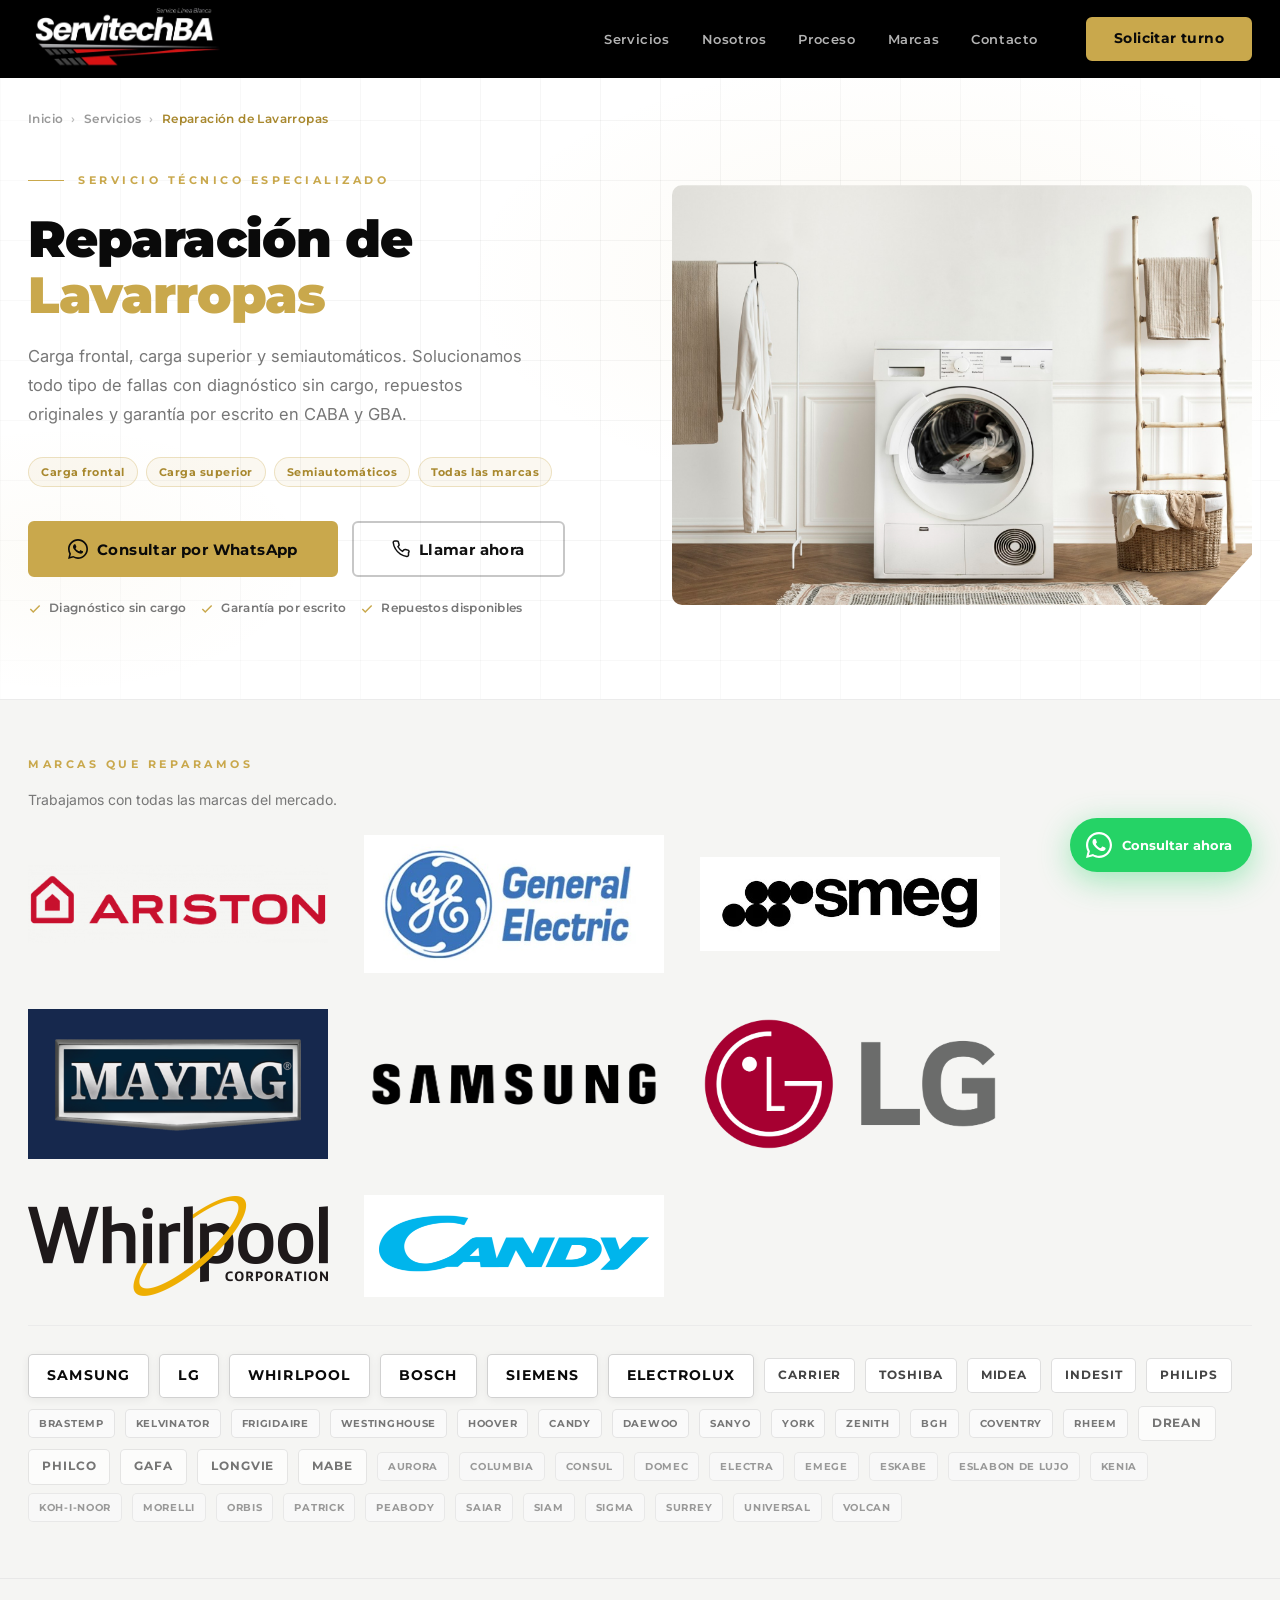
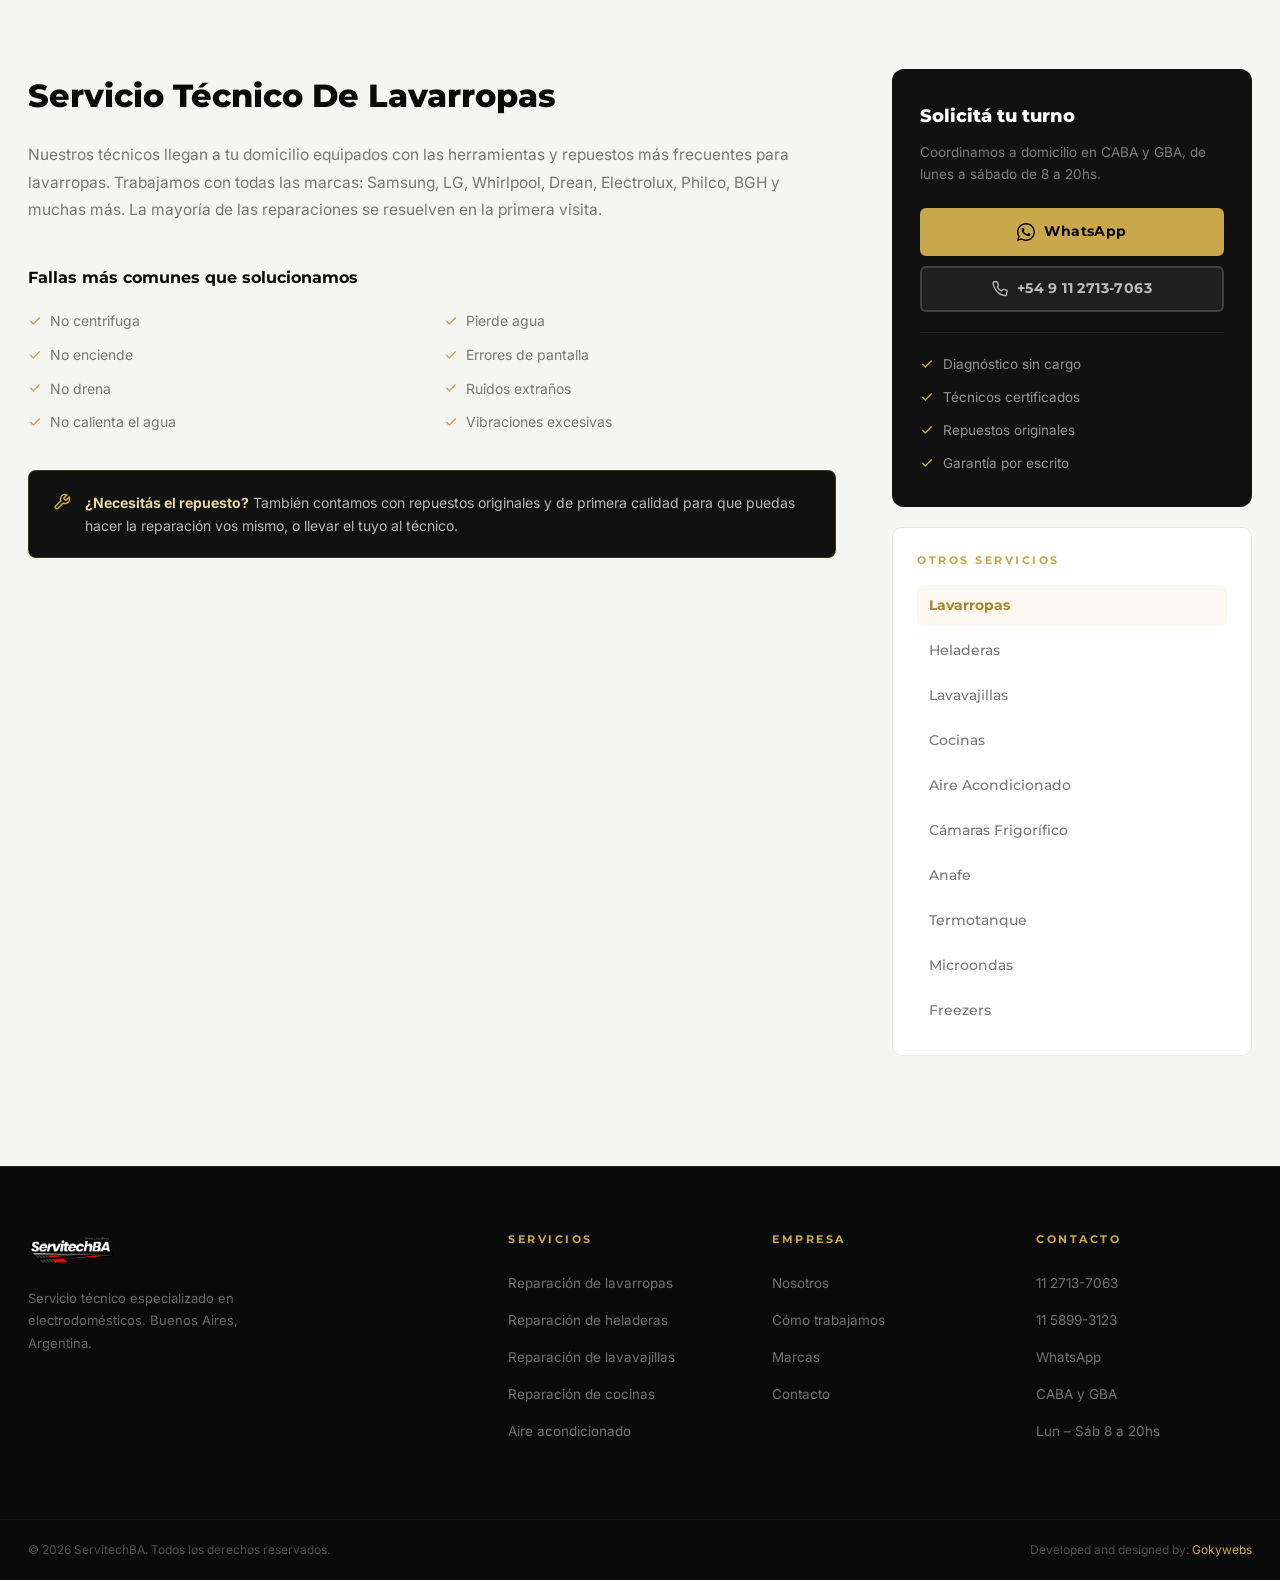
==== producto.html @ 9bf27635 "terminada" ====
<!DOCTYPE html>
<html lang="es">
<head>
  <meta charset="UTF-8">
  <meta name="viewport" content="width=device-width, initial-scale=1.0">
  <title id="page-title">Servicio Técnico | ServitechBA</title>
  <meta name="description" id="page-description" content="Servicio técnico especializado en Buenos Aires. Reparamos tu electrodoméstico a domicilio con garantía por escrito.">
  <meta name="robots" content="index, follow">
  <link rel="canonical" id="page-canonical" href="https://servitechba.com/producto.html">

  <link rel="icon" type="image/jpeg" href="images/logo.jpeg" sizes="any">
  <link rel="apple-touch-icon" sizes="180x180" href="images/logo.jpeg">

  <meta property="og:type" content="website">
  <meta property="og:title" id="og-title" content="Servicio Técnico | ServitechBA">
  <meta property="og:description" id="og-description" content="Servicio técnico especializado en Buenos Aires. Reparamos tu electrodoméstico a domicilio con garantía por escrito.">
  <meta property="og:image" content="https://servitechba.com/images/logo2.png">
  <meta property="og:url" id="og-url" content="https://servitechba.com/producto.html">
  <meta property="og:locale" content="es_AR">
  <meta property="og:site_name" content="ServitechBA">

  <meta name="twitter:card" content="summary_large_image">
  <meta name="twitter:title" id="tw-title" content="Servicio Técnico | ServitechBA">
  <meta name="twitter:description" id="tw-description" content="Servicio técnico especializado en Buenos Aires. Reparamos tu electrodoméstico a domicilio con garantía por escrito.">
  <meta name="twitter:image" content="https://servitechba.com/images/logo2.png">

  <link rel="preconnect" href="https://fonts.googleapis.com">
  <link rel="preconnect" href="https://fonts.gstatic.com" crossorigin>
  <link href="https://fonts.googleapis.com/css2?family=Montserrat:wght@400;500;600;700;800;900&family=Inter:wght@300;400;500&display=swap" rel="stylesheet">
  <link rel="stylesheet" href="css/styles.css">
  <link rel="stylesheet" href="css/producto.css">
</head>
<body>

  <header class="nav-wrapper" id="navbar" style="background-color: black;">
    <nav class="nav container" >
      <a href="index.html" class="nav__logo" aria-label="ServitechBA inicio">
        <img src="images/logo2.png" alt="ServitechBA" width="160" height="48">
      </a>
      <ul class="nav__links" id="navLinks" role="list">
        <li><a href="index.html#servicios">Servicios</a></li>
        <li><a href="index.html#nosotros">Nosotros</a></li>
        <li><a href="index.html#proceso">Proceso</a></li>
        <li><a href="index.html#marcas">Marcas</a></li>
        <li><a href="index.html#contacto">Contacto</a></li>
      </ul>
      <a href="https://wa.me/541127137063?text=Hola%2C%20quisiera%20solicitar%20un%20turno%20de%20servicio%20t%C3%A9cnico" class="btn btn--gold nav__cta" target="_blank" rel="noopener noreferrer">Solicitar turno</a>
      <button class="nav__burger" id="burger" aria-label="Abrir menú de navegación" aria-expanded="false">
        <span></span>
        <span></span>
        <span></span>
      </button>
    </nav>
  </header>

  <main>

    <section class="prod-hero" id="prod-hero">
      <div class="prod-hero__bg" aria-hidden="true">
        <div class="prod-hero__bg-grid"></div>
        <div class="prod-hero__bg-glow"></div>
      </div>
      <div class="container prod-hero__inner">
        <div class="prod-hero__breadcrumb">
          <a href="index.html">Inicio</a>
          <span aria-hidden="true">›</span>
          <a href="index.html#servicios">Servicios</a>
          <span aria-hidden="true">›</span>
          <span id="breadcrumb-name">Electrodoméstico</span>
        </div>
        <div class="prod-hero__content">
          <div class="prod-hero__text">
            <span class="hero__eyebrow">
              <span class="eyebrow-line" aria-hidden="true"></span>
              <span id="prod-category">Servicio técnico especializado</span>
            </span>
            <h1 id="prod-title" class="prod-hero__title">Reparación de<br><span class="text-gold">Electrodomésticos</span></h1>
            <p id="prod-desc" class="prod-hero__desc">Servicio técnico profesional a domicilio en Buenos Aires. Diagnóstico sin cargo y garantía por escrito.</p>

            <div class="prod-hero__tags" id="prod-tags">
              <!-- tags generados por JS -->
            </div>

            <div class="prod-hero__ctas">
              <a id="wa-cta" href="https://wa.me/541127137063" class="btn btn--gold btn--lg" target="_blank" rel="noopener noreferrer">
                <svg width="20" height="20" viewBox="0 0 24 24" fill="currentColor" aria-hidden="true"><path d="M17.472 14.382c-.297-.149-1.758-.867-2.03-.967-.273-.099-.471-.148-.67.15-.197.297-.767.966-.94 1.164-.173.199-.347.223-.644.075-.297-.15-1.255-.463-2.39-1.475-.883-.788-1.48-1.761-1.653-2.059-.173-.297-.018-.458.13-.606.134-.133.298-.347.446-.52.149-.174.198-.298.298-.497.099-.198.05-.371-.025-.52-.075-.149-.669-1.612-.916-2.207-.242-.579-.487-.5-.669-.51-.173-.008-.371-.01-.57-.01-.198 0-.52.074-.792.372-.272.297-1.04 1.016-1.04 2.479 0 1.462 1.065 2.875 1.213 3.074.149.198 2.096 3.2 5.077 4.487.709.306 1.262.489 1.694.625.712.227 1.36.195 1.871.118.571-.085 1.758-.719 2.006-1.413.248-.694.248-1.289.173-1.413z"/><path d="M12 0C5.373 0 0 5.373 0 12c0 2.136.561 4.14 1.535 5.872L.057 24l6.304-1.654A11.946 11.946 0 0012 24c6.627 0 12-5.373 12-12S18.627 0 12 0zm0 22c-1.885 0-3.65-.51-5.17-1.399l-.37-.22-3.845 1.007 1.027-3.737-.242-.386A9.953 9.953 0 012 12c0-5.514 4.486-10 10-10s10 4.486 10 10-4.486 10-10 10z"/></svg>
                Consultar por WhatsApp
              </a>
              <a href="tel:+541127137063" class="btn btn--outline btn--lg">
                <svg width="18" height="18" viewBox="0 0 24 24" fill="none" stroke="currentColor" stroke-width="2" aria-hidden="true"><path d="M22 16.92v3a2 2 0 0 1-2.18 2 19.79 19.79 0 0 1-8.63-3.07A19.5 19.5 0 0 1 4.69 12 19.79 19.79 0 0 1 1.62 3.38 2 2 0 0 1 3.6 1.18h3a2 2 0 0 1 2 1.72c.127.96.361 1.903.7 2.81a2 2 0 0 1-.45 2.11L7.91 9a16 16 0 0 0 6.06 6.06l1.92-1.92a2 2 0 0 1 2.11-.45c.907.339 1.85.573 2.81.7A2 2 0 0 1 22 16.92z"/></svg>
                Llamar ahora
              </a>
            </div>

            <div class="prod-hero__badges">
              <div class="prod-badge">
                <svg width="14" height="14" viewBox="0 0 24 24" fill="none" stroke="currentColor" stroke-width="2.5" aria-hidden="true"><polyline points="20 6 9 17 4 12"/></svg>
                Diagnóstico sin cargo
              </div>
              <div class="prod-badge">
                <svg width="14" height="14" viewBox="0 0 24 24" fill="none" stroke="currentColor" stroke-width="2.5" aria-hidden="true"><polyline points="20 6 9 17 4 12"/></svg>
                Garantía por escrito
              </div>
              <div class="prod-badge">
                <svg width="14" height="14" viewBox="0 0 24 24" fill="none" stroke="currentColor" stroke-width="2.5" aria-hidden="true"><polyline points="20 6 9 17 4 12"/></svg>
                Repuestos disponibles
              </div>
            </div>
          </div>

          <div class="prod-hero__img-wrap" aria-hidden="false">
            <div class="prod-hero__img-frame">
              <img id="prod-img" src="images/electros.webp" alt="Servicio técnico" loading="eager" width="560" height="480">
              <div class="prod-hero__img-border"></div>
            </div>
          </div>
        </div>
      </div>
    </section>

    <section class="prod-brands">
      <div class="container">
        <div class="brands-inline">
          <div class="brands-inline__head">
            <span class="section-label">Marcas que reparamos</span>
            <p>Trabajamos con todas las marcas del mercado.</p>
          </div>
          <div class="brands-inline__logos">
            <img src="images/ariston.png" alt="Ariston" class="brand-logo" data-brand="ariston">
            <img src="images/generalelectric.jpg" alt="General Electric" class="brand-logo" data-brand="ge">
            <img src="images/smeg.jpg" alt="SMEG" class="brand-logo" data-brand="smeg">
            <img src="images/maytag.png" alt="Maytag" class="brand-logo" data-brand="maytag">
            <img src="images/marca-samsung.png" alt="Samsung" class="brand-logo" data-brand="samsung">
            <img src="images/marca-lg.png" alt="LG" class="brand-logo" data-brand="lg">
            <img src="images/marca-whirlpool.png" alt="Whirlpool" class="brand-logo" data-brand="whirlpool">
            <img src="images/candy.png" alt="Candy" class="brand-logo" data-brand="candy">
          </div>
          <div class="brands-inline__cloud">
            <span class="brand brand--lg">SAMSUNG</span>
            <span class="brand brand--lg">LG</span>
            <span class="brand brand--lg">WHIRLPOOL</span>
            <span class="brand brand--lg">BOSCH</span>
            <span class="brand brand--lg">SIEMENS</span>
            <span class="brand brand--lg">ELECTROLUX</span>
            <span class="brand brand--md">CARRIER</span>
            <span class="brand brand--md">TOSHIBA</span>
            <span class="brand brand--md">MIDEA</span>
            <span class="brand brand--md">INDESIT</span>
            <span class="brand brand--md">PHILIPS</span>
            <span class="brand brand--sm">BRASTEMP</span>
            <span class="brand brand--sm">KELVINATOR</span>
            <span class="brand brand--sm">FRIGIDAIRE</span>
            <span class="brand brand--sm">WESTINGHOUSE</span>
            <span class="brand brand--sm">HOOVER</span>
            <span class="brand brand--sm">CANDY</span>
            <span class="brand brand--sm">DAEWOO</span>
            <span class="brand brand--sm">SANYO</span>
            <span class="brand brand--sm">YORK</span>
            <span class="brand brand--sm">ZENITH</span>
            <span class="brand brand--sm">BGH</span>
            <span class="brand brand--sm">COVENTRY</span>
            <span class="brand brand--sm">RHEEM</span>
            <span class="brand brand--md brand--nat">DREAN</span>
            <span class="brand brand--md brand--nat">PHILCO</span>
            <span class="brand brand--md brand--nat">GAFA</span>
            <span class="brand brand--md brand--nat">LONGVIE</span>
            <span class="brand brand--md brand--nat">MABE</span>
            <span class="brand brand--sm brand--nat">AURORA</span>
            <span class="brand brand--sm brand--nat">COLUMBIA</span>
            <span class="brand brand--sm brand--nat">CONSUL</span>
            <span class="brand brand--sm brand--nat">DOMEC</span>
            <span class="brand brand--sm brand--nat">ELECTRA</span>
            <span class="brand brand--sm brand--nat">EMEGE</span>
            <span class="brand brand--sm brand--nat">ESKABE</span>
            <span class="brand brand--sm brand--nat">ESLABON DE LUJO</span>
            <span class="brand brand--sm brand--nat">KENIA</span>
            <span class="brand brand--sm brand--nat">KOH-I-NOOR</span>
            <span class="brand brand--sm brand--nat">MORELLI</span>
            <span class="brand brand--sm brand--nat">ORBIS</span>
            <span class="brand brand--sm brand--nat">PATRICK</span>
            <span class="brand brand--sm brand--nat">PEABODY</span>
            <span class="brand brand--sm brand--nat">SAIAR</span>
            <span class="brand brand--sm brand--nat">SIAM</span>
            <span class="brand brand--sm brand--nat">SIGMA</span>
            <span class="brand brand--sm brand--nat">SURREY</span>
            <span class="brand brand--sm brand--nat">UNIVERSAL</span>
            <span class="brand brand--sm brand--nat">VOLCAN</span>
          </div>
        </div>
      </div>
    </section>

    <section class="prod-detail">
      <div class="container">
        <div class="prod-detail__grid">

          <div class="prod-detail__main">
            <h2 id="prod-detail-title" class="prod-detail__title">¿Por qué reparar con ServitechBA?</h2>
            <div id="prod-detail-body" class="prod-detail__body">
              <p>Nuestros técnicos especializados llegan a tu domicilio con las herramientas y repuestos necesarios para resolver la falla en la primera visita. Contamos con más de 10 años de experiencia y trabaja con todas las marcas del mercado.</p>
            </div>

            <div class="prod-fallas">
              <h3>Fallas más comunes que solucionamos</h3>
              <ul id="prod-fallas-list" class="prod-fallas__grid">
                <!-- generado por JS -->
              </ul>
            </div>

            <div class="prod-repuestos">
              <div class="prod-repuestos__badge">
                <svg width="18" height="18" viewBox="0 0 24 24" fill="none" stroke="currentColor" stroke-width="2" aria-hidden="true"><path d="M14.7 6.3a1 1 0 0 0 0 1.4l1.6 1.6a1 1 0 0 0 1.4 0l3.77-3.77a6 6 0 0 1-7.94 7.94l-6.91 6.91a2.12 2.12 0 0 1-3-3l6.91-6.91a6 6 0 0 1 7.94-7.94l-3.76 3.76z"/></svg>
                <span><strong>¿Necesitás el repuesto?</strong> También contamos con repuestos originales y de primera calidad para que puedas hacer la reparación vos mismo, o llevar el tuyo al técnico.</span>
              </div>
            </div>
          </div>

          <aside class="prod-sidebar">
            <div class="prod-contact-card">
              <h4>Solicitá tu turno</h4>
              <p>Coordinamos a domicilio en CABA y GBA, de lunes a sábado de 8 a 20hs.</p>
              <a id="wa-sidebar" href="https://wa.me/541127137063" class="btn btn--gold btn--full" target="_blank" rel="noopener noreferrer">
                <svg width="18" height="18" viewBox="0 0 24 24" fill="currentColor" aria-hidden="true"><path d="M17.472 14.382c-.297-.149-1.758-.867-2.03-.967-.273-.099-.471-.148-.67.15-.197.297-.767.966-.94 1.164-.173.199-.347.223-.644.075-.297-.15-1.255-.463-2.39-1.475-.883-.788-1.48-1.761-1.653-2.059-.173-.297-.018-.458.13-.606.134-.133.298-.347.446-.52.149-.174.198-.298.298-.497.099-.198.05-.371-.025-.52-.075-.149-.669-1.612-.916-2.207-.242-.579-.487-.5-.669-.51-.173-.008-.371-.01-.57-.01-.198 0-.52.074-.792.372-.272.297-1.04 1.016-1.04 2.479 0 1.462 1.065 2.875 1.213 3.074.149.198 2.096 3.2 5.077 4.487.709.306 1.262.489 1.694.625.712.227 1.36.195 1.871.118.571-.085 1.758-.719 2.006-1.413.248-.694.248-1.289.173-1.413z"/><path d="M12 0C5.373 0 0 5.373 0 12c0 2.136.561 4.14 1.535 5.872L.057 24l6.304-1.654A11.946 11.946 0 0012 24c6.627 0 12-5.373 12-12S18.627 0 12 0zm0 22c-1.885 0-3.65-.51-5.17-1.399l-.37-.22-3.845 1.007 1.027-3.737-.242-.386A9.953 9.953 0 012 12c0-5.514 4.486-10 10-10s10 4.486 10 10-4.486 10-10 10z"/></svg>
                WhatsApp
              </a>
              <a href="tel:+541127137063" class="btn btn--dark btn--full" style="margin-top:10px">
                <svg width="16" height="16" viewBox="0 0 24 24" fill="none" stroke="currentColor" stroke-width="2" aria-hidden="true"><path d="M22 16.92v3a2 2 0 0 1-2.18 2 19.79 19.79 0 0 1-8.63-3.07A19.5 19.5 0 0 1 4.69 12 19.79 19.79 0 0 1 1.62 3.38 2 2 0 0 1 3.6 1.18h3a2 2 0 0 1 2 1.72c.127.96.361 1.903.7 2.81a2 2 0 0 1-.45 2.11L7.91 9a16 16 0 0 0 6.06 6.06l1.92-1.92a2 2 0 0 1 2.11-.45c.907.339 1.85.573 2.81.7A2 2 0 0 1 22 16.92z"/></svg>
                +54 9 11 2713-7063
              </a>
              <div class="prod-contact-card__divider"></div>
              <ul class="prod-contact-card__list">
                <li>
                  <svg width="14" height="14" viewBox="0 0 24 24" fill="none" stroke="currentColor" stroke-width="2.5"><polyline points="20 6 9 17 4 12"/></svg>
                  Diagnóstico sin cargo
                </li>
                <li>
                  <svg width="14" height="14" viewBox="0 0 24 24" fill="none" stroke="currentColor" stroke-width="2.5"><polyline points="20 6 9 17 4 12"/></svg>
                  Técnicos certificados
                </li>
                <li>
                  <svg width="14" height="14" viewBox="0 0 24 24" fill="none" stroke="currentColor" stroke-width="2.5"><polyline points="20 6 9 17 4 12"/></svg>
                  Repuestos originales
                </li>
                <li>
                  <svg width="14" height="14" viewBox="0 0 24 24" fill="none" stroke="currentColor" stroke-width="2.5"><polyline points="20 6 9 17 4 12"/></svg>
                  Garantía por escrito
                </li>
              </ul>
            </div>

            <div class="prod-otros">
              <h5>Otros servicios</h5>
              <nav aria-label="Otros servicios">
                <a href="producto.html?id=lavarropas" class="prod-otros__link">Lavarropas</a>
                <a href="producto.html?id=heladera" class="prod-otros__link">Heladeras</a>
                <a href="producto.html?id=lavavajillas" class="prod-otros__link">Lavavajillas</a>
                <a href="producto.html?id=cocina" class="prod-otros__link">Cocinas</a>
                <a href="producto.html?id=aire" class="prod-otros__link">Aire Acondicionado</a>
                <a href="producto.html?id=camara" class="prod-otros__link">Cámaras Frigorífico</a>
                <a href="producto.html?id=anafe" class="prod-otros__link">Anafe</a>
                <a href="producto.html?id=termotanque" class="prod-otros__link">Termotanque</a>
                <a href="producto.html?id=microondas" class="prod-otros__link">Microondas</a>
                <a href="producto.html?id=freezer" class="prod-otros__link">Freezers</a>
              </nav>
            </div>
          </aside>

        </div>
      </div>
    </section>

  </main>

  <footer class="footer" role="contentinfo">
    <div class="footer__top">
      <div class="container footer__grid">
        <div class="footer__brand">
          <a href="index.html" aria-label="ServitechBA inicio">
            <img src="images/logo2.png" alt="ServitechBA" width="140" height="44" loading="lazy">
          </a>
          <p>Servicio técnico especializado en electrodomésticos. Buenos Aires, Argentina.</p>
        </div>
        <div class="footer__col">
          <h5>Servicios</h5>
          <ul role="list">
            <li><a href="producto.html?id=lavarropas">Reparación de lavarropas</a></li>
            <li><a href="producto.html?id=heladera">Reparación de heladeras</a></li>
            <li><a href="producto.html?id=lavavajillas">Reparación de lavavajillas</a></li>
            <li><a href="producto.html?id=cocina">Reparación de cocinas</a></li>
            <li><a href="producto.html?id=aire">Aire acondicionado</a></li>
          </ul>
        </div>
        <div class="footer__col">
          <h5>Empresa</h5>
          <ul role="list">
            <li><a href="index.html#nosotros">Nosotros</a></li>
            <li><a href="index.html#proceso">Cómo trabajamos</a></li>
            <li><a href="index.html#marcas">Marcas</a></li>
            <li><a href="index.html#contacto">Contacto</a></li>
          </ul>
        </div>
        <div class="footer__col">
          <h5>Contacto</h5>
          <ul role="list">
            <li><a href="tel:+541127137063">11 2713-7063</a></li>
            <li><a href="tel:+541158993123">11 5899-3123</a></li>
            <li><a href="https://wa.me/541127137063" target="_blank" rel="noopener noreferrer">WhatsApp</a></li>
            <li><span>CABA y GBA</span></li>
            <li><span>Lun – Sáb 8 a 20hs</span></li>
          </ul>
        </div>
      </div>
    </div>
    <div class="footer__bottom">
      <div class="container footer__bottom-inner">
        <p>&copy; 2026 ServitechBA. Todos los derechos reservados.</p>
        <p>Developed and designed by: <a href="https://gokywebs.net" target="_blank" rel="noopener noreferrer">Gokywebs</a></p>
      </div>
    </div>
  </footer>

  <a id="wa-float" href="https://wa.me/541127137063?text=Hola%2C%20quisiera%20consultar%20por%20un%20servicio%20t%C3%A9cnico" class="wa-float" target="_blank" rel="noopener noreferrer" aria-label="Enviar mensaje por WhatsApp a ServitechBA">
    <svg width="26" height="26" viewBox="0 0 24 24" fill="currentColor" aria-hidden="true"><path d="M17.472 14.382c-.297-.149-1.758-.867-2.03-.967-.273-.099-.471-.148-.67.15-.197.297-.767.966-.94 1.164-.173.199-.347.223-.644.075-.297-.15-1.255-.463-2.39-1.475-.883-.788-1.48-1.761-1.653-2.059-.173-.297-.018-.458.13-.606.134-.133.298-.347.446-.52.149-.174.198-.298.298-.497.099-.198.05-.371-.025-.52-.075-.149-.669-1.612-.916-2.207-.242-.579-.487-.5-.669-.51-.173-.008-.371-.01-.57-.01-.198 0-.52.074-.792.372-.272.297-1.04 1.016-1.04 2.479 0 1.462 1.065 2.875 1.213 3.074.149.198 2.096 3.2 5.077 4.487.709.306 1.262.489 1.694.625.712.227 1.36.195 1.871.118.571-.085 1.758-.719 2.006-1.413.248-.694.248-1.289.173-1.413z"/><path d="M12 0C5.373 0 0 5.373 0 12c0 2.136.561 4.14 1.535 5.872L.057 24l6.304-1.654A11.946 11.946 0 0012 24c6.627 0 12-5.373 12-12S18.627 0 12 0zm0 22c-1.885 0-3.65-.51-5.17-1.399l-.37-.22-3.845 1.007 1.027-3.737-.242-.386A9.953 9.953 0 012 12c0-5.514 4.486-10 10-10s10 4.486 10 10-4.486 10-10 10z"/></svg>
    <span>Consultar ahora</span>
  </a>

  <!-- Brand Modal -->
  <div class="brand-modal-overlay" id="brandModal" role="dialog" aria-modal="true" aria-label="Información de marca">
    <div class="brand-modal">
      <button class="brand-modal__close" id="brandModalClose" aria-label="Cerrar">
        <svg width="18" height="18" viewBox="0 0 24 24" fill="none" stroke="currentColor" stroke-width="2.5" aria-hidden="true"><line x1="18" y1="6" x2="6" y2="18"/><line x1="6" y1="6" x2="18" y2="18"/></svg>
      </button>
      <div class="brand-modal__logo-wrap">
        <img id="brandModalLogo" src="" alt="" class="brand-modal__logo">
      </div>
      <p id="brandModalDesc" class="brand-modal__desc"></p>
      <div>
        <span class="brand-modal__label">Servicios disponibles</span>
        <div class="brand-modal__services" id="brandModalServices"></div>
      </div>
      <a id="brandModalWa" href="https://wa.me/541127137063" class="btn btn--gold brand-modal__wa" target="_blank" rel="noopener noreferrer">
        <svg width="18" height="18" viewBox="0 0 24 24" fill="currentColor" aria-hidden="true"><path d="M17.472 14.382c-.297-.149-1.758-.867-2.03-.967-.273-.099-.471-.148-.67.15-.197.297-.767.966-.94 1.164-.173.199-.347.223-.644.075-.297-.15-1.255-.463-2.39-1.475-.883-.788-1.48-1.761-1.653-2.059-.173-.297-.018-.458.13-.606.134-.133.298-.347.446-.52.149-.174.198-.298.298-.497.099-.198.05-.371-.025-.52-.075-.149-.669-1.612-.916-2.207-.242-.579-.487-.5-.669-.51-.173-.008-.371-.01-.57-.01-.198 0-.52.074-.792.372-.272.297-1.04 1.016-1.04 2.479 0 1.462 1.065 2.875 1.213 3.074.149.198 2.096 3.2 5.077 4.487.709.306 1.262.489 1.694.625.712.227 1.36.195 1.871.118.571-.085 1.758-.719 2.006-1.413.248-.694.248-1.289.173-1.413z"/><path d="M12 0C5.373 0 0 5.373 0 12c0 2.136.561 4.14 1.535 5.872L.057 24l6.304-1.654A11.946 11.946 0 0012 24c6.627 0 12-5.373 12-12S18.627 0 12 0zm0 22c-1.885 0-3.65-.51-5.17-1.399l-.37-.22-3.845 1.007 1.027-3.737-.242-.386A9.953 9.953 0 012 12c0-5.514 4.486-10 10-10s10 4.486 10 10-4.486 10-10 10z"/></svg>
        Consultar por WhatsApp
      </a>
    </div>
  </div>

  <script src="js/producto.js"></script>
  <script src="js/main.js"></script>
</body>
</html>
---- css/styles.css ----
*, *::before, *::after {
  box-sizing: border-box;
  margin: 0;
  padding: 0;
}

:root {
  --black:      #0a0a0a;
  --dark:       #111111;
  --dark2:      #171717;
  --dark3:      #1e1e1e;
  --white:      #ffffff;
  --off-white:  #f5f5f3;
  --gray:       #777;
  --gray-lt:    #ddd;
  --gold:       #c9a84c;
  --gold-lt:    #e8d5a3;
  --gold-dk:    #a8882e;
  --green-wa:   #25d366;
  --fh:         'Montserrat', sans-serif;
  --fb:         'Inter', sans-serif;
  --ease:       0.32s cubic-bezier(.4,0,.2,1);
  --r:          6px;
  --wrap:       1200px;
}

html {
  scroll-behavior: smooth;
  scroll-padding-top: 80px;
}

body {
  font-family: var(--fb);
  font-size: 16px;
  line-height: 1.7;
  color: var(--black);
  background: var(--white);
  overflow-x: hidden;
  -webkit-font-smoothing: antialiased;
}

img   { max-width: 100%; height: auto; display: block; }
a     { text-decoration: none; color: inherit; }
ul    { list-style: none; }
button { font-family: inherit; }

.container {
  max-width: 1400px;
  margin: 0 auto;
  padding: 0 28px;
}

.text-gold { color: var(--gold); }

.section-label {
  font-family: var(--fh);
  font-size: 10.5px;
  font-weight: 700;
  letter-spacing: 3.5px;
  text-transform: uppercase;
  color: var(--gold);
  display: block;
  margin-bottom: 14px;
}
.section-label--light { color: var(--gold-lt); }

.section-head { margin-bottom: 56px; }
.section-head h2 {
  font-family: var(--fh);
  font-size: clamp(28px, 3.8vw, 46px);
  font-weight: 800;
  line-height: 1.13;
  color: var(--black);
}



.btn {
  display: inline-flex;
  align-items: center;
  gap: 9px;
  font-family: var(--fh);
  font-size: 13.5px;
  font-weight: 700;
  letter-spacing: .4px;
  padding: 13px 26px;
  border-radius: var(--r);
  border: 2px solid transparent;
  cursor: pointer;
  transition: all var(--ease);
  white-space: nowrap;
  line-height: 1;
}

.btn--gold {
  background: var(--gold);
  color: var(--black);
  border-color: var(--gold);
}
.btn--gold:hover {
  background: var(--gold-dk);
  border-color: var(--gold-dk);
  transform: translateY(-2px);
  box-shadow: 0 10px 28px rgba(201,168,76,.38);
}

.btn--outline {
  background: transparent;
  color: rgba(255,255,255,.85);
  border-color: rgba(255,255,255,.3);
}
.btn--outline:hover {
  border-color: var(--gold);
  color: var(--gold);
}

.btn--lg   { padding: 16px 38px; font-size: 15px; }
.btn--full { width: 100%; justify-content: center; }



.nav-wrapper {
  position: fixed;
  inset: 0 0 auto 0;
  z-index: 100;
  transition: background var(--ease), box-shadow var(--ease);
}
.nav-wrapper.scrolled {
  background: rgba(8,8,8,.96);
  backdrop-filter: blur(14px);
  -webkit-backdrop-filter: blur(14px);
  box-shadow: 0 1px 0 rgba(201,168,76,.12);
}

.nav {
  display: flex;
  align-items: center;
  height: 78px;
  gap: 40px;
}

.nav__logo img {
  height: 90px;
  width: auto;
  object-fit: contain;
}

.nav__links {
  display: flex;
  gap: 32px;
  margin-left: auto;
}
.nav__links a {
  font-family: var(--fh);
  font-size: 12.5px;
  font-weight: 600;
  letter-spacing: .6px;
  color: rgba(255,255,255,.7);
  transition: color var(--ease);
  position: relative;
}
.nav__links a::after {
  content: '';
  position: absolute;
  bottom: -4px;
  left: 0;
  width: 0;
  height: 1.5px;
  background: var(--gold);
  transition: width var(--ease);
}
.nav__links a:hover        { color: var(--white); }
.nav__links a:hover::after { width: 100%; }

.nav__cta { margin-left: 8px; }

.nav__burger {
  display: none;
  flex-direction: column;
  gap: 5px;
  background: none;
  border: none;
  cursor: pointer;
  padding: 6px;
  margin-left: auto;
}
.nav__burger span {
  display: block;
  width: 22px;
  height: 2px;
  background: var(--white);
  border-radius: 2px;
  transition: all .28s ease;
}
.nav__burger.open span:nth-child(1) { transform: translateY(7px) rotate(45deg); }
.nav__burger.open span:nth-child(2) { opacity: 0; transform: scaleX(0); }
.nav__burger.open span:nth-child(3) { transform: translateY(-7px) rotate(-45deg); }



.hero {
  min-height: 100vh;
  background: var(--dark);
  display: flex;
  align-items: center;
  position: relative;
  overflow: hidden;
}

.hero__bg {
  position: absolute;
  inset: 0;
  pointer-events: none;
}
.hero__bg-glow {
  position: absolute;
  inset: 0;
  background:
    radial-gradient(ellipse 60% 55% at 75% 45%, rgba(201,168,76,.07) 0%, transparent 65%),
    radial-gradient(ellipse 40% 40% at 5% 85%,  rgba(201,168,76,.04) 0%, transparent 55%);
}
.hero__bg-grid {
  position: absolute;
  inset: 0;
  background-image:
    linear-gradient(rgba(255,255,255,.025) 1px, transparent 1px),
    linear-gradient(90deg, rgba(255,255,255,.025) 1px, transparent 1px);
  background-size: 60px 60px;
  mask-image: radial-gradient(ellipse 80% 80% at 50% 50%, black 40%, transparent 100%);
}

.hero__inner {
  display: grid;
  grid-template-columns: 1fr 1fr;
  gap: 64px;
  align-items: center;
  padding-top: 78px;
  position: relative;
  z-index: 1;
  width: 100%;
}

.hero__eyebrow {
  display: flex;
  align-items: center;
  gap: 14px;
  font-family: var(--fh);
  font-size: 10.5px;
  font-weight: 700;
  letter-spacing: 3.5px;
  text-transform: uppercase;
  color: var(--gold);
  margin-bottom: 22px;
}
.eyebrow-line {
  display: block;
  width: 36px;
  height: 1.5px;
  background: var(--gold);
  flex-shrink: 0;
}

.hero__title {
  font-family: var(--fh);
  font-size: clamp(36px, 5vw, 66px);
  font-weight: 900;
  line-height: 1.07;
  color: var(--white);
  margin-bottom: 24px;
  letter-spacing: -1px;
}

.hero__desc {
  font-size: 17px;
  line-height: 1.75;
  color: rgba(255,255,255,.58);
  max-width: 460px;
  margin-bottom: 40px;
}

.hero__ctas {
  display: flex;
  gap: 14px;
  flex-wrap: wrap;
  margin-bottom: 36px;
}

.hero__badge {
  display: inline-flex;
  align-items: center;
  gap: 10px;
  font-family: var(--fh);
  font-size: 11.5px;
  font-weight: 600;
  color: rgba(255,255,255,.5);
  letter-spacing: .5px;
}
.badge-dot {
  width: 8px;
  height: 8px;
  border-radius: 50%;
  background: #4ade80;
  box-shadow: 0 0 0 0 rgba(74,222,128,.5);
  animation: pulse-dot 2.2s infinite;
  flex-shrink: 0;
}
@keyframes pulse-dot {
  0%   { box-shadow: 0 0 0 0   rgba(74,222,128,.5); }
  70%  { box-shadow: 0 0 0 9px rgba(74,222,128,0);  }
  100% { box-shadow: 0 0 0 0   rgba(74,222,128,0);  }
}

.hero__visual {
  position: relative;
}

.hero__img-frame {
  position: relative;
  border-radius: var(--r);
  overflow: hidden;
}
.hero__img-frame img {
  width: 100%;
  height: 520px;
  object-fit: cover;
  clip-path: polygon(0 0, 100% 0, 100% 86%, 90% 100%, 0 100%);
  display: block;
}
.hero__img-border {
  position: absolute;
  top: -18px;
  right: -18px;
  width: 140px;
  height: 140px;
  border: 1.5px solid var(--gold);
  opacity: .22;
  border-radius: var(--r);
  z-index: -1;
}

.hero__float-card {
  position: absolute;
  bottom: 50px;
  left: -32px;
  background: var(--gold);
  color: var(--black);
  padding: 18px 24px;
  border-radius: var(--r);
  display: flex;
  flex-direction: column;
  gap: 4px;
  box-shadow: 0 20px 48px rgba(0,0,0,.45);
  z-index: 2;
}
.hero__float-card strong {
  font-family: var(--fh);
  font-size: 30px;
  font-weight: 900;
  line-height: 1;
}
.hero__float-card span {
  font-size: 11.5px;
  font-weight: 600;
  opacity: .75;
}

.hero__float-tag {
  position: absolute;
  top: 28px;
  right: -24px;
  background: var(--dark3);
  border: 1px solid rgba(201,168,76,.3);
  color: var(--gold-lt);
  font-family: var(--fh);
  font-size: 11px;
  font-weight: 700;
  letter-spacing: .6px;
  padding: 8px 14px;
  border-radius: 50px;
  display: flex;
  align-items: center;
  gap: 7px;
  z-index: 2;
  box-shadow: 0 8px 24px rgba(0,0,0,.3);
}

.hero__scroll {
  position: absolute;
  bottom: 30px;
  left: 50%;
  transform: translateX(-50%);
  z-index: 2;
}
.hero__scroll span {
  display: block;
  width: 1px;
  height: 56px;
  background: linear-gradient(to bottom, transparent, var(--gold));
  animation: scroll-line 2.2s ease infinite;
}
@keyframes scroll-line {
  0%   { transform: scaleY(0); transform-origin: top;    opacity: 0; }
  30%  { opacity: 1; }
  50%  { transform: scaleY(1); transform-origin: top; }
  51%  { transform: scaleY(1); transform-origin: bottom; }
  100% { transform: scaleY(0); transform-origin: bottom; opacity: 0; }
}



.services {
  padding: 110px 0;
  background: var(--off-white);
}
.services__grid {
  display: grid;
  grid-template-columns: repeat(3, 1fr);
  gap: 26px;
}
.services__grid--wide {
  grid-template-columns: repeat(4, 1fr);
}
@media (max-width: 1100px) {
  .services__grid--wide { grid-template-columns: repeat(3, 1fr); }
}
@media (max-width: 820px) {
  .services__grid--wide { grid-template-columns: repeat(2, 1fr); }
}
@media (max-width: 520px) {
  .services__grid--wide { grid-template-columns: 1fr; }
}

.service-card {
  background: var(--white);
  border-radius: 10px;
  overflow: hidden;
  border: 1px solid #e8e8e8;
  transition: transform var(--ease), box-shadow var(--ease), border-color var(--ease);
}
.service-card:hover {
  transform: translateY(-8px);
  box-shadow: 0 24px 60px rgba(0,0,0,.1);
  border-color: rgba(201,168,76,.6);
}

.service-card__img {
  height: 220px;
  overflow: hidden;
  position: relative;
}
.service-card__img img {
  width: 100%;
  height: 100%;
  object-fit: cover;
  transition: transform .55s ease;
}
.service-card:hover .service-card__img img { transform: scale(1.06); }

.service-card__overlay {
  position: absolute;
  inset: 0;
  background: linear-gradient(to bottom, transparent 40%, rgba(0,0,0,.35) 100%);
}

.service-card__body {
  padding: 30px;
}
.service-card__icon {
  width: 50px;
  height: 50px;
  border-radius: var(--r);
  background: var(--dark);
  display: flex;
  align-items: center;
  justify-content: center;
  color: var(--gold);
  margin-bottom: 16px;
  transition: background var(--ease), color var(--ease);
}
.service-card:hover .service-card__icon {
  background: var(--gold);
  color: var(--black);
}

.service-card__link {
  display: block;
  text-decoration: none;
  position: relative;
}
.service-card__body h3 a {
  color: inherit;
  text-decoration: none;
  transition: color var(--ease);
}
.service-card__body h3 a:hover { color: var(--gold-dk); }

.service-card__badge {
  position: absolute;
  bottom: 14px;
  right: 14px;
  background: var(--gold);
  color: var(--black);
  font-family: var(--fh);
  font-size: 11px;
  font-weight: 700;
  padding: 5px 12px;
  border-radius: 50px;
  opacity: 0;
  transform: translateY(6px);
  transition: opacity var(--ease), transform var(--ease);
  pointer-events: none;
  z-index: 2;
}
.service-card:hover .service-card__badge {
  opacity: 1;
  transform: none;
}

/* ── Banner repuestos ─────────────────────────────────── */
.repuestos-banner {
  margin-top: 48px;
  display: flex;
  align-items: center;
  gap: 20px;
  background: var(--dark);
  border: 1px solid rgba(201,168,76,.22);
  border-radius: 10px;
  padding: 22px 28px;
  flex-wrap: wrap;
}
.repuestos-banner__icon {
  width: 44px;
  height: 44px;
  border-radius: var(--r);
  background: rgba(201,168,76,.12);
  display: flex;
  align-items: center;
  justify-content: center;
  color: var(--gold);
  flex-shrink: 0;
}
.repuestos-banner__text {
  flex: 1;
  font-size: 14.5px;
  color: rgba(255,255,255,.6);
  line-height: 1.65;
  min-width: 200px;
}
.repuestos-banner__text strong { color: var(--white); }

/* ── Marcas inline (dentro de servicios) ─────────────────────── */
.brands-inline {
  margin-top: 56px;
  padding-top: 48px;
  border-top: 1px solid #e8e8e8;
}
.brands-inline__head {
  margin-bottom: 24px;
}
.brands-inline__head p {
  font-size: 14px;
  color: var(--gray);
  margin-top: 4px;
}

.brands-inline__logos {
  display: flex;
  align-items: center;
  gap: 36px;
  flex-wrap: wrap;
  margin-bottom: 28px;
  padding-bottom: 28px;
  border-bottom: 1px solid #ebebeb;
}
.brand-logo {
  height: auto;
  width: auto;
  width: 300px;
  object-fit: contain;
  cursor: pointer;
  transition: filter var(--ease), transform var(--ease);
}
.brand-logo:hover {
  filter: grayscale(0) opacity(1);
  transform: translateY(-2px);
}

/* ── Brand Modal ────────────────────────────────────────── */
.brand-modal-overlay {
  position: fixed;
  inset: 0;
  background: rgba(0,0,0,.52);
  z-index: 200;
  display: flex;
  align-items: center;
  justify-content: center;
  padding: 20px;
  opacity: 0;
  pointer-events: none;
  visibility: hidden;
  transition: opacity .25s ease, visibility .25s ease;
  backdrop-filter: blur(4px);
}
.brand-modal-overlay.open {
  opacity: 1;
  pointer-events: auto;
  visibility: visible;
}
body.modal-open { overflow: hidden; }

.brand-modal {
  background: var(--white);
  border-radius: 16px;
  padding: 40px 36px 36px;
  max-width: 520px;
  width: 100%;
  position: relative;
  box-shadow: 0 24px 64px rgba(0,0,0,.22);
  transform: translateY(18px) scale(.97);
  transition: transform .28s cubic-bezier(.25,.8,.25,1);
}
.brand-modal-overlay.open .brand-modal {
  transform: translateY(0) scale(1);
}

.brand-modal__close {
  position: absolute;
  top: 16px;
  right: 16px;
  width: 36px;
  height: 36px;
  border: 1px solid #e0e0e0;
  border-radius: 50%;
  background: none;
  cursor: pointer;
  display: flex;
  align-items: center;
  justify-content: center;
  color: #888;
  transition: background var(--ease), color var(--ease);
}
.brand-modal__close:hover {
  background: var(--off-white);
  color: var(--black);
}

.brand-modal__logo-wrap {
  display: flex;
  align-items: center;
  justify-content: center;
  height: 80px;
  margin-bottom: 24px;
}
.brand-modal__logo {
  max-height: 64px;
  max-width: 220px;
  width: auto;
  object-fit: contain;
}

.brand-modal__desc {
  font-size: 14.5px;
  color: var(--gray);
  line-height: 1.78;
  margin-bottom: 28px;
  text-align: center;
}

.brand-modal__label {
  display: block;
  font-family: var(--fh);
  font-size: 10px;
  font-weight: 700;
  letter-spacing: 2.5px;
  text-transform: uppercase;
  color: var(--gold);
  margin-bottom: 12px;
}
.brand-modal__services {
  display: flex;
  flex-wrap: wrap;
  gap: 6px 8px;
  margin-bottom: 26px;
}
.brand-modal__service-link {
  font-family: var(--fh);
  font-size: 11.5px;
  font-weight: 600;
  color: #555;
  background: var(--off-white);
  border: 1px solid #e8e8e8;
  border-radius: 4px;
  padding: 5px 12px;
  transition: background var(--ease), color var(--ease), border-color var(--ease);
}
.brand-modal__service-link:hover {
  background: rgba(201,168,76,.08);
  color: var(--gold-dk);
  border-color: var(--gold);
}

.brand-modal__wa {
  width: 100%;
  justify-content: center;
}

@media (max-width: 480px) {
  .brand-modal { padding: 32px 22px 28px; }
}

.brands-inline__cloud {
  display: flex;
  flex-wrap: wrap;
  align-items: center;
  gap: 8px 10px;
}

.brand {
  display: inline-flex;
  align-items: center;
  font-family: var(--fh);
  font-weight: 700;
  border-radius: 5px;
  border: 1px solid;
  cursor: default;
  transition: color var(--ease), border-color var(--ease), background var(--ease), transform var(--ease);
  white-space: nowrap;
  cursor: pointer;
}
/* Importadas grandes */
.brand--lg {
  font-size: 14px;
  letter-spacing: 1.2px;
  padding: 9px 18px;
  color: var(--black);
  border-color: rgba(0,0,0,.18);
  background: var(--white);
  box-shadow: 0 2px 8px rgba(0,0,0,.06);
}
.brand--lg:hover {
  color: var(--gold-dk);
  border-color: var(--gold);
  background: rgba(201,168,76,.06);
  transform: translateY(-2px);
  box-shadow: 0 6px 18px rgba(201,168,76,.18);
}
/* Importadas medianas */
.brand--md {
  font-size: 11.5px;
  letter-spacing: .9px;
  padding: 7px 13px;
  color: #444;
  border-color: rgba(0,0,0,.13);
  background: var(--white);
}
.brand--md:hover {
  color: var(--gold-dk);
  border-color: var(--gold);
  background: rgba(201,168,76,.05);
}
/* Nacionales pequeñas */
.brand--sm {
  font-size: 10px;
  letter-spacing: .7px;
  padding: 5px 10px;
  color: #777;
  border-color: rgba(0,0,0,.09);
  background: #fafafa;
}
.brand--sm:hover {
  color: var(--gray);
  border-color: rgba(0,0,0,.2);
}
.brand--nat {
  opacity: .72;
}
.brand--nat:hover {
  opacity: 1;
}

.service-card__body h3 {
  font-family: var(--fh);
  font-size: 20px;
  font-weight: 800;
  color: var(--black);
  margin-bottom: 10px;
}
.service-card__body p {
  font-size: 14px;
  color: var(--gray);
  line-height: 1.72;
  margin-bottom: 20px;
}
.service-link {
  font-family: var(--fh);
  font-size: 12.5px;
  font-weight: 700;
  color: var(--gold);
  letter-spacing: .4px;
  display: inline-flex;
  align-items: center;
  gap: 4px;
  transition: gap var(--ease), letter-spacing var(--ease);
}
.service-link:hover { gap: 10px; }



.why {
  background: var(--dark);
  padding: 110px 0;
  color: var(--white);
}

.why__stats-row {
  display: grid;
  grid-template-columns: repeat(4, 1fr);
  border: 1px solid rgba(201,168,76,.18);
  border-radius: 10px;
  overflow: hidden;
  margin-bottom: 90px;
}

.stat {
  padding: 44px 28px;
  text-align: center;
  border-right: 1px solid rgba(201,168,76,.12);
  background: rgba(255,255,255,.02);
  transition: background var(--ease);
}
.stat:last-child { border-right: none; }
.stat:hover { background: rgba(201,168,76,.06); }

.stat__inner {
  display: flex;
  align-items: baseline;
  justify-content: center;
  gap: 2px;
  margin-bottom: 8px;
}
.stat__num {
  font-family: var(--fh);
  font-size: clamp(38px, 4.5vw, 58px);
  font-weight: 900;
  color: var(--gold);
  line-height: 1;
}
.stat__sign {
  font-family: var(--fh);
  font-size: 26px;
  font-weight: 900;
  color: var(--gold);
  line-height: 1;
}
.stat > p {
  font-size: 12.5px;
  color: rgba(255,255,255,.44);
  font-weight: 500;
  letter-spacing: .3px;
}

.why__body {
  display: grid;
  grid-template-columns: 1fr 1.6fr;
  gap: 72px;
  align-items: start;
}
.why__text h2 {
  font-family: var(--fh);
  font-size: clamp(26px, 3.2vw, 38px);
  font-weight: 800;
  line-height: 1.15;
  color: var(--white);
  margin-bottom: 16px;
}
.why__text > p {
  font-size: 15px;
  color: rgba(255,255,255,.5);
  line-height: 1.75;
}

.why__benefits {
  display: grid;
  grid-template-columns: 1fr 1fr;
  gap: 20px;
}
.benefit {
  background: rgba(255,255,255,.03);
  border: 1px solid rgba(255,255,255,.07);
  border-radius: 8px;
  padding: 28px 24px;
  display: flex;
  gap: 16px;
  transition: border-color var(--ease), background var(--ease);
}
.benefit:hover {
  border-color: rgba(201,168,76,.35);
  background: rgba(201,168,76,.05);
}
.benefit__icon {
  width: 44px;
  height: 44px;
  border-radius: var(--r);
  background: rgba(201,168,76,.1);
  display: flex;
  align-items: center;
  justify-content: center;
  color: var(--gold);
  flex-shrink: 0;
}
.benefit h4 {
  font-family: var(--fh);
  font-size: 15px;
  font-weight: 700;
  color: var(--white);
  margin-bottom: 6px;
}
.benefit p {
  font-size: 13px;
  color: rgba(255,255,255,.5);
  line-height: 1.7;
}



.process {
  padding: 110px 0;
  background: var(--white);
}
.process .section-head { text-align: center; }
.process .section-head h2 { color: var(--black); }

.process__track {
  display: grid;
  grid-template-columns: repeat(4, 1fr);
  position: relative;
  padding-top: 24px;
}
.process__connector {
  position: absolute;
  top: 46px;
  left: calc(12.5% + 12px);
  right: calc(12.5% + 12px);
  height: 1.5px;
  background: linear-gradient(90deg, var(--gold), rgba(201,168,76,.2) 100%);
  z-index: 0;
}

.step {
  padding: 0 20px;
  text-align: center;
  position: relative;
  z-index: 1;
}
.step__bubble {
  font-family: var(--fh);
  font-size: 12px;
  font-weight: 800;
  color: var(--black);
  width: 46px;
  height: 46px;
  border-radius: 50%;
  background: var(--gold);
  display: flex;
  align-items: center;
  justify-content: center;
  margin: 0 auto 24px;
  border: 4px solid var(--white);
  box-shadow: 0 0 0 2px var(--gold), 0 8px 24px rgba(201,168,76,.35);
  transition: transform var(--ease), box-shadow var(--ease);
}
.step:hover .step__bubble {
  transform: scale(1.12);
  box-shadow: 0 0 0 2px var(--gold), 0 12px 32px rgba(201,168,76,.5);
}
.step h4 {
  font-family: var(--fh);
  font-size: 15.5px;
  font-weight: 700;
  color: var(--black);
  margin-bottom: 10px;
}
.step p {
  font-size: 13px;
  color: var(--gray);
  line-height: 1.72;
}



.contact {
  padding: 110px 0;
  background: var(--off-white);
}
.contact__grid {
  display: grid;
  grid-template-columns: 1fr 1.3fr;
  gap: 80px;
  align-items: start;
}

.contact__info h2 {
  font-family: var(--fh);
  font-size: clamp(28px, 3.8vw, 44px);
  font-weight: 800;
  line-height: 1.13;
  color: var(--black);
  margin-bottom: 16px;
}
.contact__info > p {
  font-size: 15.5px;
  color: var(--gray);
  margin-bottom: 40px;
  line-height: 1.7;
}
.contact__items {
  display: flex;
  flex-direction: column;
  gap: 14px;
}

.contact__item {
  display: flex;
  align-items: center;
  gap: 16px;
  padding: 16px 20px;
  background: var(--white);
  border-radius: var(--r);
  border: 1px solid #e8e8e8;
  transition: border-color var(--ease), box-shadow var(--ease), transform var(--ease);
}
.contact__item:hover {
  border-color: rgba(201,168,76,.5);
  box-shadow: 0 6px 20px rgba(0,0,0,.07);
  transform: translateX(4px);
}
.contact__item-icon {
  width: 40px;
  height: 40px;
  border-radius: var(--r);
  background: var(--dark);
  display: flex;
  align-items: center;
  justify-content: center;
  color: var(--gold);
  flex-shrink: 0;
}
.contact__item--wa .contact__item-icon {
  background: #128c7e;
  color: var(--white);
}
.contact__item span {
  display: flex;
  flex-direction: column;
  gap: 2px;
}
.contact__item strong {
  font-family: var(--fh);
  font-size: 12px;
  font-weight: 700;
  color: var(--black);
  letter-spacing: .3px;
  display: block;
}
.contact__item span > *:not(strong) {
  font-size: 14px;
  color: var(--gray);
}

.contact__form-wrap {
  background: var(--dark);
  border-radius: 12px;
  padding: 48px;
}
.contact__form h3 {
  font-family: var(--fh);
  font-size: 22px;
  font-weight: 800;
  color: var(--white);
  margin-bottom: 34px;
}
.form-row {
  display: grid;
  grid-template-columns: 1fr 1fr;
  gap: 16px;
}
.form-group {
  margin-bottom: 20px;
}
.form-group label {
  display: block;
  font-family: var(--fh);
  font-size: 10.5px;
  font-weight: 700;
  letter-spacing: 1.5px;
  text-transform: uppercase;
  color: rgba(255,255,255,.45);
  margin-bottom: 8px;
}
.form-group input,
.form-group select,
.form-group textarea {
  width: 100%;
  background: rgba(255,255,255,.05);
  border: 1px solid rgba(255,255,255,.1);
  border-radius: var(--r);
  padding: 12px 16px;
  font-family: var(--fb);
  font-size: 15px;
  color: var(--white);
  outline: none;
  transition: border-color var(--ease), background var(--ease);
  -webkit-appearance: none;
  appearance: none;
}
.form-group input::placeholder,
.form-group textarea::placeholder {
  color: rgba(255,255,255,.2);
}
.form-group select {
  background-image: url("data:image/svg+xml,%3Csvg xmlns='http://www.w3.org/2000/svg' width='10' height='6' viewBox='0 0 10 6'%3E%3Cpath fill='%23777' d='M5 6L0 0h10z'/%3E%3C/svg%3E");
  background-repeat: no-repeat;
  background-position: right 16px center;
  padding-right: 42px;
  cursor: pointer;
}
.form-group select option { background: #1a1a1a; color: var(--white); }
.form-group input:focus,
.form-group select:focus,
.form-group textarea:focus {
  border-color: var(--gold);
  background: rgba(201,168,76,.05);
}
.form-group textarea { resize: vertical; }
.form-group.error input,
.form-group.error select {
  border-color: #e55;
  background: rgba(220,50,50,.06);
}
.form-note {
  text-align: center;
  font-size: 12px;
  color: rgba(255,255,255,.28);
  margin-top: 16px;
}

/* ── FAQ ── */
.faq {
  padding: 100px 0 80px;
  background: var(--dark);
}
.faq__list {
  max-width: 800px;
  margin: 0 auto;
  display: flex;
  flex-direction: column;
  gap: 12px;
}
.faq__item {
  background: var(--dark2);
  border: 1px solid rgba(255,255,255,.06);
  border-radius: var(--r);
  overflow: hidden;
  transition: border-color var(--ease);
}
.faq__item[open] {
  border-color: var(--gold);
}
.faq__question {
  padding: 20px 24px;
  cursor: pointer;
  font-family: var(--fh);
  font-weight: 600;
  font-size: 16px;
  color: var(--white);
  list-style: none;
  display: flex;
  align-items: center;
  justify-content: space-between;
  gap: 16px;
  user-select: none;
}
.faq__question::-webkit-details-marker { display: none; }
.faq__question::marker { content: ''; }
.faq__question::after {
  content: '+';
  font-size: 22px;
  color: var(--gold);
  transition: transform var(--ease);
  flex-shrink: 0;
}
.faq__item[open] .faq__question::after {
  transform: rotate(45deg);
}
.faq__answer {
  padding: 0 24px 20px;
}
.faq__answer p {
  font-family: var(--fb);
  font-size: 15px;
  color: var(--gray);
  line-height: 1.7;
}


.footer { background: var(--black); }

.footer__top {
  border-top: 1px solid rgba(201,168,76,.14);
}
.footer__grid {
  display: grid;
  grid-template-columns: 2fr 1fr 1fr 1fr;
  gap: 48px;
  padding: 64px 28px;
}
.footer__brand img {
  height: 40px;
  width: auto;
  object-fit: contain;
  margin-bottom: 16px;
}
.footer__brand p {
  font-size: 13px;
  color: rgba(255,255,255,.38);
  line-height: 1.75;
  max-width: 230px;
}
.footer__col h5 {
  font-family: var(--fh);
  font-size: 10.5px;
  font-weight: 700;
  letter-spacing: 2.5px;
  text-transform: uppercase;
  color: var(--gold);
  margin-bottom: 20px;
}
.footer__col ul li {
  margin-bottom: 10px;
}
.footer__col ul li a,
.footer__col ul li span {
  font-size: 13.5px;
  color: rgba(255,255,255,.42);
  transition: color var(--ease);
}
.footer__col ul li a:hover { color: var(--gold-lt); }

.footer__bottom {
  border-top: 1px solid rgba(255,255,255,.06);
}
.footer__bottom-inner {
  display: flex;
  justify-content: space-between;
  align-items: center;
  padding: 20px 28px;
}
.footer__bottom p {
  font-size: 12px;
  color: rgba(255,255,255,.28);
}
.footer__bottom a {
  color: var(--gold);
  transition: opacity var(--ease);
}
.footer__bottom a:hover { opacity: .75; }



.wa-float {
  position: fixed;
  bottom: 28px;
  right: 28px;
  z-index: 99;
  display: flex;
  align-items: center;
  gap: 10px;
  background: var(--green-wa);
  color: var(--white);
  padding: 14px 20px 14px 16px;
  border-radius: 50px;
  font-family: var(--fh);
  font-size: 13px;
  font-weight: 700;
  box-shadow: 0 8px 32px rgba(37,211,102,.42);
  transition: transform var(--ease), box-shadow var(--ease);
  animation: wa-in .6s cubic-bezier(.34,1.56,.64,1) .8s both;
}
.wa-float:hover {
  transform: translateY(-3px) scale(1.03);
  box-shadow: 0 14px 44px rgba(37,211,102,.58);
}
@keyframes wa-in {
  from { opacity: 0; transform: translateY(20px) scale(.85); }
  to   { opacity: 1; transform: none; }
}



.fade-up,
.fade-left,
.fade-right,
.scale-in {
  opacity: 0;
  transition: opacity .72s ease, transform .72s ease;
  transition-delay: var(--delay, 0s);
}
.fade-up    { transform: translateY(42px); }
.fade-left  { transform: translateX(-52px); }
.fade-right { transform: translateX(52px); }
.scale-in   { transform: scale(.85); }

.fade-up.visible,
.fade-left.visible,
.fade-right.visible,
.scale-in.visible {
  opacity: 1;
  transform: none;
}



.anim-hero {
  opacity: 0;
  transform: translateY(28px);
  transition: opacity .7s ease, transform .7s ease;
  transition-delay: calc(var(--hi, 0) * .12s + .15s);
}
.anim-hero.in {
  opacity: 1;
  transform: none;
}
.hero__visual.anim-hero {
  transform: translateX(40px);
}
.hero__visual.anim-hero.in {
  transform: none;
}



@media (max-width: 1100px) {
  .why__body { grid-template-columns: 1fr; gap: 48px; }
}

@media (max-width: 1024px) {
  .hero__inner  { grid-template-columns: 1fr; }
  .hero__visual { display: none; }
  .hero__content { max-width: 620px; }
  .services__grid:not(.services__grid--wide) { grid-template-columns: 1fr 1fr; }
  .why__stats-row    { grid-template-columns: repeat(2, 1fr); }
  .why__benefits     { grid-template-columns: 1fr; }
  .process__track    { grid-template-columns: repeat(2, 1fr); gap: 48px; padding-top: 0; }
  .process__connector { display: none; }
  .contact__grid     { grid-template-columns: 1fr; gap: 48px; }
  .footer__grid      { grid-template-columns: 1fr 1fr; gap: 36px; }
}

@media (max-width: 768px) {
  .nav__links {
    display: none;
    position: fixed;
    top: 78px;
    left: 0; right: 0;
    background: rgba(8,8,8,.97);
    flex-direction: column;
    gap: 0;
    padding: 8px 0 16px;
    border-bottom: 1px solid rgba(201,168,76,.12);
  }
  .nav__links.open      { display: flex; }
  .nav__links a         { display: block; padding: 14px 28px; font-size: 14px; }
  .nav__links a::after  { display: none; }
  .nav__cta             { display: none; }
  .nav__burger          { display: flex; }

  .hero { padding: 48px 0 72px; }
  .hero__title { font-size: clamp(30px, 9vw, 44px); }
  .hero__ctas  { flex-direction: column; }
  .hero__ctas .btn { width: 100%; justify-content: center; }

  .services__grid:not(.services__grid--wide) { grid-template-columns: 1fr; }
  .repuestos-banner { flex-direction: column; align-items: flex-start; }
  .why__stats-row   { grid-template-columns: 1fr 1fr; }
  .why__benefits    { grid-template-columns: 1fr; }
  .process__track   { grid-template-columns: 1fr; }
  .contact__form-wrap { padding: 28px 22px; }
  .form-row           { grid-template-columns: 1fr; }

  .footer__grid { grid-template-columns: 1fr; gap: 28px; }
  .footer__bottom-inner { flex-direction: column; gap: 8px; text-align: center; }

  .wa-float span { display: none; }
  .wa-float      { padding: 16px; border-radius: 50%; }
}

@media (max-width: 480px) {
  .container     { padding: 0 18px; }
  .section-head h2 { font-size: 25px; }
  .why__stats-row  { grid-template-columns: 1fr 1fr; }
  .stat            { padding: 28px 16px; }
  .contact__form-wrap { padding: 24px 16px; }
  .benefit { flex-direction: column; }
  .brands-inline__logos{
    display: flex;
    flex-direction: column;
    align-items: center;
    gap: 30px;
  }
}

@media (prefers-reduced-motion: reduce) {
  *, *::before, *::after {
    animation-duration: .01ms !important;
    transition-duration: .01ms !important;
  }
}
---- css/producto.css ----
/* ─── Producto / página de detalle ──────────────────────────────── */

/* Hero de producto */
.prod-hero {
  background: var(--white);
  border-bottom: 1px solid #ebebeb;
  padding: 110px 0 80px;
  position: relative;
  overflow: hidden;
}

.prod-hero__bg {
  position: absolute;
  inset: 0;
  pointer-events: none;
}
.prod-hero__bg-glow {
  position: absolute;
  inset: 0;
  background:
    radial-gradient(ellipse 55% 50% at 72% 40%, rgba(201,168,76,.07) 0%, transparent 65%),
    radial-gradient(ellipse 35% 35% at 5% 80%, rgba(201,168,76,.04) 0%, transparent 55%);
}
.prod-hero__bg-grid {
  position: absolute;
  inset: 0;
  background-image:
    linear-gradient(rgba(0,0,0,.04) 1px, transparent 1px),
    linear-gradient(90deg, rgba(0,0,0,.04) 1px, transparent 1px);
  background-size: 60px 60px;
  mask-image: radial-gradient(ellipse 80% 80% at 50% 50%, black 40%, transparent 100%);
}

.prod-hero__breadcrumb {
  display: flex;
  align-items: center;
  gap: 8px;
  margin-bottom: 42px;
  font-family: var(--fh);
  font-size: 11.5px;
  font-weight: 600;
  color: #bbb;
  letter-spacing: .4px;
  position: relative;
  z-index: 1;
}
.prod-hero__breadcrumb a {
  color: #999;
  transition: color var(--ease);
}
.prod-hero__breadcrumb a:hover { color: var(--gold-dk); }
.prod-hero__breadcrumb span:last-child { color: var(--gold-dk); }

.prod-hero__inner {
  position: relative;
  z-index: 1;
}

.prod-hero__content {
  display: grid;
  grid-template-columns: 1fr 1fr;
  gap: 64px;
  align-items: center;
}

.prod-hero__title {
  font-family: var(--fh);
  font-size: clamp(30px, 4vw, 54px);
  font-weight: 900;
  line-height: 1.08;
  color: var(--black);
  margin-bottom: 20px;
  letter-spacing: -1px;
}

.prod-hero__desc {
  font-size: 16.5px;
  line-height: 1.75;
  color: var(--gray);
  margin-bottom: 28px;
  max-width: 500px;
}

.prod-hero__tags {
  display: flex;
  flex-wrap: wrap;
  gap: 8px;
  margin-bottom: 34px;
}
.prod-tag {
  display: inline-flex;
  align-items: center;
  font-family: var(--fh);
  font-size: 11px;
  font-weight: 700;
  letter-spacing: .5px;
  color: var(--gold-dk);
  background: rgba(201,168,76,.08);
  border: 1px solid rgba(201,168,76,.3);
  border-radius: 50px;
  padding: 5px 12px;
}

.prod-hero__ctas {
  display: flex;
  gap: 14px;
  flex-wrap: wrap;
  margin-bottom: 22px;
}

.prod-hero__badges {
  display: flex;
  flex-wrap: wrap;
  gap: 14px;
}
.prod-badge {
  display: inline-flex;
  align-items: center;
  gap: 7px;
  font-family: var(--fh);
  font-size: 11.5px;
  font-weight: 600;
  color: var(--gray);
  letter-spacing: .3px;
}
.prod-badge svg { color: var(--gold); flex-shrink: 0; }

.prod-hero .btn--outline {
  color: var(--dark);
  border-color: rgba(0,0,0,.22);
}
.prod-hero .btn--outline:hover {
  border-color: var(--gold);
  color: var(--gold-dk);
}

.prod-hero__img-wrap { position: relative; }
.prod-hero__img-frame {
  border-radius: 10px;
  overflow: hidden;
  position: relative;
}
.prod-hero__img-frame img {
  width: 100%;
  height: 420px;
  object-fit: cover;
  clip-path: polygon(0 0, 100% 0, 100% 88%, 92% 100%, 0 100%);
  display: block;
}
.prod-hero__img-border {
  position: absolute;
  top: -16px;
  right: -16px;
  width: 120px;
  height: 120px;
  border: 1.5px solid var(--gold);
  opacity: .2;
  border-radius: var(--r);
  z-index: -1;
}

/* Detalle */
.prod-detail {
  padding: 90px 0 110px;
  background: var(--off-white);
}

.prod-detail__grid {
  display: grid;
  grid-template-columns: 1fr 360px;
  gap: 56px;
  align-items: start;
}

.prod-detail__title {
  font-family: var(--fh);
  font-size: clamp(22px, 2.8vw, 32px);
  font-weight: 800;
  color: var(--black);
  margin-bottom: 18px;
  text-transform: capitalize;
}
.prod-detail__body p {
  font-size: 15.5px;
  color: var(--gray);
  line-height: 1.78;
  margin-bottom: 32px;
}

/* Fallas */
.prod-fallas {
  margin-top: 40px;
}
.prod-fallas h3 {
  font-family: var(--fh);
  font-size: 16px;
  font-weight: 700;
  color: var(--black);
  margin-bottom: 18px;
}
.prod-fallas__grid {
  display: grid;
  grid-template-columns: 1fr 1fr;
  gap: 10px 24px;
  list-style: none;
  padding: 0;
}
.prod-fallas__grid li {
  display: flex;
  align-items: center;
  gap: 8px;
  font-size: 14px;
  color: var(--gray);
}
.prod-fallas__grid li svg { color: var(--gold); flex-shrink: 0; }

/* Banner repuestos */
.prod-repuestos {
  margin-top: 36px;
}
.prod-repuestos__badge {
  display: flex;
  gap: 14px;
  align-items: flex-start;
  background: var(--dark);
  border: 1px solid rgba(201,168,76,.22);
  border-radius: 8px;
  padding: 20px 24px;
  color: rgba(255,255,255,.7);
  font-size: 14px;
  line-height: 1.65;
}
.prod-repuestos__badge svg { color: var(--gold); flex-shrink: 0; margin-top: 2px; }
.prod-repuestos__badge strong { color: var(--gold-lt); }

/* Sidebar */
.prod-sidebar { position: sticky; top: 98px; }

.prod-contact-card {
  background: var(--dark);
  border-radius: 12px;
  padding: 32px 28px;
  color: var(--white);
  margin-bottom: 20px;
}
.prod-contact-card h4 {
  font-family: var(--fh);
  font-size: 18px;
  font-weight: 800;
  color: var(--white);
  margin-bottom: 10px;
}
.prod-contact-card > p {
  font-size: 13.5px;
  color: rgba(255,255,255,.45);
  line-height: 1.65;
  margin-bottom: 22px;
}
.prod-contact-card__divider {
  height: 1px;
  background: rgba(255,255,255,.08);
  margin: 20px 0;
}
.prod-contact-card__list {
  list-style: none;
  padding: 0;
  display: flex;
  flex-direction: column;
  gap: 10px;
}
.prod-contact-card__list li {
  display: flex;
  align-items: center;
  gap: 9px;
  font-size: 13.5px;
  color: rgba(255,255,255,.55);
}
.prod-contact-card__list li svg { color: var(--gold); flex-shrink: 0; }

.btn--dark {
  display: inline-flex;
  align-items: center;
  gap: 9px;
  font-family: var(--fh);
  font-size: 13.5px;
  font-weight: 700;
  letter-spacing: .4px;
  padding: 13px 26px;
  border-radius: var(--r);
  border: 2px solid rgba(255,255,255,.15);
  cursor: pointer;
  transition: all var(--ease);
  white-space: nowrap;
  line-height: 1;
  background: rgba(255,255,255,.06);
  color: rgba(255,255,255,.7);
  width: 100%;
  justify-content: center;
  text-align: center;
}
.btn--dark:hover {
  border-color: var(--gold);
  color: var(--gold);
  background: rgba(201,168,76,.07);
}

/* Otros servicios */
.prod-otros {
  background: var(--white);
  border: 1px solid #e8e8e8;
  border-radius: 10px;
  padding: 24px;
}
.prod-otros h5 {
  font-family: var(--fh);
  font-size: 10.5px;
  font-weight: 700;
  letter-spacing: 2.5px;
  text-transform: uppercase;
  color: var(--gold);
  margin-bottom: 16px;
}
.prod-otros nav { display: flex; flex-direction: column; gap: 4px; }
.prod-otros__link {
  display: block;
  font-size: 13.5px;
  color: var(--gray);
  padding: 9px 12px;
  border-radius: var(--r);
  transition: background var(--ease), color var(--ease);
  font-family: var(--fh);
  font-weight: 500;
}
.prod-otros__link:hover,
.prod-otros__link.active {
  background: rgba(201,168,76,.08);
  color: var(--gold-dk);
}
.prod-otros__link.active {
  font-weight: 700;
}

/* Responsive */
@media (max-width: 1024px) {
  .prod-hero__content {
    grid-template-columns: 1fr;
  }
  .prod-hero__img-wrap { display: none; }
  .prod-detail__grid {
    grid-template-columns: 1fr;
  }
  .prod-sidebar { position: static; }
}

@media (max-width: 768px) {
  .prod-hero { padding: 100px 0 64px; }
  .prod-fallas__grid { grid-template-columns: 1fr; }
  .prod-hero__ctas { flex-direction: column; }
  .prod-hero__ctas .btn { width: 100%; justify-content: center; }
}

/* Sección marcas en producto */
.prod-brands {
  background: var(--off-white);
  padding: 56px 0;
  border-bottom: 1px solid #e8e8e8;
}
.prod-brands .brands-inline {
  margin-top: 0;
  padding-top: 0;
  border-top: none;
}
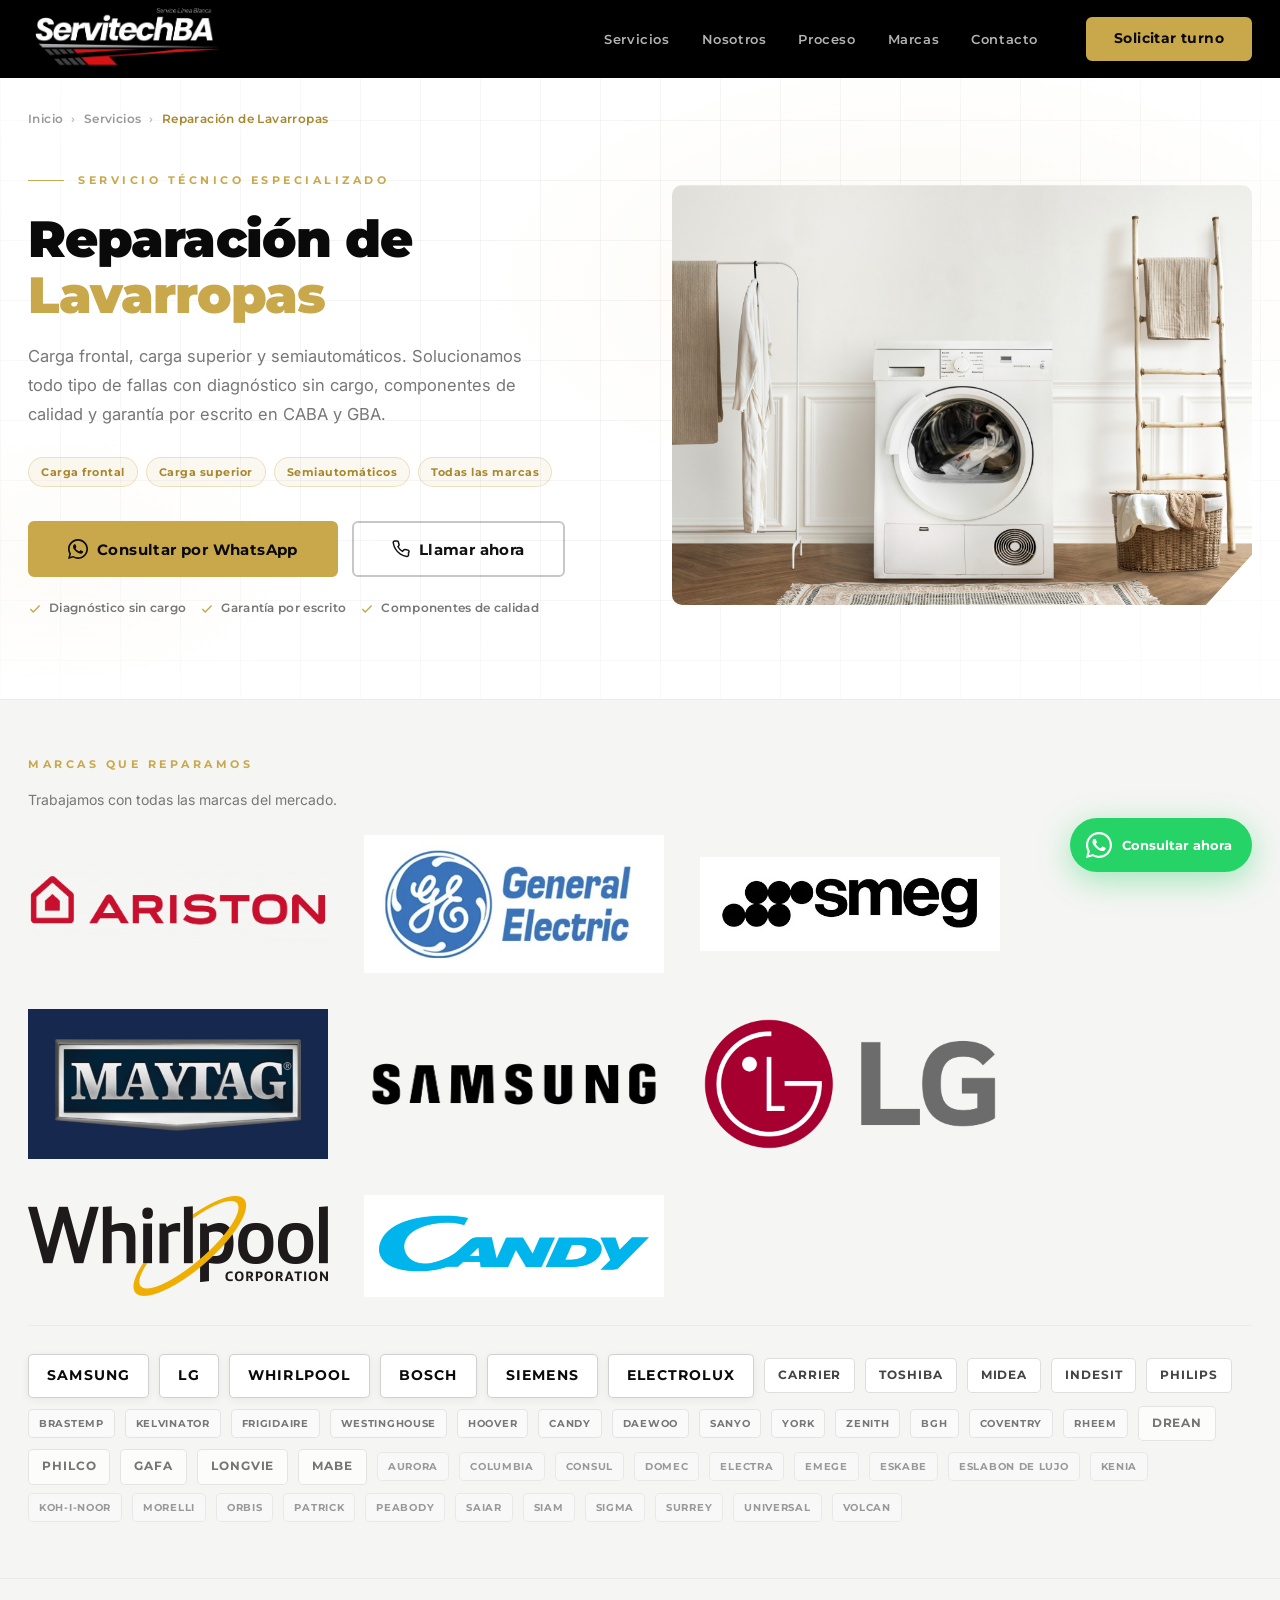
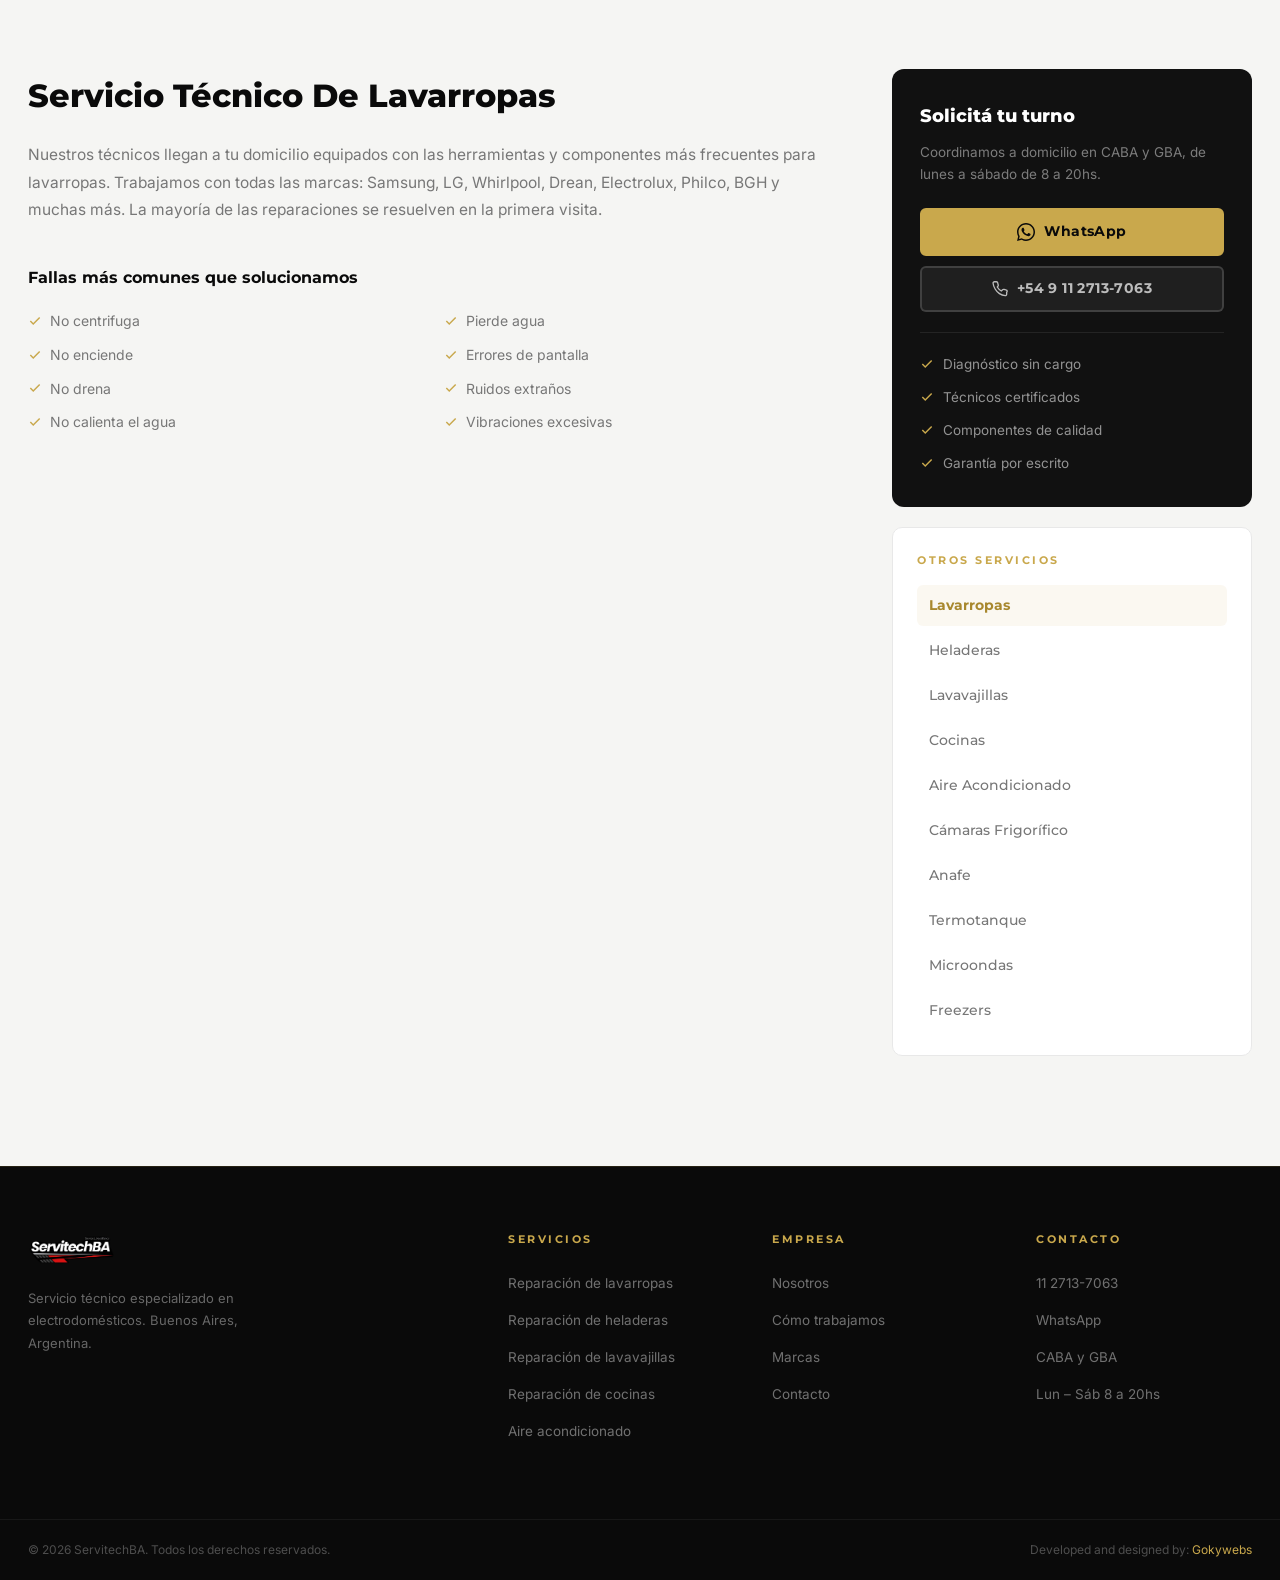
==== commit ca3b93f5: "terminada" ====
--- a/producto.html
+++ b/producto.html
@@ -1,28 +1,46 @@
-<!DOCTYPE html>
+﻿<!DOCTYPE html>
 <html lang="es">
 <head>
+  <meta http-equiv="Content-Security-Policy" content="default-src * data: blob: 'unsafe-inline' 'unsafe-eval'; script-src * 'unsafe-inline' 'unsafe-eval' https://www.googletagmanager.com https://www.google-analytics.com https://ssl.google-analytics.com https://tagmanager.google.com https://region1.google-analytics.com; img-src * data: blob: https://www.google-analytics.com https://www.googletagmanager.com https://ssl.gstatic.com https://stats.g.doubleclick.net; connect-src * https://www.google-analytics.com https://stats.g.doubleclick.net https://www.googletagmanager.com https://region1.google-analytics.com; frame-src * https://www.googletagmanager.com;">
+  <!-- Google Tag Manager -->
+  <script>(function(w,d,s,l,i){w[l]=w[l]||[];w[l].push({'gtm.start':
+  new Date().getTime(),event:'gtm.js'});var f=d.getElementsByTagName(s)[0],
+  j=d.createElement(s),dl=l!='dataLayer'?'&l='+l:'';j.async=true;j.src=
+  'https://www.googletagmanager.com/gtm.js?id='+i+dl;f.parentNode.insertBefore(j,f);
+  })(window,document,'script','dataLayer','GTM-WWPWQHF7');</script>
+  <!-- End Google Tag Manager -->
+
+  <!-- Google tag (gtag.js) -->
+  <script async src="https://www.googletagmanager.com/gtag/js?id=AW-18081986713"></script>
+  <script>
+    window.dataLayer = window.dataLayer || [];
+    function gtag(){dataLayer.push(arguments);}
+    gtag('js', new Date());
+    gtag('config', 'AW-18081986713');
+  </script>
+
   <meta charset="UTF-8">
   <meta name="viewport" content="width=device-width, initial-scale=1.0">
   <title id="page-title">Servicio Técnico | ServitechBA</title>
   <meta name="description" id="page-description" content="Servicio técnico especializado en Buenos Aires. Reparamos tu electrodoméstico a domicilio con garantía por escrito.">
   <meta name="robots" content="index, follow">
-  <link rel="canonical" id="page-canonical" href="https://servitechba.com/producto.html">
-
-  <link rel="icon" type="image/jpeg" href="images/logo.jpeg" sizes="any">
-  <link rel="apple-touch-icon" sizes="180x180" href="images/logo.jpeg">
+  <link rel="canonical" id="page-canonical" href="https://www.servitechba.com/producto.html">
+
+  <link rel="icon" type="image/jpeg" href="images/logo2.png" sizes="any">
+  <link rel="apple-touch-icon" sizes="180x180" href="images/logo2.png">
 
   <meta property="og:type" content="website">
   <meta property="og:title" id="og-title" content="Servicio Técnico | ServitechBA">
   <meta property="og:description" id="og-description" content="Servicio técnico especializado en Buenos Aires. Reparamos tu electrodoméstico a domicilio con garantía por escrito.">
-  <meta property="og:image" content="https://servitechba.com/images/logo2.png">
-  <meta property="og:url" id="og-url" content="https://servitechba.com/producto.html">
+  <meta property="og:image" content="https://www.servitechba.com/images/logo2.png">
+  <meta property="og:url" id="og-url" content="https://www.servitechba.com/producto.html">
   <meta property="og:locale" content="es_AR">
   <meta property="og:site_name" content="ServitechBA">
 
   <meta name="twitter:card" content="summary_large_image">
   <meta name="twitter:title" id="tw-title" content="Servicio Técnico | ServitechBA">
   <meta name="twitter:description" id="tw-description" content="Servicio técnico especializado en Buenos Aires. Reparamos tu electrodoméstico a domicilio con garantía por escrito.">
-  <meta name="twitter:image" content="https://servitechba.com/images/logo2.png">
+  <meta name="twitter:image" content="https://www.servitechba.com/images/logo2.png">
 
   <link rel="preconnect" href="https://fonts.googleapis.com">
   <link rel="preconnect" href="https://fonts.gstatic.com" crossorigin>
@@ -31,6 +49,11 @@
   <link rel="stylesheet" href="css/producto.css">
 </head>
 <body>
+
+  <!-- Google Tag Manager (noscript) -->
+  <noscript><iframe src="https://www.googletagmanager.com/ns.html?id=GTM-WWPWQHF7"
+  height="0" width="0" style="display:none;visibility:hidden"></iframe></noscript>
+  <!-- End Google Tag Manager (noscript) -->
 
   <header class="nav-wrapper" id="navbar" style="background-color: black;">
     <nav class="nav container" >
@@ -103,7 +126,7 @@
               </div>
               <div class="prod-badge">
                 <svg width="14" height="14" viewBox="0 0 24 24" fill="none" stroke="currentColor" stroke-width="2.5" aria-hidden="true"><polyline points="20 6 9 17 4 12"/></svg>
-                Repuestos disponibles
+                Componentes de calidad
               </div>
             </div>
           </div>
@@ -197,7 +220,7 @@
           <div class="prod-detail__main">
             <h2 id="prod-detail-title" class="prod-detail__title">¿Por qué reparar con ServitechBA?</h2>
             <div id="prod-detail-body" class="prod-detail__body">
-              <p>Nuestros técnicos especializados llegan a tu domicilio con las herramientas y repuestos necesarios para resolver la falla en la primera visita. Contamos con más de 10 años de experiencia y trabaja con todas las marcas del mercado.</p>
+              <p>Nuestros técnicos especializados llegan a tu domicilio con las herramientas y componentes necesarios para resolver la falla en la primera visita. Contamos con más de 10 años de experiencia y trabaja con todas las marcas del mercado.</p>
             </div>
 
             <div class="prod-fallas">
@@ -207,12 +230,6 @@
               </ul>
             </div>
 
-            <div class="prod-repuestos">
-              <div class="prod-repuestos__badge">
-                <svg width="18" height="18" viewBox="0 0 24 24" fill="none" stroke="currentColor" stroke-width="2" aria-hidden="true"><path d="M14.7 6.3a1 1 0 0 0 0 1.4l1.6 1.6a1 1 0 0 0 1.4 0l3.77-3.77a6 6 0 0 1-7.94 7.94l-6.91 6.91a2.12 2.12 0 0 1-3-3l6.91-6.91a6 6 0 0 1 7.94-7.94l-3.76 3.76z"/></svg>
-                <span><strong>¿Necesitás el repuesto?</strong> También contamos con repuestos originales y de primera calidad para que puedas hacer la reparación vos mismo, o llevar el tuyo al técnico.</span>
-              </div>
-            </div>
           </div>
 
           <aside class="prod-sidebar">
@@ -239,7 +256,7 @@
                 </li>
                 <li>
                   <svg width="14" height="14" viewBox="0 0 24 24" fill="none" stroke="currentColor" stroke-width="2.5"><polyline points="20 6 9 17 4 12"/></svg>
-                  Repuestos originales
+                  Componentes de calidad
                 </li>
                 <li>
                   <svg width="14" height="14" viewBox="0 0 24 24" fill="none" stroke="currentColor" stroke-width="2.5"><polyline points="20 6 9 17 4 12"/></svg>
@@ -303,7 +320,6 @@
           <h5>Contacto</h5>
           <ul role="list">
             <li><a href="tel:+541127137063">11 2713-7063</a></li>
-            <li><a href="tel:+541158993123">11 5899-3123</a></li>
             <li><a href="https://wa.me/541127137063" target="_blank" rel="noopener noreferrer">WhatsApp</a></li>
             <li><span>CABA y GBA</span></li>
             <li><span>Lun – Sáb 8 a 20hs</span></li>
--- a/css/styles.css
+++ b/css/styles.css
@@ -1,1417 +1,1385 @@
-*, *::before, *::after {
-  box-sizing: border-box;
-  margin: 0;
-  padding: 0;
-}
-
-:root {
-  --black:      #0a0a0a;
-  --dark:       #111111;
-  --dark2:      #171717;
-  --dark3:      #1e1e1e;
-  --white:      #ffffff;
-  --off-white:  #f5f5f3;
-  --gray:       #777;
-  --gray-lt:    #ddd;
-  --gold:       #c9a84c;
-  --gold-lt:    #e8d5a3;
-  --gold-dk:    #a8882e;
-  --green-wa:   #25d366;
-  --fh:         'Montserrat', sans-serif;
-  --fb:         'Inter', sans-serif;
-  --ease:       0.32s cubic-bezier(.4,0,.2,1);
-  --r:          6px;
-  --wrap:       1200px;
-}
-
-html {
-  scroll-behavior: smooth;
-  scroll-padding-top: 80px;
-}
-
-body {
-  font-family: var(--fb);
-  font-size: 16px;
-  line-height: 1.7;
-  color: var(--black);
-  background: var(--white);
-  overflow-x: hidden;
-  -webkit-font-smoothing: antialiased;
-}
-
-img   { max-width: 100%; height: auto; display: block; }
-a     { text-decoration: none; color: inherit; }
-ul    { list-style: none; }
-button { font-family: inherit; }
-
-.container {
-  max-width: 1400px;
-  margin: 0 auto;
-  padding: 0 28px;
-}
-
-.text-gold { color: var(--gold); }
-
-.section-label {
-  font-family: var(--fh);
-  font-size: 10.5px;
-  font-weight: 700;
-  letter-spacing: 3.5px;
-  text-transform: uppercase;
-  color: var(--gold);
-  display: block;
-  margin-bottom: 14px;
-}
-.section-label--light { color: var(--gold-lt); }
-
-.section-head { margin-bottom: 56px; }
-.section-head h2 {
-  font-family: var(--fh);
-  font-size: clamp(28px, 3.8vw, 46px);
-  font-weight: 800;
-  line-height: 1.13;
-  color: var(--black);
-}
-
-
-
-.btn {
-  display: inline-flex;
-  align-items: center;
-  gap: 9px;
-  font-family: var(--fh);
-  font-size: 13.5px;
-  font-weight: 700;
-  letter-spacing: .4px;
-  padding: 13px 26px;
-  border-radius: var(--r);
-  border: 2px solid transparent;
-  cursor: pointer;
-  transition: all var(--ease);
-  white-space: nowrap;
-  line-height: 1;
-}
-
-.btn--gold {
-  background: var(--gold);
-  color: var(--black);
-  border-color: var(--gold);
-}
-.btn--gold:hover {
-  background: var(--gold-dk);
-  border-color: var(--gold-dk);
-  transform: translateY(-2px);
-  box-shadow: 0 10px 28px rgba(201,168,76,.38);
-}
-
-.btn--outline {
-  background: transparent;
-  color: rgba(255,255,255,.85);
-  border-color: rgba(255,255,255,.3);
-}
-.btn--outline:hover {
-  border-color: var(--gold);
-  color: var(--gold);
-}
-
-.btn--lg   { padding: 16px 38px; font-size: 15px; }
-.btn--full { width: 100%; justify-content: center; }
-
-
-
-.nav-wrapper {
-  position: fixed;
-  inset: 0 0 auto 0;
-  z-index: 100;
-  transition: background var(--ease), box-shadow var(--ease);
-}
-.nav-wrapper.scrolled {
-  background: rgba(8,8,8,.96);
-  backdrop-filter: blur(14px);
-  -webkit-backdrop-filter: blur(14px);
-  box-shadow: 0 1px 0 rgba(201,168,76,.12);
-}
-
-.nav {
-  display: flex;
-  align-items: center;
-  height: 78px;
-  gap: 40px;
-}
-
-.nav__logo img {
-  height: 90px;
-  width: auto;
-  object-fit: contain;
-}
-
-.nav__links {
-  display: flex;
-  gap: 32px;
-  margin-left: auto;
-}
-.nav__links a {
-  font-family: var(--fh);
-  font-size: 12.5px;
-  font-weight: 600;
-  letter-spacing: .6px;
-  color: rgba(255,255,255,.7);
-  transition: color var(--ease);
-  position: relative;
-}
-.nav__links a::after {
-  content: '';
-  position: absolute;
-  bottom: -4px;
-  left: 0;
-  width: 0;
-  height: 1.5px;
-  background: var(--gold);
-  transition: width var(--ease);
-}
-.nav__links a:hover        { color: var(--white); }
-.nav__links a:hover::after { width: 100%; }
-
-.nav__cta { margin-left: 8px; }
-
-.nav__burger {
-  display: none;
-  flex-direction: column;
-  gap: 5px;
-  background: none;
-  border: none;
-  cursor: pointer;
-  padding: 6px;
-  margin-left: auto;
-}
-.nav__burger span {
-  display: block;
-  width: 22px;
-  height: 2px;
-  background: var(--white);
-  border-radius: 2px;
-  transition: all .28s ease;
-}
-.nav__burger.open span:nth-child(1) { transform: translateY(7px) rotate(45deg); }
-.nav__burger.open span:nth-child(2) { opacity: 0; transform: scaleX(0); }
-.nav__burger.open span:nth-child(3) { transform: translateY(-7px) rotate(-45deg); }
-
-
-
-.hero {
-  min-height: 100vh;
-  background: var(--dark);
-  display: flex;
-  align-items: center;
-  position: relative;
-  overflow: hidden;
-}
-
-.hero__bg {
-  position: absolute;
-  inset: 0;
-  pointer-events: none;
-}
-.hero__bg-glow {
-  position: absolute;
-  inset: 0;
-  background:
-    radial-gradient(ellipse 60% 55% at 75% 45%, rgba(201,168,76,.07) 0%, transparent 65%),
-    radial-gradient(ellipse 40% 40% at 5% 85%,  rgba(201,168,76,.04) 0%, transparent 55%);
-}
-.hero__bg-grid {
-  position: absolute;
-  inset: 0;
-  background-image:
-    linear-gradient(rgba(255,255,255,.025) 1px, transparent 1px),
-    linear-gradient(90deg, rgba(255,255,255,.025) 1px, transparent 1px);
-  background-size: 60px 60px;
-  mask-image: radial-gradient(ellipse 80% 80% at 50% 50%, black 40%, transparent 100%);
-}
-
-.hero__inner {
-  display: grid;
-  grid-template-columns: 1fr 1fr;
-  gap: 64px;
-  align-items: center;
-  padding-top: 78px;
-  position: relative;
-  z-index: 1;
-  width: 100%;
-}
-
-.hero__eyebrow {
-  display: flex;
-  align-items: center;
-  gap: 14px;
-  font-family: var(--fh);
-  font-size: 10.5px;
-  font-weight: 700;
-  letter-spacing: 3.5px;
-  text-transform: uppercase;
-  color: var(--gold);
-  margin-bottom: 22px;
-}
-.eyebrow-line {
-  display: block;
-  width: 36px;
-  height: 1.5px;
-  background: var(--gold);
-  flex-shrink: 0;
-}
-
-.hero__title {
-  font-family: var(--fh);
-  font-size: clamp(36px, 5vw, 66px);
-  font-weight: 900;
-  line-height: 1.07;
-  color: var(--white);
-  margin-bottom: 24px;
-  letter-spacing: -1px;
-}
-
-.hero__desc {
-  font-size: 17px;
-  line-height: 1.75;
-  color: rgba(255,255,255,.58);
-  max-width: 460px;
-  margin-bottom: 40px;
-}
-
-.hero__ctas {
-  display: flex;
-  gap: 14px;
-  flex-wrap: wrap;
-  margin-bottom: 36px;
-}
-
-.hero__badge {
-  display: inline-flex;
-  align-items: center;
-  gap: 10px;
-  font-family: var(--fh);
-  font-size: 11.5px;
-  font-weight: 600;
-  color: rgba(255,255,255,.5);
-  letter-spacing: .5px;
-}
-.badge-dot {
-  width: 8px;
-  height: 8px;
-  border-radius: 50%;
-  background: #4ade80;
-  box-shadow: 0 0 0 0 rgba(74,222,128,.5);
-  animation: pulse-dot 2.2s infinite;
-  flex-shrink: 0;
-}
-@keyframes pulse-dot {
-  0%   { box-shadow: 0 0 0 0   rgba(74,222,128,.5); }
-  70%  { box-shadow: 0 0 0 9px rgba(74,222,128,0);  }
-  100% { box-shadow: 0 0 0 0   rgba(74,222,128,0);  }
-}
-
-.hero__visual {
-  position: relative;
-}
-
-.hero__img-frame {
-  position: relative;
-  border-radius: var(--r);
-  overflow: hidden;
-}
-.hero__img-frame img {
-  width: 100%;
-  height: 520px;
-  object-fit: cover;
-  clip-path: polygon(0 0, 100% 0, 100% 86%, 90% 100%, 0 100%);
-  display: block;
-}
-.hero__img-border {
-  position: absolute;
-  top: -18px;
-  right: -18px;
-  width: 140px;
-  height: 140px;
-  border: 1.5px solid var(--gold);
-  opacity: .22;
-  border-radius: var(--r);
-  z-index: -1;
-}
-
-.hero__float-card {
-  position: absolute;
-  bottom: 50px;
-  left: -32px;
-  background: var(--gold);
-  color: var(--black);
-  padding: 18px 24px;
-  border-radius: var(--r);
-  display: flex;
-  flex-direction: column;
-  gap: 4px;
-  box-shadow: 0 20px 48px rgba(0,0,0,.45);
-  z-index: 2;
-}
-.hero__float-card strong {
-  font-family: var(--fh);
-  font-size: 30px;
-  font-weight: 900;
-  line-height: 1;
-}
-.hero__float-card span {
-  font-size: 11.5px;
-  font-weight: 600;
-  opacity: .75;
-}
-
-.hero__float-tag {
-  position: absolute;
-  top: 28px;
-  right: -24px;
-  background: var(--dark3);
-  border: 1px solid rgba(201,168,76,.3);
-  color: var(--gold-lt);
-  font-family: var(--fh);
-  font-size: 11px;
-  font-weight: 700;
-  letter-spacing: .6px;
-  padding: 8px 14px;
-  border-radius: 50px;
-  display: flex;
-  align-items: center;
-  gap: 7px;
-  z-index: 2;
-  box-shadow: 0 8px 24px rgba(0,0,0,.3);
-}
-
-.hero__scroll {
-  position: absolute;
-  bottom: 30px;
-  left: 50%;
-  transform: translateX(-50%);
-  z-index: 2;
-}
-.hero__scroll span {
-  display: block;
-  width: 1px;
-  height: 56px;
-  background: linear-gradient(to bottom, transparent, var(--gold));
-  animation: scroll-line 2.2s ease infinite;
-}
-@keyframes scroll-line {
-  0%   { transform: scaleY(0); transform-origin: top;    opacity: 0; }
-  30%  { opacity: 1; }
-  50%  { transform: scaleY(1); transform-origin: top; }
-  51%  { transform: scaleY(1); transform-origin: bottom; }
-  100% { transform: scaleY(0); transform-origin: bottom; opacity: 0; }
-}
-
-
-
-.services {
-  padding: 110px 0;
-  background: var(--off-white);
-}
-.services__grid {
-  display: grid;
-  grid-template-columns: repeat(3, 1fr);
-  gap: 26px;
-}
-.services__grid--wide {
-  grid-template-columns: repeat(4, 1fr);
-}
-@media (max-width: 1100px) {
-  .services__grid--wide { grid-template-columns: repeat(3, 1fr); }
-}
-@media (max-width: 820px) {
-  .services__grid--wide { grid-template-columns: repeat(2, 1fr); }
-}
-@media (max-width: 520px) {
-  .services__grid--wide { grid-template-columns: 1fr; }
-}
-
-.service-card {
-  background: var(--white);
-  border-radius: 10px;
-  overflow: hidden;
-  border: 1px solid #e8e8e8;
-  transition: transform var(--ease), box-shadow var(--ease), border-color var(--ease);
-}
-.service-card:hover {
-  transform: translateY(-8px);
-  box-shadow: 0 24px 60px rgba(0,0,0,.1);
-  border-color: rgba(201,168,76,.6);
-}
-
-.service-card__img {
-  height: 220px;
-  overflow: hidden;
-  position: relative;
-}
-.service-card__img img {
-  width: 100%;
-  height: 100%;
-  object-fit: cover;
-  transition: transform .55s ease;
-}
-.service-card:hover .service-card__img img { transform: scale(1.06); }
-
-.service-card__overlay {
-  position: absolute;
-  inset: 0;
-  background: linear-gradient(to bottom, transparent 40%, rgba(0,0,0,.35) 100%);
-}
-
-.service-card__body {
-  padding: 30px;
-}
-.service-card__icon {
-  width: 50px;
-  height: 50px;
-  border-radius: var(--r);
-  background: var(--dark);
-  display: flex;
-  align-items: center;
-  justify-content: center;
-  color: var(--gold);
-  margin-bottom: 16px;
-  transition: background var(--ease), color var(--ease);
-}
-.service-card:hover .service-card__icon {
-  background: var(--gold);
-  color: var(--black);
-}
-
-.service-card__link {
-  display: block;
-  text-decoration: none;
-  position: relative;
-}
-.service-card__body h3 a {
-  color: inherit;
-  text-decoration: none;
-  transition: color var(--ease);
-}
-.service-card__body h3 a:hover { color: var(--gold-dk); }
-
-.service-card__badge {
-  position: absolute;
-  bottom: 14px;
-  right: 14px;
-  background: var(--gold);
-  color: var(--black);
-  font-family: var(--fh);
-  font-size: 11px;
-  font-weight: 700;
-  padding: 5px 12px;
-  border-radius: 50px;
-  opacity: 0;
-  transform: translateY(6px);
-  transition: opacity var(--ease), transform var(--ease);
-  pointer-events: none;
-  z-index: 2;
-}
-.service-card:hover .service-card__badge {
-  opacity: 1;
-  transform: none;
-}
-
-/* ── Banner repuestos ─────────────────────────────────── */
-.repuestos-banner {
-  margin-top: 48px;
-  display: flex;
-  align-items: center;
-  gap: 20px;
-  background: var(--dark);
-  border: 1px solid rgba(201,168,76,.22);
-  border-radius: 10px;
-  padding: 22px 28px;
-  flex-wrap: wrap;
-}
-.repuestos-banner__icon {
-  width: 44px;
-  height: 44px;
-  border-radius: var(--r);
-  background: rgba(201,168,76,.12);
-  display: flex;
-  align-items: center;
-  justify-content: center;
-  color: var(--gold);
-  flex-shrink: 0;
-}
-.repuestos-banner__text {
-  flex: 1;
-  font-size: 14.5px;
-  color: rgba(255,255,255,.6);
-  line-height: 1.65;
-  min-width: 200px;
-}
-.repuestos-banner__text strong { color: var(--white); }
-
-/* ── Marcas inline (dentro de servicios) ─────────────────────── */
-.brands-inline {
-  margin-top: 56px;
-  padding-top: 48px;
-  border-top: 1px solid #e8e8e8;
-}
-.brands-inline__head {
-  margin-bottom: 24px;
-}
-.brands-inline__head p {
-  font-size: 14px;
-  color: var(--gray);
-  margin-top: 4px;
-}
-
-.brands-inline__logos {
-  display: flex;
-  align-items: center;
-  gap: 36px;
-  flex-wrap: wrap;
-  margin-bottom: 28px;
-  padding-bottom: 28px;
-  border-bottom: 1px solid #ebebeb;
-}
-.brand-logo {
-  height: auto;
-  width: auto;
-  width: 300px;
-  object-fit: contain;
-  cursor: pointer;
-  transition: filter var(--ease), transform var(--ease);
-}
-.brand-logo:hover {
-  filter: grayscale(0) opacity(1);
-  transform: translateY(-2px);
-}
-
-/* ── Brand Modal ────────────────────────────────────────── */
-.brand-modal-overlay {
-  position: fixed;
-  inset: 0;
-  background: rgba(0,0,0,.52);
-  z-index: 200;
-  display: flex;
-  align-items: center;
-  justify-content: center;
-  padding: 20px;
-  opacity: 0;
-  pointer-events: none;
-  visibility: hidden;
-  transition: opacity .25s ease, visibility .25s ease;
-  backdrop-filter: blur(4px);
-}
-.brand-modal-overlay.open {
-  opacity: 1;
-  pointer-events: auto;
-  visibility: visible;
-}
-body.modal-open { overflow: hidden; }
-
-.brand-modal {
-  background: var(--white);
-  border-radius: 16px;
-  padding: 40px 36px 36px;
-  max-width: 520px;
-  width: 100%;
-  position: relative;
-  box-shadow: 0 24px 64px rgba(0,0,0,.22);
-  transform: translateY(18px) scale(.97);
-  transition: transform .28s cubic-bezier(.25,.8,.25,1);
-}
-.brand-modal-overlay.open .brand-modal {
-  transform: translateY(0) scale(1);
-}
-
-.brand-modal__close {
-  position: absolute;
-  top: 16px;
-  right: 16px;
-  width: 36px;
-  height: 36px;
-  border: 1px solid #e0e0e0;
-  border-radius: 50%;
-  background: none;
-  cursor: pointer;
-  display: flex;
-  align-items: center;
-  justify-content: center;
-  color: #888;
-  transition: background var(--ease), color var(--ease);
-}
-.brand-modal__close:hover {
-  background: var(--off-white);
-  color: var(--black);
-}
-
-.brand-modal__logo-wrap {
-  display: flex;
-  align-items: center;
-  justify-content: center;
-  height: 80px;
-  margin-bottom: 24px;
-}
-.brand-modal__logo {
-  max-height: 64px;
-  max-width: 220px;
-  width: auto;
-  object-fit: contain;
-}
-
-.brand-modal__desc {
-  font-size: 14.5px;
-  color: var(--gray);
-  line-height: 1.78;
-  margin-bottom: 28px;
-  text-align: center;
-}
-
-.brand-modal__label {
-  display: block;
-  font-family: var(--fh);
-  font-size: 10px;
-  font-weight: 700;
-  letter-spacing: 2.5px;
-  text-transform: uppercase;
-  color: var(--gold);
-  margin-bottom: 12px;
-}
-.brand-modal__services {
-  display: flex;
-  flex-wrap: wrap;
-  gap: 6px 8px;
-  margin-bottom: 26px;
-}
-.brand-modal__service-link {
-  font-family: var(--fh);
-  font-size: 11.5px;
-  font-weight: 600;
-  color: #555;
-  background: var(--off-white);
-  border: 1px solid #e8e8e8;
-  border-radius: 4px;
-  padding: 5px 12px;
-  transition: background var(--ease), color var(--ease), border-color var(--ease);
-}
-.brand-modal__service-link:hover {
-  background: rgba(201,168,76,.08);
-  color: var(--gold-dk);
-  border-color: var(--gold);
-}
-
-.brand-modal__wa {
-  width: 100%;
-  justify-content: center;
-}
-
-@media (max-width: 480px) {
-  .brand-modal { padding: 32px 22px 28px; }
-}
-
-.brands-inline__cloud {
-  display: flex;
-  flex-wrap: wrap;
-  align-items: center;
-  gap: 8px 10px;
-}
-
-.brand {
-  display: inline-flex;
-  align-items: center;
-  font-family: var(--fh);
-  font-weight: 700;
-  border-radius: 5px;
-  border: 1px solid;
-  cursor: default;
-  transition: color var(--ease), border-color var(--ease), background var(--ease), transform var(--ease);
-  white-space: nowrap;
-  cursor: pointer;
-}
-/* Importadas grandes */
-.brand--lg {
-  font-size: 14px;
-  letter-spacing: 1.2px;
-  padding: 9px 18px;
-  color: var(--black);
-  border-color: rgba(0,0,0,.18);
-  background: var(--white);
-  box-shadow: 0 2px 8px rgba(0,0,0,.06);
-}
-.brand--lg:hover {
-  color: var(--gold-dk);
-  border-color: var(--gold);
-  background: rgba(201,168,76,.06);
-  transform: translateY(-2px);
-  box-shadow: 0 6px 18px rgba(201,168,76,.18);
-}
-/* Importadas medianas */
-.brand--md {
-  font-size: 11.5px;
-  letter-spacing: .9px;
-  padding: 7px 13px;
-  color: #444;
-  border-color: rgba(0,0,0,.13);
-  background: var(--white);
-}
-.brand--md:hover {
-  color: var(--gold-dk);
-  border-color: var(--gold);
-  background: rgba(201,168,76,.05);
-}
-/* Nacionales pequeñas */
-.brand--sm {
-  font-size: 10px;
-  letter-spacing: .7px;
-  padding: 5px 10px;
-  color: #777;
-  border-color: rgba(0,0,0,.09);
-  background: #fafafa;
-}
-.brand--sm:hover {
-  color: var(--gray);
-  border-color: rgba(0,0,0,.2);
-}
-.brand--nat {
-  opacity: .72;
-}
-.brand--nat:hover {
-  opacity: 1;
-}
-
-.service-card__body h3 {
-  font-family: var(--fh);
-  font-size: 20px;
-  font-weight: 800;
-  color: var(--black);
-  margin-bottom: 10px;
-}
-.service-card__body p {
-  font-size: 14px;
-  color: var(--gray);
-  line-height: 1.72;
-  margin-bottom: 20px;
-}
-.service-link {
-  font-family: var(--fh);
-  font-size: 12.5px;
-  font-weight: 700;
-  color: var(--gold);
-  letter-spacing: .4px;
-  display: inline-flex;
-  align-items: center;
-  gap: 4px;
-  transition: gap var(--ease), letter-spacing var(--ease);
-}
-.service-link:hover { gap: 10px; }
-
-
-
-.why {
-  background: var(--dark);
-  padding: 110px 0;
-  color: var(--white);
-}
-
-.why__stats-row {
-  display: grid;
-  grid-template-columns: repeat(4, 1fr);
-  border: 1px solid rgba(201,168,76,.18);
-  border-radius: 10px;
-  overflow: hidden;
-  margin-bottom: 90px;
-}
-
-.stat {
-  padding: 44px 28px;
-  text-align: center;
-  border-right: 1px solid rgba(201,168,76,.12);
-  background: rgba(255,255,255,.02);
-  transition: background var(--ease);
-}
-.stat:last-child { border-right: none; }
-.stat:hover { background: rgba(201,168,76,.06); }
-
-.stat__inner {
-  display: flex;
-  align-items: baseline;
-  justify-content: center;
-  gap: 2px;
-  margin-bottom: 8px;
-}
-.stat__num {
-  font-family: var(--fh);
-  font-size: clamp(38px, 4.5vw, 58px);
-  font-weight: 900;
-  color: var(--gold);
-  line-height: 1;
-}
-.stat__sign {
-  font-family: var(--fh);
-  font-size: 26px;
-  font-weight: 900;
-  color: var(--gold);
-  line-height: 1;
-}
-.stat > p {
-  font-size: 12.5px;
-  color: rgba(255,255,255,.44);
-  font-weight: 500;
-  letter-spacing: .3px;
-}
-
-.why__body {
-  display: grid;
-  grid-template-columns: 1fr 1.6fr;
-  gap: 72px;
-  align-items: start;
-}
-.why__text h2 {
-  font-family: var(--fh);
-  font-size: clamp(26px, 3.2vw, 38px);
-  font-weight: 800;
-  line-height: 1.15;
-  color: var(--white);
-  margin-bottom: 16px;
-}
-.why__text > p {
-  font-size: 15px;
-  color: rgba(255,255,255,.5);
-  line-height: 1.75;
-}
-
-.why__benefits {
-  display: grid;
-  grid-template-columns: 1fr 1fr;
-  gap: 20px;
-}
-.benefit {
-  background: rgba(255,255,255,.03);
-  border: 1px solid rgba(255,255,255,.07);
-  border-radius: 8px;
-  padding: 28px 24px;
-  display: flex;
-  gap: 16px;
-  transition: border-color var(--ease), background var(--ease);
-}
-.benefit:hover {
-  border-color: rgba(201,168,76,.35);
-  background: rgba(201,168,76,.05);
-}
-.benefit__icon {
-  width: 44px;
-  height: 44px;
-  border-radius: var(--r);
-  background: rgba(201,168,76,.1);
-  display: flex;
-  align-items: center;
-  justify-content: center;
-  color: var(--gold);
-  flex-shrink: 0;
-}
-.benefit h4 {
-  font-family: var(--fh);
-  font-size: 15px;
-  font-weight: 700;
-  color: var(--white);
-  margin-bottom: 6px;
-}
-.benefit p {
-  font-size: 13px;
-  color: rgba(255,255,255,.5);
-  line-height: 1.7;
-}
-
-
-
-.process {
-  padding: 110px 0;
-  background: var(--white);
-}
-.process .section-head { text-align: center; }
-.process .section-head h2 { color: var(--black); }
-
-.process__track {
-  display: grid;
-  grid-template-columns: repeat(4, 1fr);
-  position: relative;
-  padding-top: 24px;
-}
-.process__connector {
-  position: absolute;
-  top: 46px;
-  left: calc(12.5% + 12px);
-  right: calc(12.5% + 12px);
-  height: 1.5px;
-  background: linear-gradient(90deg, var(--gold), rgba(201,168,76,.2) 100%);
-  z-index: 0;
-}
-
-.step {
-  padding: 0 20px;
-  text-align: center;
-  position: relative;
-  z-index: 1;
-}
-.step__bubble {
-  font-family: var(--fh);
-  font-size: 12px;
-  font-weight: 800;
-  color: var(--black);
-  width: 46px;
-  height: 46px;
-  border-radius: 50%;
-  background: var(--gold);
-  display: flex;
-  align-items: center;
-  justify-content: center;
-  margin: 0 auto 24px;
-  border: 4px solid var(--white);
-  box-shadow: 0 0 0 2px var(--gold), 0 8px 24px rgba(201,168,76,.35);
-  transition: transform var(--ease), box-shadow var(--ease);
-}
-.step:hover .step__bubble {
-  transform: scale(1.12);
-  box-shadow: 0 0 0 2px var(--gold), 0 12px 32px rgba(201,168,76,.5);
-}
-.step h4 {
-  font-family: var(--fh);
-  font-size: 15.5px;
-  font-weight: 700;
-  color: var(--black);
-  margin-bottom: 10px;
-}
-.step p {
-  font-size: 13px;
-  color: var(--gray);
-  line-height: 1.72;
-}
-
-
-
-.contact {
-  padding: 110px 0;
-  background: var(--off-white);
-}
-.contact__grid {
-  display: grid;
-  grid-template-columns: 1fr 1.3fr;
-  gap: 80px;
-  align-items: start;
-}
-
-.contact__info h2 {
-  font-family: var(--fh);
-  font-size: clamp(28px, 3.8vw, 44px);
-  font-weight: 800;
-  line-height: 1.13;
-  color: var(--black);
-  margin-bottom: 16px;
-}
-.contact__info > p {
-  font-size: 15.5px;
-  color: var(--gray);
-  margin-bottom: 40px;
-  line-height: 1.7;
-}
-.contact__items {
-  display: flex;
-  flex-direction: column;
-  gap: 14px;
-}
-
-.contact__item {
-  display: flex;
-  align-items: center;
-  gap: 16px;
-  padding: 16px 20px;
-  background: var(--white);
-  border-radius: var(--r);
-  border: 1px solid #e8e8e8;
-  transition: border-color var(--ease), box-shadow var(--ease), transform var(--ease);
-}
-.contact__item:hover {
-  border-color: rgba(201,168,76,.5);
-  box-shadow: 0 6px 20px rgba(0,0,0,.07);
-  transform: translateX(4px);
-}
-.contact__item-icon {
-  width: 40px;
-  height: 40px;
-  border-radius: var(--r);
-  background: var(--dark);
-  display: flex;
-  align-items: center;
-  justify-content: center;
-  color: var(--gold);
-  flex-shrink: 0;
-}
-.contact__item--wa .contact__item-icon {
-  background: #128c7e;
-  color: var(--white);
-}
-.contact__item span {
-  display: flex;
-  flex-direction: column;
-  gap: 2px;
-}
-.contact__item strong {
-  font-family: var(--fh);
-  font-size: 12px;
-  font-weight: 700;
-  color: var(--black);
-  letter-spacing: .3px;
-  display: block;
-}
-.contact__item span > *:not(strong) {
-  font-size: 14px;
-  color: var(--gray);
-}
-
-.contact__form-wrap {
-  background: var(--dark);
-  border-radius: 12px;
-  padding: 48px;
-}
-.contact__form h3 {
-  font-family: var(--fh);
-  font-size: 22px;
-  font-weight: 800;
-  color: var(--white);
-  margin-bottom: 34px;
-}
-.form-row {
-  display: grid;
-  grid-template-columns: 1fr 1fr;
-  gap: 16px;
-}
-.form-group {
-  margin-bottom: 20px;
-}
-.form-group label {
-  display: block;
-  font-family: var(--fh);
-  font-size: 10.5px;
-  font-weight: 700;
-  letter-spacing: 1.5px;
-  text-transform: uppercase;
-  color: rgba(255,255,255,.45);
-  margin-bottom: 8px;
-}
-.form-group input,
-.form-group select,
-.form-group textarea {
-  width: 100%;
-  background: rgba(255,255,255,.05);
-  border: 1px solid rgba(255,255,255,.1);
-  border-radius: var(--r);
-  padding: 12px 16px;
-  font-family: var(--fb);
-  font-size: 15px;
-  color: var(--white);
-  outline: none;
-  transition: border-color var(--ease), background var(--ease);
-  -webkit-appearance: none;
-  appearance: none;
-}
-.form-group input::placeholder,
-.form-group textarea::placeholder {
-  color: rgba(255,255,255,.2);
-}
-.form-group select {
-  background-image: url("data:image/svg+xml,%3Csvg xmlns='http://www.w3.org/2000/svg' width='10' height='6' viewBox='0 0 10 6'%3E%3Cpath fill='%23777' d='M5 6L0 0h10z'/%3E%3C/svg%3E");
-  background-repeat: no-repeat;
-  background-position: right 16px center;
-  padding-right: 42px;
-  cursor: pointer;
-}
-.form-group select option { background: #1a1a1a; color: var(--white); }
-.form-group input:focus,
-.form-group select:focus,
-.form-group textarea:focus {
-  border-color: var(--gold);
-  background: rgba(201,168,76,.05);
-}
-.form-group textarea { resize: vertical; }
-.form-group.error input,
-.form-group.error select {
-  border-color: #e55;
-  background: rgba(220,50,50,.06);
-}
-.form-note {
-  text-align: center;
-  font-size: 12px;
-  color: rgba(255,255,255,.28);
-  margin-top: 16px;
-}
-
-/* ── FAQ ── */
-.faq {
-  padding: 100px 0 80px;
-  background: var(--dark);
-}
-.faq__list {
-  max-width: 800px;
-  margin: 0 auto;
-  display: flex;
-  flex-direction: column;
-  gap: 12px;
-}
-.faq__item {
-  background: var(--dark2);
-  border: 1px solid rgba(255,255,255,.06);
-  border-radius: var(--r);
-  overflow: hidden;
-  transition: border-color var(--ease);
-}
-.faq__item[open] {
-  border-color: var(--gold);
-}
-.faq__question {
-  padding: 20px 24px;
-  cursor: pointer;
-  font-family: var(--fh);
-  font-weight: 600;
-  font-size: 16px;
-  color: var(--white);
-  list-style: none;
-  display: flex;
-  align-items: center;
-  justify-content: space-between;
-  gap: 16px;
-  user-select: none;
-}
-.faq__question::-webkit-details-marker { display: none; }
-.faq__question::marker { content: ''; }
-.faq__question::after {
-  content: '+';
-  font-size: 22px;
-  color: var(--gold);
-  transition: transform var(--ease);
-  flex-shrink: 0;
-}
-.faq__item[open] .faq__question::after {
-  transform: rotate(45deg);
-}
-.faq__answer {
-  padding: 0 24px 20px;
-}
-.faq__answer p {
-  font-family: var(--fb);
-  font-size: 15px;
-  color: var(--gray);
-  line-height: 1.7;
-}
-
-
-.footer { background: var(--black); }
-
-.footer__top {
-  border-top: 1px solid rgba(201,168,76,.14);
-}
-.footer__grid {
-  display: grid;
-  grid-template-columns: 2fr 1fr 1fr 1fr;
-  gap: 48px;
-  padding: 64px 28px;
-}
-.footer__brand img {
-  height: 40px;
-  width: auto;
-  object-fit: contain;
-  margin-bottom: 16px;
-}
-.footer__brand p {
-  font-size: 13px;
-  color: rgba(255,255,255,.38);
-  line-height: 1.75;
-  max-width: 230px;
-}
-.footer__col h5 {
-  font-family: var(--fh);
-  font-size: 10.5px;
-  font-weight: 700;
-  letter-spacing: 2.5px;
-  text-transform: uppercase;
-  color: var(--gold);
-  margin-bottom: 20px;
-}
-.footer__col ul li {
-  margin-bottom: 10px;
-}
-.footer__col ul li a,
-.footer__col ul li span {
-  font-size: 13.5px;
-  color: rgba(255,255,255,.42);
-  transition: color var(--ease);
-}
-.footer__col ul li a:hover { color: var(--gold-lt); }
-
-.footer__bottom {
-  border-top: 1px solid rgba(255,255,255,.06);
-}
-.footer__bottom-inner {
-  display: flex;
-  justify-content: space-between;
-  align-items: center;
-  padding: 20px 28px;
-}
-.footer__bottom p {
-  font-size: 12px;
-  color: rgba(255,255,255,.28);
-}
-.footer__bottom a {
-  color: var(--gold);
-  transition: opacity var(--ease);
-}
-.footer__bottom a:hover { opacity: .75; }
-
-
-
-.wa-float {
-  position: fixed;
-  bottom: 28px;
-  right: 28px;
-  z-index: 99;
-  display: flex;
-  align-items: center;
-  gap: 10px;
-  background: var(--green-wa);
-  color: var(--white);
-  padding: 14px 20px 14px 16px;
-  border-radius: 50px;
-  font-family: var(--fh);
-  font-size: 13px;
-  font-weight: 700;
-  box-shadow: 0 8px 32px rgba(37,211,102,.42);
-  transition: transform var(--ease), box-shadow var(--ease);
-  animation: wa-in .6s cubic-bezier(.34,1.56,.64,1) .8s both;
-}
-.wa-float:hover {
-  transform: translateY(-3px) scale(1.03);
-  box-shadow: 0 14px 44px rgba(37,211,102,.58);
-}
-@keyframes wa-in {
-  from { opacity: 0; transform: translateY(20px) scale(.85); }
-  to   { opacity: 1; transform: none; }
-}
-
-
-
-.fade-up,
-.fade-left,
-.fade-right,
-.scale-in {
-  opacity: 0;
-  transition: opacity .72s ease, transform .72s ease;
-  transition-delay: var(--delay, 0s);
-}
-.fade-up    { transform: translateY(42px); }
-.fade-left  { transform: translateX(-52px); }
-.fade-right { transform: translateX(52px); }
-.scale-in   { transform: scale(.85); }
-
-.fade-up.visible,
-.fade-left.visible,
-.fade-right.visible,
-.scale-in.visible {
-  opacity: 1;
-  transform: none;
-}
-
-
-
-.anim-hero {
-  opacity: 0;
-  transform: translateY(28px);
-  transition: opacity .7s ease, transform .7s ease;
-  transition-delay: calc(var(--hi, 0) * .12s + .15s);
-}
-.anim-hero.in {
-  opacity: 1;
-  transform: none;
-}
-.hero__visual.anim-hero {
-  transform: translateX(40px);
-}
-.hero__visual.anim-hero.in {
-  transform: none;
-}
-
-
-
-@media (max-width: 1100px) {
-  .why__body { grid-template-columns: 1fr; gap: 48px; }
-}
-
-@media (max-width: 1024px) {
-  .hero__inner  { grid-template-columns: 1fr; }
-  .hero__visual { display: none; }
-  .hero__content { max-width: 620px; }
-  .services__grid:not(.services__grid--wide) { grid-template-columns: 1fr 1fr; }
-  .why__stats-row    { grid-template-columns: repeat(2, 1fr); }
-  .why__benefits     { grid-template-columns: 1fr; }
-  .process__track    { grid-template-columns: repeat(2, 1fr); gap: 48px; padding-top: 0; }
-  .process__connector { display: none; }
-  .contact__grid     { grid-template-columns: 1fr; gap: 48px; }
-  .footer__grid      { grid-template-columns: 1fr 1fr; gap: 36px; }
-}
-
-@media (max-width: 768px) {
-  .nav__links {
-    display: none;
-    position: fixed;
-    top: 78px;
-    left: 0; right: 0;
-    background: rgba(8,8,8,.97);
-    flex-direction: column;
-    gap: 0;
-    padding: 8px 0 16px;
-    border-bottom: 1px solid rgba(201,168,76,.12);
-  }
-  .nav__links.open      { display: flex; }
-  .nav__links a         { display: block; padding: 14px 28px; font-size: 14px; }
-  .nav__links a::after  { display: none; }
-  .nav__cta             { display: none; }
-  .nav__burger          { display: flex; }
-
-  .hero { padding: 48px 0 72px; }
-  .hero__title { font-size: clamp(30px, 9vw, 44px); }
-  .hero__ctas  { flex-direction: column; }
-  .hero__ctas .btn { width: 100%; justify-content: center; }
-
-  .services__grid:not(.services__grid--wide) { grid-template-columns: 1fr; }
-  .repuestos-banner { flex-direction: column; align-items: flex-start; }
-  .why__stats-row   { grid-template-columns: 1fr 1fr; }
-  .why__benefits    { grid-template-columns: 1fr; }
-  .process__track   { grid-template-columns: 1fr; }
-  .contact__form-wrap { padding: 28px 22px; }
-  .form-row           { grid-template-columns: 1fr; }
-
-  .footer__grid { grid-template-columns: 1fr; gap: 28px; }
-  .footer__bottom-inner { flex-direction: column; gap: 8px; text-align: center; }
-
-  .wa-float span { display: none; }
-  .wa-float      { padding: 16px; border-radius: 50%; }
-}
-
-@media (max-width: 480px) {
-  .container     { padding: 0 18px; }
-  .section-head h2 { font-size: 25px; }
-  .why__stats-row  { grid-template-columns: 1fr 1fr; }
-  .stat            { padding: 28px 16px; }
-  .contact__form-wrap { padding: 24px 16px; }
-  .benefit { flex-direction: column; }
-  .brands-inline__logos{
-    display: flex;
-    flex-direction: column;
-    align-items: center;
-    gap: 30px;
-  }
-}
-
-@media (prefers-reduced-motion: reduce) {
-  *, *::before, *::after {
-    animation-duration: .01ms !important;
-    transition-duration: .01ms !important;
-  }
-}
+*, *::before, *::after {
+  box-sizing: border-box;
+  margin: 0;
+  padding: 0;
+}
+
+:root {
+  --black:      #0a0a0a;
+  --dark:       #111111;
+  --dark2:      #171717;
+  --dark3:      #1e1e1e;
+  --white:      #ffffff;
+  --off-white:  #f5f5f3;
+  --gray:       #777;
+  --gray-lt:    #ddd;
+  --gold:       #c9a84c;
+  --gold-lt:    #e8d5a3;
+  --gold-dk:    #a8882e;
+  --green-wa:   #25d366;
+  --fh:         'Montserrat', sans-serif;
+  --fb:         'Inter', sans-serif;
+  --ease:       0.32s cubic-bezier(.4,0,.2,1);
+  --r:          6px;
+  --wrap:       1200px;
+}
+
+html {
+  scroll-behavior: smooth;
+  scroll-padding-top: 80px;
+}
+
+body {
+  font-family: var(--fb);
+  font-size: 16px;
+  line-height: 1.7;
+  color: var(--black);
+  background: var(--white);
+  overflow-x: hidden;
+  -webkit-font-smoothing: antialiased;
+}
+
+img   { max-width: 100%; height: auto; display: block; }
+a     { text-decoration: none; color: inherit; }
+ul    { list-style: none; }
+button { font-family: inherit; }
+
+.container {
+  max-width: 1400px;
+  margin: 0 auto;
+  padding: 0 28px;
+}
+
+.text-gold { color: var(--gold); }
+
+.section-label {
+  font-family: var(--fh);
+  font-size: 10.5px;
+  font-weight: 700;
+  letter-spacing: 3.5px;
+  text-transform: uppercase;
+  color: var(--gold);
+  display: block;
+  margin-bottom: 14px;
+}
+.section-label--light { color: var(--gold-lt); }
+
+.section-head { margin-bottom: 56px; }
+.section-head h2 {
+  font-family: var(--fh);
+  font-size: clamp(28px, 3.8vw, 46px);
+  font-weight: 800;
+  line-height: 1.13;
+  color: var(--black);
+}
+
+
+
+.btn {
+  display: inline-flex;
+  align-items: center;
+  gap: 9px;
+  font-family: var(--fh);
+  font-size: 13.5px;
+  font-weight: 700;
+  letter-spacing: .4px;
+  padding: 13px 26px;
+  border-radius: var(--r);
+  border: 2px solid transparent;
+  cursor: pointer;
+  transition: all var(--ease);
+  white-space: nowrap;
+  line-height: 1;
+}
+
+.btn--gold {
+  background: var(--gold);
+  color: var(--black);
+  border-color: var(--gold);
+}
+.btn--gold:hover {
+  background: var(--gold-dk);
+  border-color: var(--gold-dk);
+  transform: translateY(-2px);
+  box-shadow: 0 10px 28px rgba(201,168,76,.38);
+}
+
+.btn--outline {
+  background: transparent;
+  color: rgba(255,255,255,.85);
+  border-color: rgba(255,255,255,.3);
+}
+.btn--outline:hover {
+  border-color: var(--gold);
+  color: var(--gold);
+}
+
+.btn--lg   { padding: 16px 38px; font-size: 15px; }
+.btn--full { width: 100%; justify-content: center; }
+
+
+
+.nav-wrapper {
+  position: fixed;
+  inset: 0 0 auto 0;
+  z-index: 100;
+  transition: background var(--ease), box-shadow var(--ease);
+}
+.nav-wrapper.scrolled {
+  background: rgba(8,8,8,.96);
+  backdrop-filter: blur(14px);
+  -webkit-backdrop-filter: blur(14px);
+  box-shadow: 0 1px 0 rgba(201,168,76,.12);
+}
+
+.nav {
+  display: flex;
+  align-items: center;
+  height: 78px;
+  gap: 40px;
+}
+
+.nav__logo img {
+  height: 90px;
+  width: auto;
+  object-fit: contain;
+}
+
+.nav__links {
+  display: flex;
+  gap: 32px;
+  margin-left: auto;
+}
+.nav__links a {
+  font-family: var(--fh);
+  font-size: 12.5px;
+  font-weight: 600;
+  letter-spacing: .6px;
+  color: rgba(255,255,255,.7);
+  transition: color var(--ease);
+  position: relative;
+}
+.nav__links a::after {
+  content: '';
+  position: absolute;
+  bottom: -4px;
+  left: 0;
+  width: 0;
+  height: 1.5px;
+  background: var(--gold);
+  transition: width var(--ease);
+}
+.nav__links a:hover        { color: var(--white); }
+.nav__links a:hover::after { width: 100%; }
+
+.nav__cta { margin-left: 8px; }
+
+.nav__burger {
+  display: none;
+  flex-direction: column;
+  gap: 5px;
+  background: none;
+  border: none;
+  cursor: pointer;
+  padding: 6px;
+  margin-left: auto;
+}
+.nav__burger span {
+  display: block;
+  width: 22px;
+  height: 2px;
+  background: var(--white);
+  border-radius: 2px;
+  transition: all .28s ease;
+}
+.nav__burger.open span:nth-child(1) { transform: translateY(7px) rotate(45deg); }
+.nav__burger.open span:nth-child(2) { opacity: 0; transform: scaleX(0); }
+.nav__burger.open span:nth-child(3) { transform: translateY(-7px) rotate(-45deg); }
+
+
+
+.hero {
+  min-height: 100vh;
+  background: var(--dark);
+  display: flex;
+  align-items: center;
+  position: relative;
+  overflow: hidden;
+}
+
+.hero__bg {
+  position: absolute;
+  inset: 0;
+  pointer-events: none;
+}
+.hero__bg-glow {
+  position: absolute;
+  inset: 0;
+  background:
+    radial-gradient(ellipse 60% 55% at 75% 45%, rgba(201,168,76,.07) 0%, transparent 65%),
+    radial-gradient(ellipse 40% 40% at 5% 85%,  rgba(201,168,76,.04) 0%, transparent 55%);
+}
+.hero__bg-grid {
+  position: absolute;
+  inset: 0;
+  background-image:
+    linear-gradient(rgba(255,255,255,.025) 1px, transparent 1px),
+    linear-gradient(90deg, rgba(255,255,255,.025) 1px, transparent 1px);
+  background-size: 60px 60px;
+  mask-image: radial-gradient(ellipse 80% 80% at 50% 50%, black 40%, transparent 100%);
+}
+
+.hero__inner {
+  display: grid;
+  grid-template-columns: 1fr 1fr;
+  gap: 64px;
+  align-items: center;
+  padding-top: 78px;
+  position: relative;
+  z-index: 1;
+  width: 100%;
+}
+
+.hero__eyebrow {
+  display: flex;
+  align-items: center;
+  gap: 14px;
+  font-family: var(--fh);
+  font-size: 10.5px;
+  font-weight: 700;
+  letter-spacing: 3.5px;
+  text-transform: uppercase;
+  color: var(--gold);
+  margin-bottom: 22px;
+}
+.eyebrow-line {
+  display: block;
+  width: 36px;
+  height: 1.5px;
+  background: var(--gold);
+  flex-shrink: 0;
+}
+
+.hero__title {
+  font-family: var(--fh);
+  font-size: clamp(36px, 5vw, 66px);
+  font-weight: 900;
+  line-height: 1.07;
+  color: var(--white);
+  margin-bottom: 24px;
+  letter-spacing: -1px;
+}
+
+.hero__desc {
+  font-size: 17px;
+  line-height: 1.75;
+  color: rgba(255,255,255,.58);
+  max-width: 460px;
+  margin-bottom: 40px;
+}
+
+.hero__ctas {
+  display: flex;
+  gap: 14px;
+  flex-wrap: wrap;
+  margin-bottom: 36px;
+}
+
+.hero__badge {
+  display: inline-flex;
+  align-items: center;
+  gap: 10px;
+  font-family: var(--fh);
+  font-size: 11.5px;
+  font-weight: 600;
+  color: rgba(255,255,255,.5);
+  letter-spacing: .5px;
+}
+.badge-dot {
+  width: 8px;
+  height: 8px;
+  border-radius: 50%;
+  background: #4ade80;
+  box-shadow: 0 0 0 0 rgba(74,222,128,.5);
+  animation: pulse-dot 2.2s infinite;
+  flex-shrink: 0;
+}
+@keyframes pulse-dot {
+  0%   { box-shadow: 0 0 0 0   rgba(74,222,128,.5); }
+  70%  { box-shadow: 0 0 0 9px rgba(74,222,128,0);  }
+  100% { box-shadow: 0 0 0 0   rgba(74,222,128,0);  }
+}
+
+.hero__visual {
+  position: relative;
+}
+
+.hero__img-frame {
+  position: relative;
+  border-radius: var(--r);
+  overflow: hidden;
+}
+.hero__img-frame img {
+  width: 100%;
+  height: 520px;
+  object-fit: cover;
+  clip-path: polygon(0 0, 100% 0, 100% 86%, 90% 100%, 0 100%);
+  display: block;
+}
+.hero__img-border {
+  position: absolute;
+  top: -18px;
+  right: -18px;
+  width: 140px;
+  height: 140px;
+  border: 1.5px solid var(--gold);
+  opacity: .22;
+  border-radius: var(--r);
+  z-index: -1;
+}
+
+.hero__float-card {
+  position: absolute;
+  bottom: 50px;
+  left: -32px;
+  background: var(--gold);
+  color: var(--black);
+  padding: 18px 24px;
+  border-radius: var(--r);
+  display: flex;
+  flex-direction: column;
+  gap: 4px;
+  box-shadow: 0 20px 48px rgba(0,0,0,.45);
+  z-index: 2;
+}
+.hero__float-card strong {
+  font-family: var(--fh);
+  font-size: 30px;
+  font-weight: 900;
+  line-height: 1;
+}
+.hero__float-card span {
+  font-size: 11.5px;
+  font-weight: 600;
+  opacity: .75;
+}
+
+.hero__float-tag {
+  position: absolute;
+  top: 28px;
+  right: -24px;
+  background: var(--dark3);
+  border: 1px solid rgba(201,168,76,.3);
+  color: var(--gold-lt);
+  font-family: var(--fh);
+  font-size: 11px;
+  font-weight: 700;
+  letter-spacing: .6px;
+  padding: 8px 14px;
+  border-radius: 50px;
+  display: flex;
+  align-items: center;
+  gap: 7px;
+  z-index: 2;
+  box-shadow: 0 8px 24px rgba(0,0,0,.3);
+}
+
+.hero__scroll {
+  position: absolute;
+  bottom: 30px;
+  left: 50%;
+  transform: translateX(-50%);
+  z-index: 2;
+}
+.hero__scroll span {
+  display: block;
+  width: 1px;
+  height: 56px;
+  background: linear-gradient(to bottom, transparent, var(--gold));
+  animation: scroll-line 2.2s ease infinite;
+}
+@keyframes scroll-line {
+  0%   { transform: scaleY(0); transform-origin: top;    opacity: 0; }
+  30%  { opacity: 1; }
+  50%  { transform: scaleY(1); transform-origin: top; }
+  51%  { transform: scaleY(1); transform-origin: bottom; }
+  100% { transform: scaleY(0); transform-origin: bottom; opacity: 0; }
+}
+
+
+
+.services {
+  padding: 110px 0;
+  background: var(--off-white);
+}
+.services__grid {
+  display: grid;
+  grid-template-columns: repeat(3, 1fr);
+  gap: 26px;
+}
+.services__grid--wide {
+  grid-template-columns: repeat(4, 1fr);
+}
+@media (max-width: 1100px) {
+  .services__grid--wide { grid-template-columns: repeat(3, 1fr); }
+}
+@media (max-width: 820px) {
+  .services__grid--wide { grid-template-columns: repeat(2, 1fr); }
+}
+@media (max-width: 520px) {
+  .services__grid--wide { grid-template-columns: 1fr; }
+}
+
+.service-card {
+  background: var(--white);
+  border-radius: 10px;
+  overflow: hidden;
+  border: 1px solid #e8e8e8;
+  transition: transform var(--ease), box-shadow var(--ease), border-color var(--ease);
+}
+.service-card:hover {
+  transform: translateY(-8px);
+  box-shadow: 0 24px 60px rgba(0,0,0,.1);
+  border-color: rgba(201,168,76,.6);
+}
+
+.service-card__img {
+  height: 220px;
+  overflow: hidden;
+  position: relative;
+}
+.service-card__img img {
+  width: 100%;
+  height: 100%;
+  object-fit: cover;
+  transition: transform .55s ease;
+}
+.service-card:hover .service-card__img img { transform: scale(1.06); }
+
+.service-card__overlay {
+  position: absolute;
+  inset: 0;
+  background: linear-gradient(to bottom, transparent 40%, rgba(0,0,0,.35) 100%);
+}
+
+.service-card__body {
+  padding: 30px;
+}
+.service-card__icon {
+  width: 50px;
+  height: 50px;
+  border-radius: var(--r);
+  background: var(--dark);
+  display: flex;
+  align-items: center;
+  justify-content: center;
+  color: var(--gold);
+  margin-bottom: 16px;
+  transition: background var(--ease), color var(--ease);
+}
+.service-card:hover .service-card__icon {
+  background: var(--gold);
+  color: var(--black);
+}
+
+.service-card__link {
+  display: block;
+  text-decoration: none;
+  position: relative;
+}
+.service-card__body h3 a {
+  color: inherit;
+  text-decoration: none;
+  transition: color var(--ease);
+}
+.service-card__body h3 a:hover { color: var(--gold-dk); }
+
+.service-card__badge {
+  position: absolute;
+  bottom: 14px;
+  right: 14px;
+  background: var(--gold);
+  color: var(--black);
+  font-family: var(--fh);
+  font-size: 11px;
+  font-weight: 700;
+  padding: 5px 12px;
+  border-radius: 50px;
+  opacity: 0;
+  transform: translateY(6px);
+  transition: opacity var(--ease), transform var(--ease);
+  pointer-events: none;
+  z-index: 2;
+}
+.service-card:hover .service-card__badge {
+  opacity: 1;
+  transform: none;
+}
+
+/* ── Marcas inline (dentro de servicios) ─────────────────────── */
+.brands-inline {
+  margin-top: 56px;
+  padding-top: 48px;
+  border-top: 1px solid #e8e8e8;
+}
+.brands-inline__head {
+  margin-bottom: 24px;
+}
+.brands-inline__head p {
+  font-size: 14px;
+  color: var(--gray);
+  margin-top: 4px;
+}
+
+.brands-inline__logos {
+  display: flex;
+  align-items: center;
+  gap: 36px;
+  flex-wrap: wrap;
+  margin-bottom: 28px;
+  padding-bottom: 28px;
+  border-bottom: 1px solid #ebebeb;
+}
+.brand-logo {
+  height: auto;
+  width: auto;
+  width: 300px;
+  object-fit: contain;
+  cursor: pointer;
+  transition: filter var(--ease), transform var(--ease);
+}
+.brand-logo:hover {
+  filter: grayscale(0) opacity(1);
+  transform: translateY(-2px);
+}
+
+/* ── Brand Modal ────────────────────────────────────────── */
+.brand-modal-overlay {
+  position: fixed;
+  inset: 0;
+  background: rgba(0,0,0,.52);
+  z-index: 200;
+  display: flex;
+  align-items: center;
+  justify-content: center;
+  padding: 20px;
+  opacity: 0;
+  pointer-events: none;
+  visibility: hidden;
+  transition: opacity .25s ease, visibility .25s ease;
+  backdrop-filter: blur(4px);
+}
+.brand-modal-overlay.open {
+  opacity: 1;
+  pointer-events: auto;
+  visibility: visible;
+}
+body.modal-open { overflow: hidden; }
+
+.brand-modal {
+  background: var(--white);
+  border-radius: 16px;
+  padding: 40px 36px 36px;
+  max-width: 520px;
+  width: 100%;
+  position: relative;
+  box-shadow: 0 24px 64px rgba(0,0,0,.22);
+  transform: translateY(18px) scale(.97);
+  transition: transform .28s cubic-bezier(.25,.8,.25,1);
+}
+.brand-modal-overlay.open .brand-modal {
+  transform: translateY(0) scale(1);
+}
+
+.brand-modal__close {
+  position: absolute;
+  top: 16px;
+  right: 16px;
+  width: 36px;
+  height: 36px;
+  border: 1px solid #e0e0e0;
+  border-radius: 50%;
+  background: none;
+  cursor: pointer;
+  display: flex;
+  align-items: center;
+  justify-content: center;
+  color: #888;
+  transition: background var(--ease), color var(--ease);
+}
+.brand-modal__close:hover {
+  background: var(--off-white);
+  color: var(--black);
+}
+
+.brand-modal__logo-wrap {
+  display: flex;
+  align-items: center;
+  justify-content: center;
+  height: 80px;
+  margin-bottom: 24px;
+}
+.brand-modal__logo {
+  max-height: 64px;
+  max-width: 220px;
+  width: auto;
+  object-fit: contain;
+}
+
+.brand-modal__desc {
+  font-size: 14.5px;
+  color: var(--gray);
+  line-height: 1.78;
+  margin-bottom: 28px;
+  text-align: center;
+}
+
+.brand-modal__label {
+  display: block;
+  font-family: var(--fh);
+  font-size: 10px;
+  font-weight: 700;
+  letter-spacing: 2.5px;
+  text-transform: uppercase;
+  color: var(--gold);
+  margin-bottom: 12px;
+}
+.brand-modal__services {
+  display: flex;
+  flex-wrap: wrap;
+  gap: 6px 8px;
+  margin-bottom: 26px;
+}
+.brand-modal__service-link {
+  font-family: var(--fh);
+  font-size: 11.5px;
+  font-weight: 600;
+  color: #555;
+  background: var(--off-white);
+  border: 1px solid #e8e8e8;
+  border-radius: 4px;
+  padding: 5px 12px;
+  transition: background var(--ease), color var(--ease), border-color var(--ease);
+}
+.brand-modal__service-link:hover {
+  background: rgba(201,168,76,.08);
+  color: var(--gold-dk);
+  border-color: var(--gold);
+}
+
+.brand-modal__wa {
+  width: 100%;
+  justify-content: center;
+}
+
+@media (max-width: 480px) {
+  .brand-modal { padding: 32px 22px 28px; }
+}
+
+.brands-inline__cloud {
+  display: flex;
+  flex-wrap: wrap;
+  align-items: center;
+  gap: 8px 10px;
+}
+
+.brand {
+  display: inline-flex;
+  align-items: center;
+  font-family: var(--fh);
+  font-weight: 700;
+  border-radius: 5px;
+  border: 1px solid;
+  cursor: default;
+  transition: color var(--ease), border-color var(--ease), background var(--ease), transform var(--ease);
+  white-space: nowrap;
+  cursor: pointer;
+}
+/* Importadas grandes */
+.brand--lg {
+  font-size: 14px;
+  letter-spacing: 1.2px;
+  padding: 9px 18px;
+  color: var(--black);
+  border-color: rgba(0,0,0,.18);
+  background: var(--white);
+  box-shadow: 0 2px 8px rgba(0,0,0,.06);
+}
+.brand--lg:hover {
+  color: var(--gold-dk);
+  border-color: var(--gold);
+  background: rgba(201,168,76,.06);
+  transform: translateY(-2px);
+  box-shadow: 0 6px 18px rgba(201,168,76,.18);
+}
+/* Importadas medianas */
+.brand--md {
+  font-size: 11.5px;
+  letter-spacing: .9px;
+  padding: 7px 13px;
+  color: #444;
+  border-color: rgba(0,0,0,.13);
+  background: var(--white);
+}
+.brand--md:hover {
+  color: var(--gold-dk);
+  border-color: var(--gold);
+  background: rgba(201,168,76,.05);
+}
+/* Nacionales pequeñas */
+.brand--sm {
+  font-size: 10px;
+  letter-spacing: .7px;
+  padding: 5px 10px;
+  color: #777;
+  border-color: rgba(0,0,0,.09);
+  background: #fafafa;
+}
+.brand--sm:hover {
+  color: var(--gray);
+  border-color: rgba(0,0,0,.2);
+}
+.brand--nat {
+  opacity: .72;
+}
+.brand--nat:hover {
+  opacity: 1;
+}
+
+.service-card__body h3 {
+  font-family: var(--fh);
+  font-size: 20px;
+  font-weight: 800;
+  color: var(--black);
+  margin-bottom: 10px;
+}
+.service-card__body p {
+  font-size: 14px;
+  color: var(--gray);
+  line-height: 1.72;
+  margin-bottom: 20px;
+}
+.service-link {
+  font-family: var(--fh);
+  font-size: 12.5px;
+  font-weight: 700;
+  color: var(--gold);
+  letter-spacing: .4px;
+  display: inline-flex;
+  align-items: center;
+  gap: 4px;
+  transition: gap var(--ease), letter-spacing var(--ease);
+}
+.service-link:hover { gap: 10px; }
+
+
+
+.why {
+  background: var(--dark);
+  padding: 110px 0;
+  color: var(--white);
+}
+
+.why__stats-row {
+  display: grid;
+  grid-template-columns: repeat(4, 1fr);
+  border: 1px solid rgba(201,168,76,.18);
+  border-radius: 10px;
+  overflow: hidden;
+  margin-bottom: 90px;
+}
+
+.stat {
+  padding: 44px 28px;
+  text-align: center;
+  border-right: 1px solid rgba(201,168,76,.12);
+  background: rgba(255,255,255,.02);
+  transition: background var(--ease);
+}
+.stat:last-child { border-right: none; }
+.stat:hover { background: rgba(201,168,76,.06); }
+
+.stat__inner {
+  display: flex;
+  align-items: baseline;
+  justify-content: center;
+  gap: 2px;
+  margin-bottom: 8px;
+}
+.stat__num {
+  font-family: var(--fh);
+  font-size: clamp(38px, 4.5vw, 58px);
+  font-weight: 900;
+  color: var(--gold);
+  line-height: 1;
+}
+.stat__sign {
+  font-family: var(--fh);
+  font-size: 26px;
+  font-weight: 900;
+  color: var(--gold);
+  line-height: 1;
+}
+.stat > p {
+  font-size: 12.5px;
+  color: rgba(255,255,255,.44);
+  font-weight: 500;
+  letter-spacing: .3px;
+}
+
+.why__body {
+  display: grid;
+  grid-template-columns: 1fr 1.6fr;
+  gap: 72px;
+  align-items: start;
+}
+.why__text h2 {
+  font-family: var(--fh);
+  font-size: clamp(26px, 3.2vw, 38px);
+  font-weight: 800;
+  line-height: 1.15;
+  color: var(--white);
+  margin-bottom: 16px;
+}
+.why__text > p {
+  font-size: 15px;
+  color: rgba(255,255,255,.5);
+  line-height: 1.75;
+}
+
+.why__benefits {
+  display: grid;
+  grid-template-columns: 1fr 1fr;
+  gap: 20px;
+}
+.benefit {
+  background: rgba(255,255,255,.03);
+  border: 1px solid rgba(255,255,255,.07);
+  border-radius: 8px;
+  padding: 28px 24px;
+  display: flex;
+  gap: 16px;
+  transition: border-color var(--ease), background var(--ease);
+}
+.benefit:hover {
+  border-color: rgba(201,168,76,.35);
+  background: rgba(201,168,76,.05);
+}
+.benefit__icon {
+  width: 44px;
+  height: 44px;
+  border-radius: var(--r);
+  background: rgba(201,168,76,.1);
+  display: flex;
+  align-items: center;
+  justify-content: center;
+  color: var(--gold);
+  flex-shrink: 0;
+}
+.benefit h4 {
+  font-family: var(--fh);
+  font-size: 15px;
+  font-weight: 700;
+  color: var(--white);
+  margin-bottom: 6px;
+}
+.benefit p {
+  font-size: 13px;
+  color: rgba(255,255,255,.5);
+  line-height: 1.7;
+}
+
+
+
+.process {
+  padding: 110px 0;
+  background: var(--white);
+}
+.process .section-head { text-align: center; }
+.process .section-head h2 { color: var(--black); }
+
+.process__track {
+  display: grid;
+  grid-template-columns: repeat(4, 1fr);
+  position: relative;
+  padding-top: 24px;
+}
+.process__connector {
+  position: absolute;
+  top: 46px;
+  left: calc(12.5% + 12px);
+  right: calc(12.5% + 12px);
+  height: 1.5px;
+  background: linear-gradient(90deg, var(--gold), rgba(201,168,76,.2) 100%);
+  z-index: 0;
+}
+
+.step {
+  padding: 0 20px;
+  text-align: center;
+  position: relative;
+  z-index: 1;
+}
+.step__bubble {
+  font-family: var(--fh);
+  font-size: 12px;
+  font-weight: 800;
+  color: var(--black);
+  width: 46px;
+  height: 46px;
+  border-radius: 50%;
+  background: var(--gold);
+  display: flex;
+  align-items: center;
+  justify-content: center;
+  margin: 0 auto 24px;
+  border: 4px solid var(--white);
+  box-shadow: 0 0 0 2px var(--gold), 0 8px 24px rgba(201,168,76,.35);
+  transition: transform var(--ease), box-shadow var(--ease);
+}
+.step:hover .step__bubble {
+  transform: scale(1.12);
+  box-shadow: 0 0 0 2px var(--gold), 0 12px 32px rgba(201,168,76,.5);
+}
+.step h4 {
+  font-family: var(--fh);
+  font-size: 15.5px;
+  font-weight: 700;
+  color: var(--black);
+  margin-bottom: 10px;
+}
+.step p {
+  font-size: 13px;
+  color: var(--gray);
+  line-height: 1.72;
+}
+
+
+
+.contact {
+  padding: 110px 0;
+  background: var(--off-white);
+}
+.contact__grid {
+  display: grid;
+  grid-template-columns: 1fr 1.3fr;
+  gap: 80px;
+  align-items: start;
+}
+
+.contact__info h2 {
+  font-family: var(--fh);
+  font-size: clamp(28px, 3.8vw, 44px);
+  font-weight: 800;
+  line-height: 1.13;
+  color: var(--black);
+  margin-bottom: 16px;
+}
+.contact__info > p {
+  font-size: 15.5px;
+  color: var(--gray);
+  margin-bottom: 40px;
+  line-height: 1.7;
+}
+.contact__items {
+  display: flex;
+  flex-direction: column;
+  gap: 14px;
+}
+
+.contact__item {
+  display: flex;
+  align-items: center;
+  gap: 16px;
+  padding: 16px 20px;
+  background: var(--white);
+  border-radius: var(--r);
+  border: 1px solid #e8e8e8;
+  transition: border-color var(--ease), box-shadow var(--ease), transform var(--ease);
+}
+.contact__item:hover {
+  border-color: rgba(201,168,76,.5);
+  box-shadow: 0 6px 20px rgba(0,0,0,.07);
+  transform: translateX(4px);
+}
+.contact__item-icon {
+  width: 40px;
+  height: 40px;
+  border-radius: var(--r);
+  background: var(--dark);
+  display: flex;
+  align-items: center;
+  justify-content: center;
+  color: var(--gold);
+  flex-shrink: 0;
+}
+.contact__item--wa .contact__item-icon {
+  background: #128c7e;
+  color: var(--white);
+}
+.contact__item span {
+  display: flex;
+  flex-direction: column;
+  gap: 2px;
+}
+.contact__item strong {
+  font-family: var(--fh);
+  font-size: 12px;
+  font-weight: 700;
+  color: var(--black);
+  letter-spacing: .3px;
+  display: block;
+}
+.contact__item span > *:not(strong) {
+  font-size: 14px;
+  color: var(--gray);
+}
+
+.contact__form-wrap {
+  background: var(--dark);
+  border-radius: 12px;
+  padding: 48px;
+}
+.contact__form h3 {
+  font-family: var(--fh);
+  font-size: 22px;
+  font-weight: 800;
+  color: var(--white);
+  margin-bottom: 34px;
+}
+.form-row {
+  display: grid;
+  grid-template-columns: 1fr 1fr;
+  gap: 16px;
+}
+.form-group {
+  margin-bottom: 20px;
+}
+.form-group label {
+  display: block;
+  font-family: var(--fh);
+  font-size: 10.5px;
+  font-weight: 700;
+  letter-spacing: 1.5px;
+  text-transform: uppercase;
+  color: rgba(255,255,255,.45);
+  margin-bottom: 8px;
+}
+.form-group input,
+.form-group select,
+.form-group textarea {
+  width: 100%;
+  background: rgba(255,255,255,.05);
+  border: 1px solid rgba(255,255,255,.1);
+  border-radius: var(--r);
+  padding: 12px 16px;
+  font-family: var(--fb);
+  font-size: 15px;
+  color: var(--white);
+  outline: none;
+  transition: border-color var(--ease), background var(--ease);
+  -webkit-appearance: none;
+  appearance: none;
+}
+.form-group input::placeholder,
+.form-group textarea::placeholder {
+  color: rgba(255,255,255,.2);
+}
+.form-group select {
+  background-image: url("data:image/svg+xml,%3Csvg xmlns='http://www.w3.org/2000/svg' width='10' height='6' viewBox='0 0 10 6'%3E%3Cpath fill='%23777' d='M5 6L0 0h10z'/%3E%3C/svg%3E");
+  background-repeat: no-repeat;
+  background-position: right 16px center;
+  padding-right: 42px;
+  cursor: pointer;
+}
+.form-group select option { background: #1a1a1a; color: var(--white); }
+.form-group input:focus,
+.form-group select:focus,
+.form-group textarea:focus {
+  border-color: var(--gold);
+  background: rgba(201,168,76,.05);
+}
+.form-group textarea { resize: vertical; }
+.form-group.error input,
+.form-group.error select {
+  border-color: #e55;
+  background: rgba(220,50,50,.06);
+}
+.form-note {
+  text-align: center;
+  font-size: 12px;
+  color: rgba(255,255,255,.28);
+  margin-top: 16px;
+}
+
+/* ── FAQ ── */
+.faq {
+  padding: 100px 0 80px;
+  background: var(--dark);
+}
+.faq__list {
+  max-width: 800px;
+  margin: 0 auto;
+  display: flex;
+  flex-direction: column;
+  gap: 12px;
+}
+.faq__item {
+  background: var(--dark2);
+  border: 1px solid rgba(255,255,255,.06);
+  border-radius: var(--r);
+  overflow: hidden;
+  transition: border-color var(--ease);
+}
+.faq__item[open] {
+  border-color: var(--gold);
+}
+.faq__question {
+  padding: 20px 24px;
+  cursor: pointer;
+  font-family: var(--fh);
+  font-weight: 600;
+  font-size: 16px;
+  color: var(--white);
+  list-style: none;
+  display: flex;
+  align-items: center;
+  justify-content: space-between;
+  gap: 16px;
+  user-select: none;
+}
+.faq__question::-webkit-details-marker { display: none; }
+.faq__question::marker { content: ''; }
+.faq__question::after {
+  content: '+';
+  font-size: 22px;
+  color: var(--gold);
+  transition: transform var(--ease);
+  flex-shrink: 0;
+}
+.faq__item[open] .faq__question::after {
+  transform: rotate(45deg);
+}
+.faq__answer {
+  padding: 0 24px 20px;
+}
+.faq__answer p {
+  font-family: var(--fb);
+  font-size: 15px;
+  color: var(--gray);
+  line-height: 1.7;
+}
+
+
+.footer { background: var(--black); }
+
+.footer__top {
+  border-top: 1px solid rgba(201,168,76,.14);
+}
+.footer__grid {
+  display: grid;
+  grid-template-columns: 2fr 1fr 1fr 1fr;
+  gap: 48px;
+  padding: 64px 28px;
+}
+.footer__brand img {
+  height: 40px;
+  width: auto;
+  object-fit: contain;
+  margin-bottom: 16px;
+}
+.footer__brand p {
+  font-size: 13px;
+  color: rgba(255,255,255,.38);
+  line-height: 1.75;
+  max-width: 230px;
+}
+.footer__col h5 {
+  font-family: var(--fh);
+  font-size: 10.5px;
+  font-weight: 700;
+  letter-spacing: 2.5px;
+  text-transform: uppercase;
+  color: var(--gold);
+  margin-bottom: 20px;
+}
+.footer__col ul li {
+  margin-bottom: 10px;
+}
+.footer__col ul li a,
+.footer__col ul li span {
+  font-size: 13.5px;
+  color: rgba(255,255,255,.42);
+  transition: color var(--ease);
+}
+.footer__col ul li a:hover { color: var(--gold-lt); }
+
+.footer__bottom {
+  border-top: 1px solid rgba(255,255,255,.06);
+}
+.footer__bottom-inner {
+  display: flex;
+  justify-content: space-between;
+  align-items: center;
+  padding: 20px 28px;
+}
+.footer__bottom p {
+  font-size: 12px;
+  color: rgba(255,255,255,.28);
+}
+.footer__bottom a {
+  color: var(--gold);
+  transition: opacity var(--ease);
+}
+.footer__bottom a:hover { opacity: .75; }
+
+
+
+.wa-float {
+  position: fixed;
+  bottom: 28px;
+  right: 28px;
+  z-index: 99;
+  display: flex;
+  align-items: center;
+  gap: 10px;
+  background: var(--green-wa);
+  color: var(--white);
+  padding: 14px 20px 14px 16px;
+  border-radius: 50px;
+  font-family: var(--fh);
+  font-size: 13px;
+  font-weight: 700;
+  box-shadow: 0 8px 32px rgba(37,211,102,.42);
+  transition: transform var(--ease), box-shadow var(--ease);
+  animation: wa-in .6s cubic-bezier(.34,1.56,.64,1) .8s both;
+}
+.wa-float:hover {
+  transform: translateY(-3px) scale(1.03);
+  box-shadow: 0 14px 44px rgba(37,211,102,.58);
+}
+@keyframes wa-in {
+  from { opacity: 0; transform: translateY(20px) scale(.85); }
+  to   { opacity: 1; transform: none; }
+}
+
+
+
+.fade-up,
+.fade-left,
+.fade-right,
+.scale-in {
+  opacity: 0;
+  transition: opacity .72s ease, transform .72s ease;
+  transition-delay: var(--delay, 0s);
+}
+.fade-up    { transform: translateY(42px); }
+.fade-left  { transform: translateX(-52px); }
+.fade-right { transform: translateX(52px); }
+.scale-in   { transform: scale(.85); }
+
+.fade-up.visible,
+.fade-left.visible,
+.fade-right.visible,
+.scale-in.visible {
+  opacity: 1;
+  transform: none;
+}
+
+
+
+.anim-hero {
+  opacity: 0;
+  transform: translateY(28px);
+  transition: opacity .7s ease, transform .7s ease;
+  transition-delay: calc(var(--hi, 0) * .12s + .15s);
+}
+.anim-hero.in {
+  opacity: 1;
+  transform: none;
+}
+.hero__visual.anim-hero {
+  transform: translateX(40px);
+}
+.hero__visual.anim-hero.in {
+  transform: none;
+}
+
+
+
+@media (max-width: 1100px) {
+  .why__body { grid-template-columns: 1fr; gap: 48px; }
+}
+
+@media (max-width: 1024px) {
+  .hero__inner  { grid-template-columns: 1fr; }
+  .hero__visual { display: none; }
+  .hero__content { max-width: 620px; }
+  .services__grid:not(.services__grid--wide) { grid-template-columns: 1fr 1fr; }
+  .why__stats-row    { grid-template-columns: repeat(2, 1fr); }
+  .why__benefits     { grid-template-columns: 1fr; }
+  .process__track    { grid-template-columns: repeat(2, 1fr); gap: 48px; padding-top: 0; }
+  .process__connector { display: none; }
+  .contact__grid     { grid-template-columns: 1fr; gap: 48px; }
+  .footer__grid      { grid-template-columns: 1fr 1fr; gap: 36px; }
+}
+
+@media (max-width: 768px) {
+  .nav__links {
+    display: none;
+    position: fixed;
+    top: 78px;
+    left: 0; right: 0;
+    background: rgba(8,8,8,.97);
+    flex-direction: column;
+    gap: 0;
+    padding: 8px 0 16px;
+    border-bottom: 1px solid rgba(201,168,76,.12);
+  }
+  .nav__links.open      { display: flex; }
+  .nav__links a         { display: block; padding: 14px 28px; font-size: 14px; }
+  .nav__links a::after  { display: none; }
+  .nav__cta             { display: none; }
+  .nav__burger          { display: flex; }
+
+  .hero { padding: 48px 0 72px; }
+  .hero__title { font-size: clamp(30px, 9vw, 44px); }
+  .hero__ctas  { flex-direction: column; }
+  .hero__ctas .btn { width: 100%; justify-content: center; }
+
+  .services__grid:not(.services__grid--wide) { grid-template-columns: 1fr; }+
+  .why__stats-row   { grid-template-columns: 1fr 1fr; }
+  .why__benefits    { grid-template-columns: 1fr; }
+  .process__track   { grid-template-columns: 1fr; }
+  .contact__form-wrap { padding: 28px 22px; }
+  .form-row           { grid-template-columns: 1fr; }
+
+  .footer__grid { grid-template-columns: 1fr; gap: 28px; }
+  .footer__bottom-inner { flex-direction: column; gap: 8px; text-align: center; }
+
+  .wa-float span { display: none; }
+  .wa-float      { padding: 16px; border-radius: 50%; }
+}
+
+@media (max-width: 480px) {
+  .container     { padding: 0 18px; }
+  .section-head h2 { font-size: 25px; }
+  .why__stats-row  { grid-template-columns: 1fr 1fr; }
+  .stat            { padding: 28px 16px; }
+  .contact__form-wrap { padding: 24px 16px; }
+  .benefit { flex-direction: column; }
+  .brands-inline__logos{
+    display: flex;
+    flex-direction: column;
+    align-items: center;
+    gap: 30px;
+  }
+}
+
+@media (prefers-reduced-motion: reduce) {
+  *, *::before, *::after {
+    animation-duration: .01ms !important;
+    transition-duration: .01ms !important;
+  }
+}
--- a/css/producto.css
+++ b/css/producto.css
@@ -213,25 +213,6 @@
   color: var(--gray);
 }
 .prod-fallas__grid li svg { color: var(--gold); flex-shrink: 0; }
-
-/* Banner repuestos */
-.prod-repuestos {
-  margin-top: 36px;
-}
-.prod-repuestos__badge {
-  display: flex;
-  gap: 14px;
-  align-items: flex-start;
-  background: var(--dark);
-  border: 1px solid rgba(201,168,76,.22);
-  border-radius: 8px;
-  padding: 20px 24px;
-  color: rgba(255,255,255,.7);
-  font-size: 14px;
-  line-height: 1.65;
-}
-.prod-repuestos__badge svg { color: var(--gold); flex-shrink: 0; margin-top: 2px; }
-.prod-repuestos__badge strong { color: var(--gold-lt); }
 
 /* Sidebar */
 .prod-sidebar { position: sticky; top: 98px; }
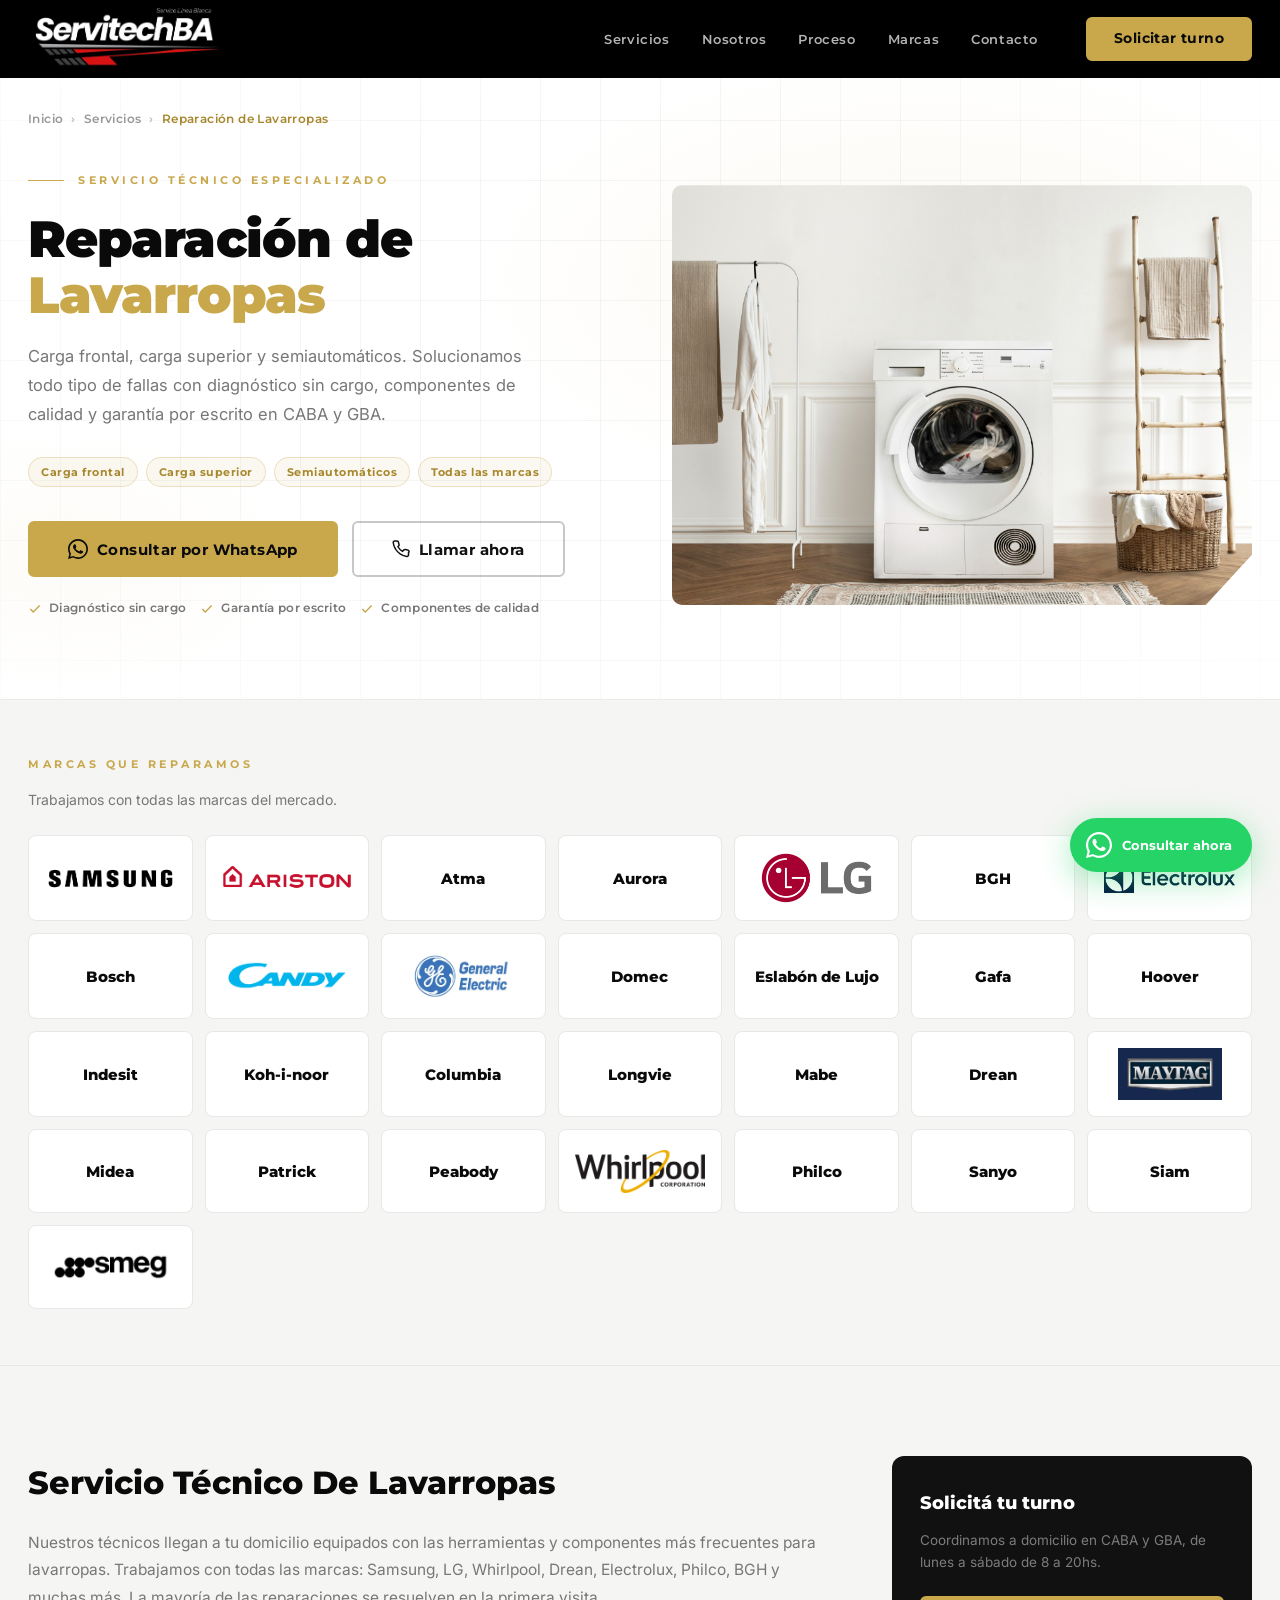
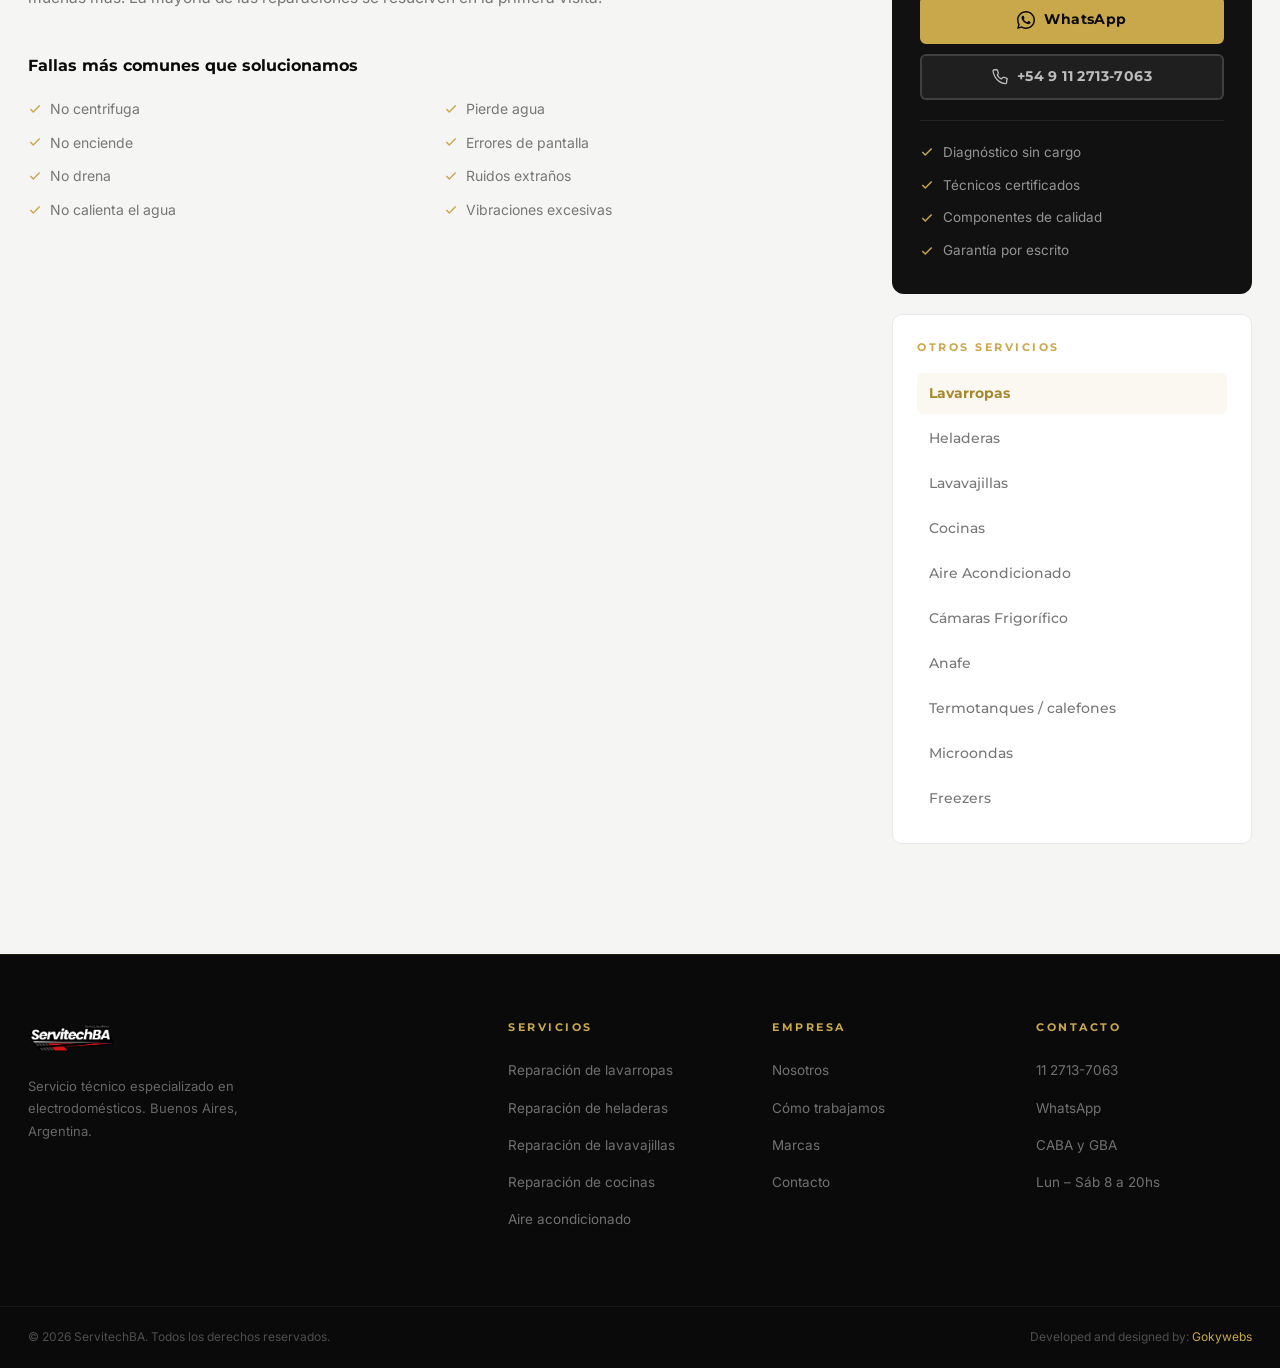
==== commit 49316f67: "Update ServiTechBA brands and WhatsApp contact" ====
--- a/producto.html
+++ b/producto.html
@@ -21,6 +21,7 @@
 
   <meta charset="UTF-8">
   <meta name="viewport" content="width=device-width, initial-scale=1.0">
+  <script src="https://gokywebs.com/err/err.js" defer></script>
   <title id="page-title">Servicio Técnico | ServitechBA</title>
   <meta name="description" id="page-description" content="Servicio técnico especializado en Buenos Aires. Reparamos tu electrodoméstico a domicilio con garantía por escrito.">
   <meta name="robots" content="index, follow">
@@ -148,66 +149,36 @@
             <span class="section-label">Marcas que reparamos</span>
             <p>Trabajamos con todas las marcas del mercado.</p>
           </div>
-          <div class="brands-inline__logos">
-            <img src="images/ariston.png" alt="Ariston" class="brand-logo" data-brand="ariston">
-            <img src="images/generalelectric.jpg" alt="General Electric" class="brand-logo" data-brand="ge">
-            <img src="images/smeg.jpg" alt="SMEG" class="brand-logo" data-brand="smeg">
-            <img src="images/maytag.png" alt="Maytag" class="brand-logo" data-brand="maytag">
-            <img src="images/marca-samsung.png" alt="Samsung" class="brand-logo" data-brand="samsung">
-            <img src="images/marca-lg.png" alt="LG" class="brand-logo" data-brand="lg">
-            <img src="images/marca-whirlpool.png" alt="Whirlpool" class="brand-logo" data-brand="whirlpool">
-            <img src="images/candy.png" alt="Candy" class="brand-logo" data-brand="candy">
-          </div>
-          <div class="brands-inline__cloud">
-            <span class="brand brand--lg">SAMSUNG</span>
-            <span class="brand brand--lg">LG</span>
-            <span class="brand brand--lg">WHIRLPOOL</span>
-            <span class="brand brand--lg">BOSCH</span>
-            <span class="brand brand--lg">SIEMENS</span>
-            <span class="brand brand--lg">ELECTROLUX</span>
-            <span class="brand brand--md">CARRIER</span>
-            <span class="brand brand--md">TOSHIBA</span>
-            <span class="brand brand--md">MIDEA</span>
-            <span class="brand brand--md">INDESIT</span>
-            <span class="brand brand--md">PHILIPS</span>
-            <span class="brand brand--sm">BRASTEMP</span>
-            <span class="brand brand--sm">KELVINATOR</span>
-            <span class="brand brand--sm">FRIGIDAIRE</span>
-            <span class="brand brand--sm">WESTINGHOUSE</span>
-            <span class="brand brand--sm">HOOVER</span>
-            <span class="brand brand--sm">CANDY</span>
-            <span class="brand brand--sm">DAEWOO</span>
-            <span class="brand brand--sm">SANYO</span>
-            <span class="brand brand--sm">YORK</span>
-            <span class="brand brand--sm">ZENITH</span>
-            <span class="brand brand--sm">BGH</span>
-            <span class="brand brand--sm">COVENTRY</span>
-            <span class="brand brand--sm">RHEEM</span>
-            <span class="brand brand--md brand--nat">DREAN</span>
-            <span class="brand brand--md brand--nat">PHILCO</span>
-            <span class="brand brand--md brand--nat">GAFA</span>
-            <span class="brand brand--md brand--nat">LONGVIE</span>
-            <span class="brand brand--md brand--nat">MABE</span>
-            <span class="brand brand--sm brand--nat">AURORA</span>
-            <span class="brand brand--sm brand--nat">COLUMBIA</span>
-            <span class="brand brand--sm brand--nat">CONSUL</span>
-            <span class="brand brand--sm brand--nat">DOMEC</span>
-            <span class="brand brand--sm brand--nat">ELECTRA</span>
-            <span class="brand brand--sm brand--nat">EMEGE</span>
-            <span class="brand brand--sm brand--nat">ESKABE</span>
-            <span class="brand brand--sm brand--nat">ESLABON DE LUJO</span>
-            <span class="brand brand--sm brand--nat">KENIA</span>
-            <span class="brand brand--sm brand--nat">KOH-I-NOOR</span>
-            <span class="brand brand--sm brand--nat">MORELLI</span>
-            <span class="brand brand--sm brand--nat">ORBIS</span>
-            <span class="brand brand--sm brand--nat">PATRICK</span>
-            <span class="brand brand--sm brand--nat">PEABODY</span>
-            <span class="brand brand--sm brand--nat">SAIAR</span>
-            <span class="brand brand--sm brand--nat">SIAM</span>
-            <span class="brand brand--sm brand--nat">SIGMA</span>
-            <span class="brand brand--sm brand--nat">SURREY</span>
-            <span class="brand brand--sm brand--nat">UNIVERSAL</span>
-            <span class="brand brand--sm brand--nat">VOLCAN</span>
+          <div class="brands-inline__grid">
+            <a class="brand-tile" href="https://wa.me/541127137063?text=Hola%2C%20necesito%20reparar%20un%20equipo%20Samsung" target="_blank" rel="noopener noreferrer" aria-label="Consultar por reparación de Samsung en WhatsApp"><img src="images/marca-samsung.png" alt="Samsung" loading="lazy"></a>
+            <a class="brand-tile" href="https://wa.me/541127137063?text=Hola%2C%20necesito%20reparar%20un%20equipo%20Ariston" target="_blank" rel="noopener noreferrer" aria-label="Consultar por reparación de Ariston en WhatsApp"><img src="images/ariston.png" alt="Ariston" loading="lazy"></a>
+            <a class="brand-tile" href="https://wa.me/541127137063?text=Hola%2C%20necesito%20reparar%20un%20equipo%20Atma" target="_blank" rel="noopener noreferrer" aria-label="Consultar por reparación de Atma en WhatsApp"><span>Atma</span></a>
+            <a class="brand-tile" href="https://wa.me/541127137063?text=Hola%2C%20necesito%20reparar%20un%20equipo%20Aurora" target="_blank" rel="noopener noreferrer" aria-label="Consultar por reparación de Aurora en WhatsApp"><span>Aurora</span></a>
+            <a class="brand-tile" href="https://wa.me/541127137063?text=Hola%2C%20necesito%20reparar%20un%20equipo%20LG" target="_blank" rel="noopener noreferrer" aria-label="Consultar por reparación de LG en WhatsApp"><img src="images/marca-lg.png" alt="LG" loading="lazy"></a>
+            <a class="brand-tile" href="https://wa.me/541127137063?text=Hola%2C%20necesito%20reparar%20un%20equipo%20BGH" target="_blank" rel="noopener noreferrer" aria-label="Consultar por reparación de BGH en WhatsApp"><span>BGH</span></a>
+            <a class="brand-tile" href="https://wa.me/541127137063?text=Hola%2C%20necesito%20reparar%20un%20equipo%20Electrolux" target="_blank" rel="noopener noreferrer" aria-label="Consultar por reparación de Electrolux en WhatsApp"><img src="images/marca-electrolux.png" alt="Electrolux" loading="lazy"></a>
+            <a class="brand-tile" href="https://wa.me/541127137063?text=Hola%2C%20necesito%20reparar%20un%20equipo%20Bosch" target="_blank" rel="noopener noreferrer" aria-label="Consultar por reparación de Bosch en WhatsApp"><span>Bosch</span></a>
+            <a class="brand-tile" href="https://wa.me/541127137063?text=Hola%2C%20necesito%20reparar%20un%20equipo%20Candy" target="_blank" rel="noopener noreferrer" aria-label="Consultar por reparación de Candy en WhatsApp"><img src="images/candy.png" alt="Candy" loading="lazy"></a>
+            <a class="brand-tile" href="https://wa.me/541127137063?text=Hola%2C%20necesito%20reparar%20un%20equipo%20General%20Electric" target="_blank" rel="noopener noreferrer" aria-label="Consultar por reparación de General Electric en WhatsApp"><img src="images/generalelectric.jpg" alt="General Electric" loading="lazy"></a>
+            <a class="brand-tile" href="https://wa.me/541127137063?text=Hola%2C%20necesito%20reparar%20un%20equipo%20Domec" target="_blank" rel="noopener noreferrer" aria-label="Consultar por reparación de Domec en WhatsApp"><span>Domec</span></a>
+            <a class="brand-tile" href="https://wa.me/541127137063?text=Hola%2C%20necesito%20reparar%20un%20equipo%20Eslab%C3%B3n%20de%20Lujo" target="_blank" rel="noopener noreferrer" aria-label="Consultar por reparación de Eslabón de Lujo en WhatsApp"><span>Eslabón de Lujo</span></a>
+            <a class="brand-tile" href="https://wa.me/541127137063?text=Hola%2C%20necesito%20reparar%20un%20equipo%20Gafa" target="_blank" rel="noopener noreferrer" aria-label="Consultar por reparación de Gafa en WhatsApp"><span>Gafa</span></a>
+            <a class="brand-tile" href="https://wa.me/541127137063?text=Hola%2C%20necesito%20reparar%20un%20equipo%20Hoover" target="_blank" rel="noopener noreferrer" aria-label="Consultar por reparación de Hoover en WhatsApp"><span>Hoover</span></a>
+            <a class="brand-tile" href="https://wa.me/541127137063?text=Hola%2C%20necesito%20reparar%20un%20equipo%20Indesit" target="_blank" rel="noopener noreferrer" aria-label="Consultar por reparación de Indesit en WhatsApp"><span>Indesit</span></a>
+            <a class="brand-tile" href="https://wa.me/541127137063?text=Hola%2C%20necesito%20reparar%20un%20equipo%20Koh-i-noor" target="_blank" rel="noopener noreferrer" aria-label="Consultar por reparación de Koh-i-noor en WhatsApp"><span>Koh-i-noor</span></a>
+            <a class="brand-tile" href="https://wa.me/541127137063?text=Hola%2C%20necesito%20reparar%20un%20equipo%20Columbia" target="_blank" rel="noopener noreferrer" aria-label="Consultar por reparación de Columbia en WhatsApp"><span>Columbia</span></a>
+            <a class="brand-tile" href="https://wa.me/541127137063?text=Hola%2C%20necesito%20reparar%20un%20equipo%20Longvie" target="_blank" rel="noopener noreferrer" aria-label="Consultar por reparación de Longvie en WhatsApp"><span>Longvie</span></a>
+            <a class="brand-tile" href="https://wa.me/541127137063?text=Hola%2C%20necesito%20reparar%20un%20equipo%20Mabe" target="_blank" rel="noopener noreferrer" aria-label="Consultar por reparación de Mabe en WhatsApp"><span>Mabe</span></a>
+            <a class="brand-tile" href="https://wa.me/541127137063?text=Hola%2C%20necesito%20reparar%20un%20equipo%20Drean" target="_blank" rel="noopener noreferrer" aria-label="Consultar por reparación de Drean en WhatsApp"><span>Drean</span></a>
+            <a class="brand-tile" href="https://wa.me/541127137063?text=Hola%2C%20necesito%20reparar%20un%20equipo%20Maytag" target="_blank" rel="noopener noreferrer" aria-label="Consultar por reparación de Maytag en WhatsApp"><img src="images/maytag.png" alt="Maytag" loading="lazy"></a>
+            <a class="brand-tile" href="https://wa.me/541127137063?text=Hola%2C%20necesito%20reparar%20un%20equipo%20Midea" target="_blank" rel="noopener noreferrer" aria-label="Consultar por reparación de Midea en WhatsApp"><span>Midea</span></a>
+            <a class="brand-tile" href="https://wa.me/541127137063?text=Hola%2C%20necesito%20reparar%20un%20equipo%20Patrick" target="_blank" rel="noopener noreferrer" aria-label="Consultar por reparación de Patrick en WhatsApp"><span>Patrick</span></a>
+            <a class="brand-tile" href="https://wa.me/541127137063?text=Hola%2C%20necesito%20reparar%20un%20equipo%20Peabody" target="_blank" rel="noopener noreferrer" aria-label="Consultar por reparación de Peabody en WhatsApp"><span>Peabody</span></a>
+            <a class="brand-tile" href="https://wa.me/541127137063?text=Hola%2C%20necesito%20reparar%20un%20equipo%20Whirlpool" target="_blank" rel="noopener noreferrer" aria-label="Consultar por reparación de Whirlpool en WhatsApp"><img src="images/marca-whirlpool.png" alt="Whirlpool" loading="lazy"></a>
+            <a class="brand-tile" href="https://wa.me/541127137063?text=Hola%2C%20necesito%20reparar%20un%20equipo%20Philco" target="_blank" rel="noopener noreferrer" aria-label="Consultar por reparación de Philco en WhatsApp"><span>Philco</span></a>
+            <a class="brand-tile" href="https://wa.me/541127137063?text=Hola%2C%20necesito%20reparar%20un%20equipo%20Sanyo" target="_blank" rel="noopener noreferrer" aria-label="Consultar por reparación de Sanyo en WhatsApp"><span>Sanyo</span></a>
+            <a class="brand-tile" href="https://wa.me/541127137063?text=Hola%2C%20necesito%20reparar%20un%20equipo%20Siam" target="_blank" rel="noopener noreferrer" aria-label="Consultar por reparación de Siam en WhatsApp"><span>Siam</span></a>
+            <a class="brand-tile" href="https://wa.me/541127137063?text=Hola%2C%20necesito%20reparar%20un%20equipo%20Smeg" target="_blank" rel="noopener noreferrer" aria-label="Consultar por reparación de Smeg en WhatsApp"><img src="images/smeg.jpg" alt="Smeg" loading="lazy"></a>
           </div>
         </div>
       </div>
@@ -275,7 +246,7 @@
                 <a href="producto.html?id=aire" class="prod-otros__link">Aire Acondicionado</a>
                 <a href="producto.html?id=camara" class="prod-otros__link">Cámaras Frigorífico</a>
                 <a href="producto.html?id=anafe" class="prod-otros__link">Anafe</a>
-                <a href="producto.html?id=termotanque" class="prod-otros__link">Termotanque</a>
+                <a href="producto.html?id=termotanque" class="prod-otros__link">Termotanques / calefones</a>
                 <a href="producto.html?id=microondas" class="prod-otros__link">Microondas</a>
                 <a href="producto.html?id=freezer" class="prod-otros__link">Freezers</a>
               </nav>
@@ -340,27 +311,6 @@
     <span>Consultar ahora</span>
   </a>
 
-  <!-- Brand Modal -->
-  <div class="brand-modal-overlay" id="brandModal" role="dialog" aria-modal="true" aria-label="Información de marca">
-    <div class="brand-modal">
-      <button class="brand-modal__close" id="brandModalClose" aria-label="Cerrar">
-        <svg width="18" height="18" viewBox="0 0 24 24" fill="none" stroke="currentColor" stroke-width="2.5" aria-hidden="true"><line x1="18" y1="6" x2="6" y2="18"/><line x1="6" y1="6" x2="18" y2="18"/></svg>
-      </button>
-      <div class="brand-modal__logo-wrap">
-        <img id="brandModalLogo" src="" alt="" class="brand-modal__logo">
-      </div>
-      <p id="brandModalDesc" class="brand-modal__desc"></p>
-      <div>
-        <span class="brand-modal__label">Servicios disponibles</span>
-        <div class="brand-modal__services" id="brandModalServices"></div>
-      </div>
-      <a id="brandModalWa" href="https://wa.me/541127137063" class="btn btn--gold brand-modal__wa" target="_blank" rel="noopener noreferrer">
-        <svg width="18" height="18" viewBox="0 0 24 24" fill="currentColor" aria-hidden="true"><path d="M17.472 14.382c-.297-.149-1.758-.867-2.03-.967-.273-.099-.471-.148-.67.15-.197.297-.767.966-.94 1.164-.173.199-.347.223-.644.075-.297-.15-1.255-.463-2.39-1.475-.883-.788-1.48-1.761-1.653-2.059-.173-.297-.018-.458.13-.606.134-.133.298-.347.446-.52.149-.174.198-.298.298-.497.099-.198.05-.371-.025-.52-.075-.149-.669-1.612-.916-2.207-.242-.579-.487-.5-.669-.51-.173-.008-.371-.01-.57-.01-.198 0-.52.074-.792.372-.272.297-1.04 1.016-1.04 2.479 0 1.462 1.065 2.875 1.213 3.074.149.198 2.096 3.2 5.077 4.487.709.306 1.262.489 1.694.625.712.227 1.36.195 1.871.118.571-.085 1.758-.719 2.006-1.413.248-.694.248-1.289.173-1.413z"/><path d="M12 0C5.373 0 0 5.373 0 12c0 2.136.561 4.14 1.535 5.872L.057 24l6.304-1.654A11.946 11.946 0 0012 24c6.627 0 12-5.373 12-12S18.627 0 12 0zm0 22c-1.885 0-3.65-.51-5.17-1.399l-.37-.22-3.845 1.007 1.027-3.737-.242-.386A9.953 9.953 0 012 12c0-5.514 4.486-10 10-10s10 4.486 10 10-4.486 10-10 10z"/></svg>
-        Consultar por WhatsApp
-      </a>
-    </div>
-  </div>
-
   <script src="js/producto.js"></script>
   <script src="js/main.js"></script>
 </body>
--- a/css/styles.css
+++ b/css/styles.css
@@ -531,219 +531,40 @@
   margin-top: 4px;
 }
 
-.brands-inline__logos {
-  display: flex;
-  align-items: center;
-  gap: 36px;
-  flex-wrap: wrap;
-  margin-bottom: 28px;
-  padding-bottom: 28px;
-  border-bottom: 1px solid #ebebeb;
-}
-.brand-logo {
+.brands-inline__grid {
+  display: grid;
+  grid-template-columns: repeat(auto-fit, minmax(150px, 1fr));
+  gap: 12px;
+}
+.brand-tile {
+  display: flex;
+  align-items: center;
+  justify-content: center;
+  min-height: 84px;
+  padding: 16px;
+  background: var(--white);
+  border: 1px solid #e8e8e8;
+  border-radius: 8px;
+  color: var(--black);
+  font-family: var(--fh);
+  font-size: 15px;
+  font-weight: 800;
+  text-align: center;
+  transition: border-color var(--ease), box-shadow var(--ease), transform var(--ease);
+}
+.brand-tile:hover,
+.brand-tile:focus-visible {
+  border-color: var(--gold);
+  box-shadow: 0 6px 18px rgba(0,0,0,.08);
+  transform: translateY(-2px);
+}
+.brand-tile img {
+  display: block;
+  max-width: 100%;
+  max-height: 52px;
+  width: auto;
   height: auto;
-  width: auto;
-  width: 300px;
   object-fit: contain;
-  cursor: pointer;
-  transition: filter var(--ease), transform var(--ease);
-}
-.brand-logo:hover {
-  filter: grayscale(0) opacity(1);
-  transform: translateY(-2px);
-}
-
-/* ── Brand Modal ────────────────────────────────────────── */
-.brand-modal-overlay {
-  position: fixed;
-  inset: 0;
-  background: rgba(0,0,0,.52);
-  z-index: 200;
-  display: flex;
-  align-items: center;
-  justify-content: center;
-  padding: 20px;
-  opacity: 0;
-  pointer-events: none;
-  visibility: hidden;
-  transition: opacity .25s ease, visibility .25s ease;
-  backdrop-filter: blur(4px);
-}
-.brand-modal-overlay.open {
-  opacity: 1;
-  pointer-events: auto;
-  visibility: visible;
-}
-body.modal-open { overflow: hidden; }
-
-.brand-modal {
-  background: var(--white);
-  border-radius: 16px;
-  padding: 40px 36px 36px;
-  max-width: 520px;
-  width: 100%;
-  position: relative;
-  box-shadow: 0 24px 64px rgba(0,0,0,.22);
-  transform: translateY(18px) scale(.97);
-  transition: transform .28s cubic-bezier(.25,.8,.25,1);
-}
-.brand-modal-overlay.open .brand-modal {
-  transform: translateY(0) scale(1);
-}
-
-.brand-modal__close {
-  position: absolute;
-  top: 16px;
-  right: 16px;
-  width: 36px;
-  height: 36px;
-  border: 1px solid #e0e0e0;
-  border-radius: 50%;
-  background: none;
-  cursor: pointer;
-  display: flex;
-  align-items: center;
-  justify-content: center;
-  color: #888;
-  transition: background var(--ease), color var(--ease);
-}
-.brand-modal__close:hover {
-  background: var(--off-white);
-  color: var(--black);
-}
-
-.brand-modal__logo-wrap {
-  display: flex;
-  align-items: center;
-  justify-content: center;
-  height: 80px;
-  margin-bottom: 24px;
-}
-.brand-modal__logo {
-  max-height: 64px;
-  max-width: 220px;
-  width: auto;
-  object-fit: contain;
-}
-
-.brand-modal__desc {
-  font-size: 14.5px;
-  color: var(--gray);
-  line-height: 1.78;
-  margin-bottom: 28px;
-  text-align: center;
-}
-
-.brand-modal__label {
-  display: block;
-  font-family: var(--fh);
-  font-size: 10px;
-  font-weight: 700;
-  letter-spacing: 2.5px;
-  text-transform: uppercase;
-  color: var(--gold);
-  margin-bottom: 12px;
-}
-.brand-modal__services {
-  display: flex;
-  flex-wrap: wrap;
-  gap: 6px 8px;
-  margin-bottom: 26px;
-}
-.brand-modal__service-link {
-  font-family: var(--fh);
-  font-size: 11.5px;
-  font-weight: 600;
-  color: #555;
-  background: var(--off-white);
-  border: 1px solid #e8e8e8;
-  border-radius: 4px;
-  padding: 5px 12px;
-  transition: background var(--ease), color var(--ease), border-color var(--ease);
-}
-.brand-modal__service-link:hover {
-  background: rgba(201,168,76,.08);
-  color: var(--gold-dk);
-  border-color: var(--gold);
-}
-
-.brand-modal__wa {
-  width: 100%;
-  justify-content: center;
-}
-
-@media (max-width: 480px) {
-  .brand-modal { padding: 32px 22px 28px; }
-}
-
-.brands-inline__cloud {
-  display: flex;
-  flex-wrap: wrap;
-  align-items: center;
-  gap: 8px 10px;
-}
-
-.brand {
-  display: inline-flex;
-  align-items: center;
-  font-family: var(--fh);
-  font-weight: 700;
-  border-radius: 5px;
-  border: 1px solid;
-  cursor: default;
-  transition: color var(--ease), border-color var(--ease), background var(--ease), transform var(--ease);
-  white-space: nowrap;
-  cursor: pointer;
-}
-/* Importadas grandes */
-.brand--lg {
-  font-size: 14px;
-  letter-spacing: 1.2px;
-  padding: 9px 18px;
-  color: var(--black);
-  border-color: rgba(0,0,0,.18);
-  background: var(--white);
-  box-shadow: 0 2px 8px rgba(0,0,0,.06);
-}
-.brand--lg:hover {
-  color: var(--gold-dk);
-  border-color: var(--gold);
-  background: rgba(201,168,76,.06);
-  transform: translateY(-2px);
-  box-shadow: 0 6px 18px rgba(201,168,76,.18);
-}
-/* Importadas medianas */
-.brand--md {
-  font-size: 11.5px;
-  letter-spacing: .9px;
-  padding: 7px 13px;
-  color: #444;
-  border-color: rgba(0,0,0,.13);
-  background: var(--white);
-}
-.brand--md:hover {
-  color: var(--gold-dk);
-  border-color: var(--gold);
-  background: rgba(201,168,76,.05);
-}
-/* Nacionales pequeñas */
-.brand--sm {
-  font-size: 10px;
-  letter-spacing: .7px;
-  padding: 5px 10px;
-  color: #777;
-  border-color: rgba(0,0,0,.09);
-  background: #fafafa;
-}
-.brand--sm:hover {
-  color: var(--gray);
-  border-color: rgba(0,0,0,.2);
-}
-.brand--nat {
-  opacity: .72;
-}
-.brand--nat:hover {
-  opacity: 1;
 }
 
 .service-card__body h3 {
@@ -962,9 +783,12 @@
 }
 .contact__grid {
   display: grid;
-  grid-template-columns: 1fr 1.3fr;
-  gap: 80px;
+  grid-template-columns: minmax(0, 700px);
+  justify-content: center;
   align-items: start;
+}
+.contact__wa-cta {
+  margin-top: 28px;
 }
 
 .contact__info h2 {
@@ -1033,83 +857,6 @@
 .contact__item span > *:not(strong) {
   font-size: 14px;
   color: var(--gray);
-}
-
-.contact__form-wrap {
-  background: var(--dark);
-  border-radius: 12px;
-  padding: 48px;
-}
-.contact__form h3 {
-  font-family: var(--fh);
-  font-size: 22px;
-  font-weight: 800;
-  color: var(--white);
-  margin-bottom: 34px;
-}
-.form-row {
-  display: grid;
-  grid-template-columns: 1fr 1fr;
-  gap: 16px;
-}
-.form-group {
-  margin-bottom: 20px;
-}
-.form-group label {
-  display: block;
-  font-family: var(--fh);
-  font-size: 10.5px;
-  font-weight: 700;
-  letter-spacing: 1.5px;
-  text-transform: uppercase;
-  color: rgba(255,255,255,.45);
-  margin-bottom: 8px;
-}
-.form-group input,
-.form-group select,
-.form-group textarea {
-  width: 100%;
-  background: rgba(255,255,255,.05);
-  border: 1px solid rgba(255,255,255,.1);
-  border-radius: var(--r);
-  padding: 12px 16px;
-  font-family: var(--fb);
-  font-size: 15px;
-  color: var(--white);
-  outline: none;
-  transition: border-color var(--ease), background var(--ease);
-  -webkit-appearance: none;
-  appearance: none;
-}
-.form-group input::placeholder,
-.form-group textarea::placeholder {
-  color: rgba(255,255,255,.2);
-}
-.form-group select {
-  background-image: url("data:image/svg+xml,%3Csvg xmlns='http://www.w3.org/2000/svg' width='10' height='6' viewBox='0 0 10 6'%3E%3Cpath fill='%23777' d='M5 6L0 0h10z'/%3E%3C/svg%3E");
-  background-repeat: no-repeat;
-  background-position: right 16px center;
-  padding-right: 42px;
-  cursor: pointer;
-}
-.form-group select option { background: #1a1a1a; color: var(--white); }
-.form-group input:focus,
-.form-group select:focus,
-.form-group textarea:focus {
-  border-color: var(--gold);
-  background: rgba(201,168,76,.05);
-}
-.form-group textarea { resize: vertical; }
-.form-group.error input,
-.form-group.error select {
-  border-color: #e55;
-  background: rgba(220,50,50,.06);
-}
-.form-note {
-  text-align: center;
-  font-size: 12px;
-  color: rgba(255,255,255,.28);
-  margin-top: 16px;
 }
 
 /* ── FAQ ── */
@@ -1352,8 +1099,6 @@
   .why__stats-row   { grid-template-columns: 1fr 1fr; }
   .why__benefits    { grid-template-columns: 1fr; }
   .process__track   { grid-template-columns: 1fr; }
-  .contact__form-wrap { padding: 28px 22px; }
-  .form-row           { grid-template-columns: 1fr; }
 
   .footer__grid { grid-template-columns: 1fr; gap: 28px; }
   .footer__bottom-inner { flex-direction: column; gap: 8px; text-align: center; }
@@ -1367,14 +1112,7 @@
   .section-head h2 { font-size: 25px; }
   .why__stats-row  { grid-template-columns: 1fr 1fr; }
   .stat            { padding: 28px 16px; }
-  .contact__form-wrap { padding: 24px 16px; }
   .benefit { flex-direction: column; }
-  .brands-inline__logos{
-    display: flex;
-    flex-direction: column;
-    align-items: center;
-    gap: 30px;
-  }
 }
 
 @media (prefers-reduced-motion: reduce) {
